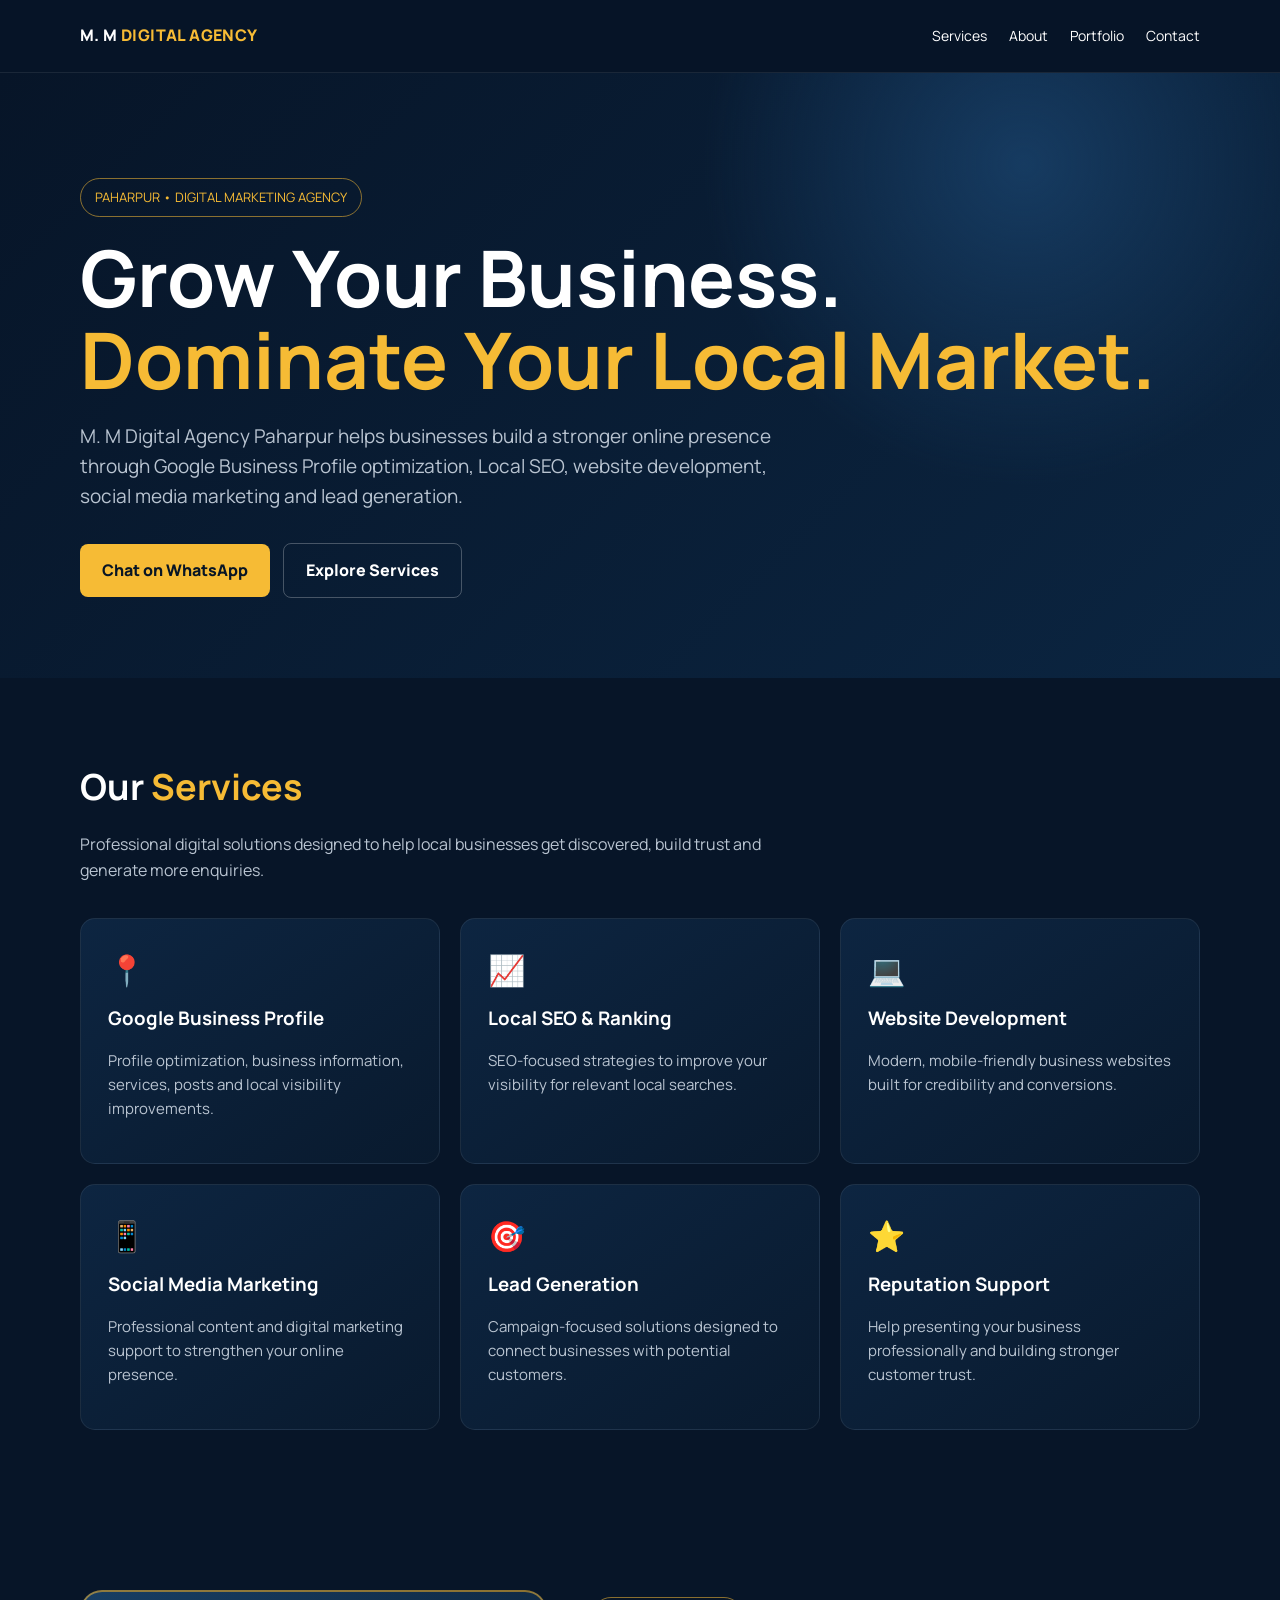
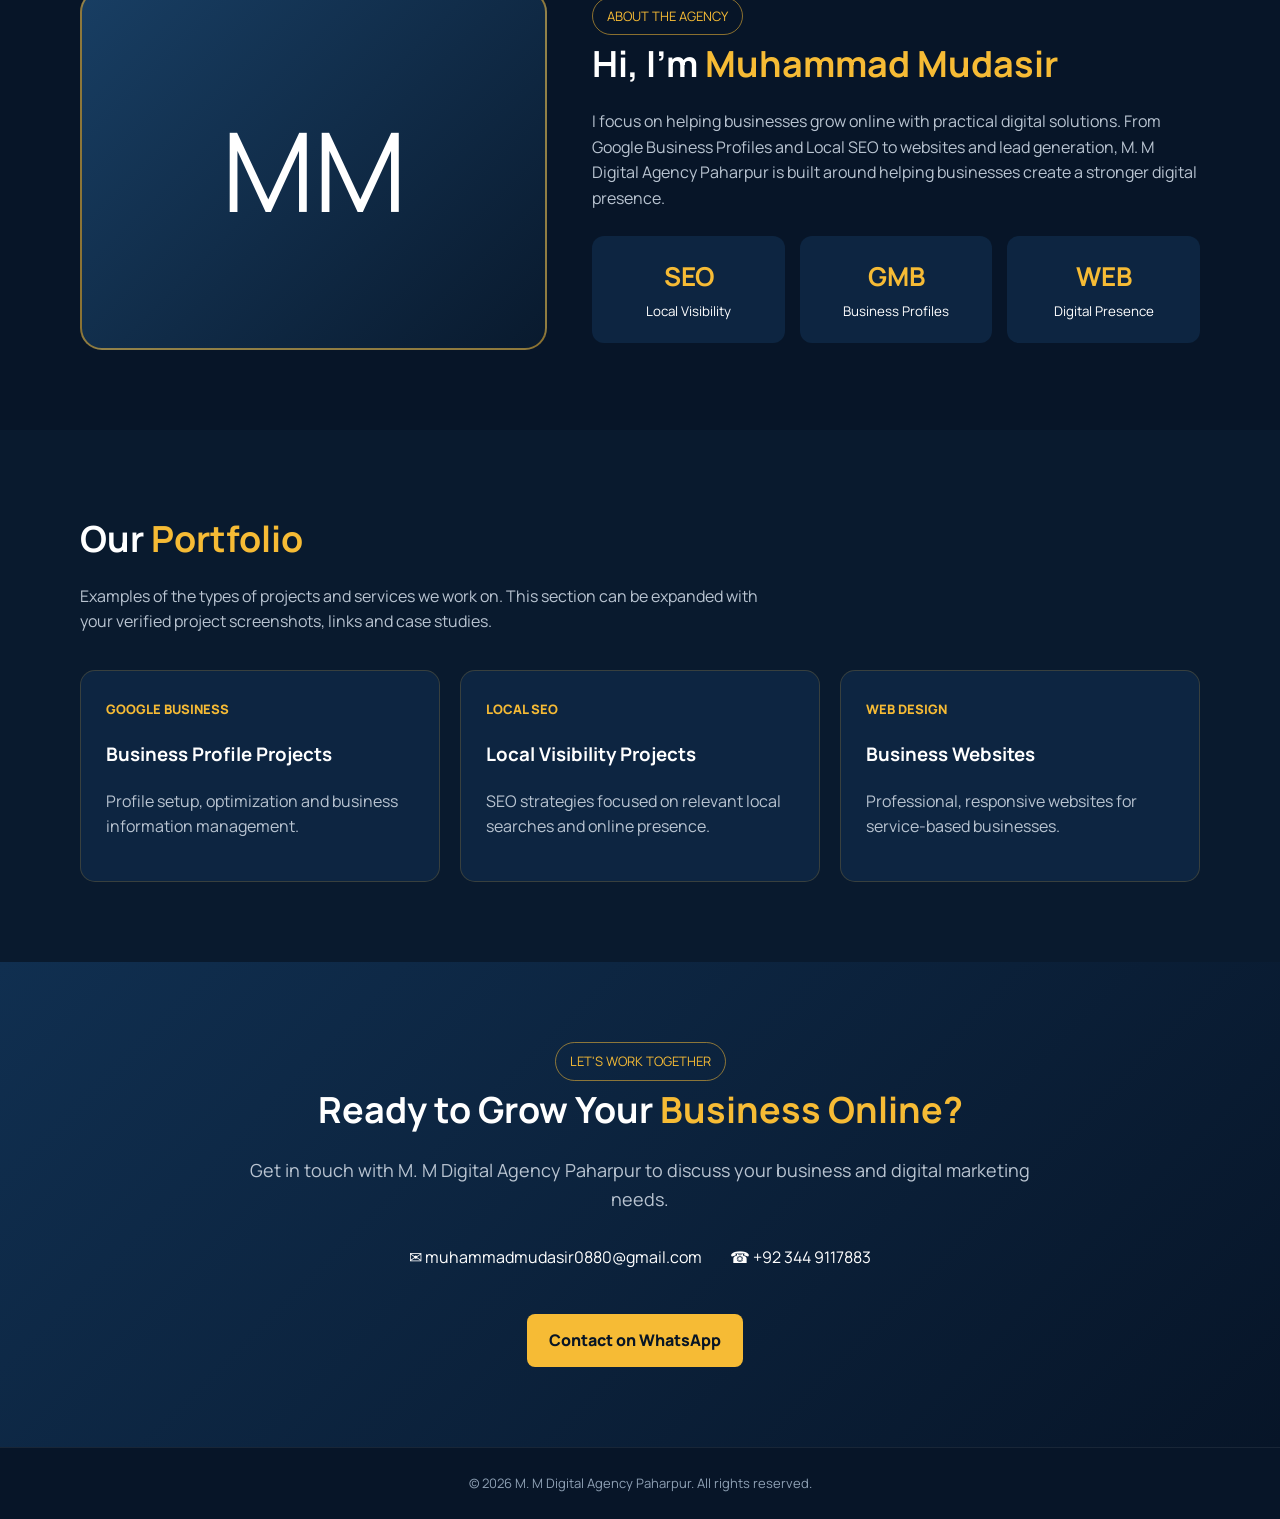
==== index.html @ e7a32da1 "Add files via upload" ====
<!DOCTYPE html>
<html lang="en">
<head>
<meta charset="UTF-8">
<meta name="viewport" content="width=device-width, initial-scale=1.0">
<meta name="description" content="M. M Digital Agency Paharpur provides Google Business Profile optimization, Local SEO, website development, social media marketing and lead generation.">
<title>M. M Digital Agency Paharpur | Digital Marketing & Local SEO</title>
<link rel="preconnect" href="https://fonts.googleapis.com">
<link rel="preconnect" href="https://fonts.gstatic.com" crossorigin>
<link href="https://fonts.googleapis.com/css2?family=Manrope:wght@400;500;600;700;800&family=Playfair+Display:wght@700&display=swap" rel="stylesheet">
<style>
:root{--bg:#071528;--panel:#0c2038;--gold:#f6bb35;--white:#fff;--muted:#b9c4d1}
*{box-sizing:border-box}html{scroll-behavior:smooth}body{margin:0;font-family:Manrope,Arial,sans-serif;background:var(--bg);color:var(--white);line-height:1.6}
.container{width:min(1120px,92%);margin:auto}.nav{position:sticky;top:0;z-index:10;background:rgba(7,21,40,.94);backdrop-filter:blur(12px);border-bottom:1px solid rgba(255,255,255,.08)}
.navin{height:72px;display:flex;align-items:center;justify-content:space-between}.brand{font-weight:800;letter-spacing:.4px}.brand span{color:var(--gold)}
.nav a{color:white;text-decoration:none;margin-left:22px;font-size:14px}.hero{padding:105px 0 80px;background:radial-gradient(circle at 80% 15%,#163b61 0,transparent 28%),linear-gradient(135deg,#071528,#0b2541)}
.badge{display:inline-block;border:1px solid rgba(246,187,53,.55);color:var(--gold);padding:8px 14px;border-radius:99px;font-size:13px}
h1{font-size:clamp(42px,7vw,78px);line-height:1.05;margin:20px 0}.gold{color:var(--gold)}.lead{max-width:720px;color:var(--muted);font-size:19px}
.btn{display:inline-block;background:var(--gold);color:#081525;text-decoration:none;padding:14px 22px;border-radius:8px;font-weight:800;margin:12px 10px 0 0}.btn.alt{background:transparent;color:white;border:1px solid rgba(255,255,255,.25)}
section{padding:80px 0}.title{font-size:36px;margin:0 0 10px}.sub{color:var(--muted);max-width:700px}.grid{display:grid;grid-template-columns:repeat(3,1fr);gap:20px;margin-top:35px}.card{background:linear-gradient(145deg,#0d2541,#091a2e);border:1px solid rgba(255,255,255,.08);padding:27px;border-radius:15px}.icon{font-size:30px}.card h3{margin:10px 0}.card p{color:var(--muted);font-size:15px}
.about{display:grid;grid-template-columns:1fr 1.3fr;gap:45px;align-items:center}.photo{min-height:360px;border-radius:22px;background:linear-gradient(135deg,#183e63,#091a2e);border:2px solid rgba(246,187,53,.55);display:flex;align-items:center;justify-content:center;font-size:110px}
.stats{display:grid;grid-template-columns:repeat(3,1fr);gap:15px;margin-top:25px}.stat{padding:20px;background:#0d2541;border-radius:12px;text-align:center}.stat b{display:block;color:var(--gold);font-size:26px}
.portfolio{background:#091a2e}.project{padding:25px;border-radius:15px;background:#0d2541;border:1px solid rgba(246,187,53,.18)}.project span{color:var(--gold);font-size:13px;font-weight:800}
.contact{background:linear-gradient(135deg,#102f50,#071528);text-align:center}.contact .box{max-width:800px;margin:auto}.contact p{color:var(--muted);font-size:18px}.details{margin:24px 0}.details a{color:white;text-decoration:none;display:inline-block;margin:7px 14px}
footer{padding:25px;text-align:center;color:#8ea0b4;font-size:13px;border-top:1px solid rgba(255,255,255,.07)}
@media(max-width:800px){.nav a{display:none}.grid{grid-template-columns:1fr}.about{grid-template-columns:1fr}.stats{grid-template-columns:1fr 1fr}.hero{padding-top:75px}}
</style>
</head>
<body>
<nav class="nav"><div class="container navin"><div class="brand">M. M <span>DIGITAL AGENCY</span></div><div><a href="#services">Services</a><a href="#about">About</a><a href="#portfolio">Portfolio</a><a href="#contact">Contact</a></div></div></nav>

<header class="hero"><div class="container">
<div class="badge">PAHARPUR • DIGITAL MARKETING AGENCY</div>
<h1>Grow Your Business.<br><span class="gold">Dominate Your Local Market.</span></h1>
<p class="lead">M. M Digital Agency Paharpur helps businesses build a stronger online presence through Google Business Profile optimization, Local SEO, website development, social media marketing and lead generation.</p>
<a class="btn" href="https://wa.me/923449117883" target="_blank">Chat on WhatsApp</a>
<a class="btn alt" href="#services">Explore Services</a>
</div></header>

<section id="services"><div class="container">
<h2 class="title">Our <span class="gold">Services</span></h2>
<p class="sub">Professional digital solutions designed to help local businesses get discovered, build trust and generate more enquiries.</p>
<div class="grid">
<div class="card"><div class="icon">📍</div><h3>Google Business Profile</h3><p>Profile optimization, business information, services, posts and local visibility improvements.</p></div>
<div class="card"><div class="icon">📈</div><h3>Local SEO & Ranking</h3><p>SEO-focused strategies to improve your visibility for relevant local searches.</p></div>
<div class="card"><div class="icon">💻</div><h3>Website Development</h3><p>Modern, mobile-friendly business websites built for credibility and conversions.</p></div>
<div class="card"><div class="icon">📱</div><h3>Social Media Marketing</h3><p>Professional content and digital marketing support to strengthen your online presence.</p></div>
<div class="card"><div class="icon">🎯</div><h3>Lead Generation</h3><p>Campaign-focused solutions designed to connect businesses with potential customers.</p></div>
<div class="card"><div class="icon">⭐</div><h3>Reputation Support</h3><p>Help presenting your business professionally and building stronger customer trust.</p></div>
</div></div></section>

<section id="about"><div class="container about"><div class="photo">MM</div><div>
<div class="badge">ABOUT THE AGENCY</div><h2 class="title">Hi, I'm <span class="gold">Muhammad Mudasir</span></h2>
<p class="sub">I focus on helping businesses grow online with practical digital solutions. From Google Business Profiles and Local SEO to websites and lead generation, M. M Digital Agency Paharpur is built around helping businesses create a stronger digital presence.</p>
<div class="stats"><div class="stat"><b>SEO</b><small>Local Visibility</small></div><div class="stat"><b>GMB</b><small>Business Profiles</small></div><div class="stat"><b>WEB</b><small>Digital Presence</small></div></div>
</div></div></section>

<section id="portfolio" class="portfolio"><div class="container">
<h2 class="title">Our <span class="gold">Portfolio</span></h2>
<p class="sub">Examples of the types of projects and services we work on. This section can be expanded with your verified project screenshots, links and case studies.</p>
<div class="grid">
<div class="project"><span>GOOGLE BUSINESS</span><h3>Business Profile Projects</h3><p class="sub">Profile setup, optimization and business information management.</p></div>
<div class="project"><span>LOCAL SEO</span><h3>Local Visibility Projects</h3><p class="sub">SEO strategies focused on relevant local searches and online presence.</p></div>
<div class="project"><span>WEB DESIGN</span><h3>Business Websites</h3><p class="sub">Professional, responsive websites for service-based businesses.</p></div>
</div></div></section>

<section id="contact" class="contact"><div class="container box">
<div class="badge">LET'S WORK TOGETHER</div><h2 class="title">Ready to Grow Your <span class="gold">Business Online?</span></h2>
<p>Get in touch with M. M Digital Agency Paharpur to discuss your business and digital marketing needs.</p>
<div class="details"><a href="mailto:muhammadmudasir0880@gmail.com">✉ muhammadmudasir0880@gmail.com</a><a href="https://wa.me/923449117883" target="_blank">☎ +92 344 9117883</a></div>
<a class="btn" href="https://wa.me/923449117883" target="_blank">Contact on WhatsApp</a>
</div></section>
<footer>© 2026 M. M Digital Agency Paharpur. All rights reserved.</footer>
</body></html>
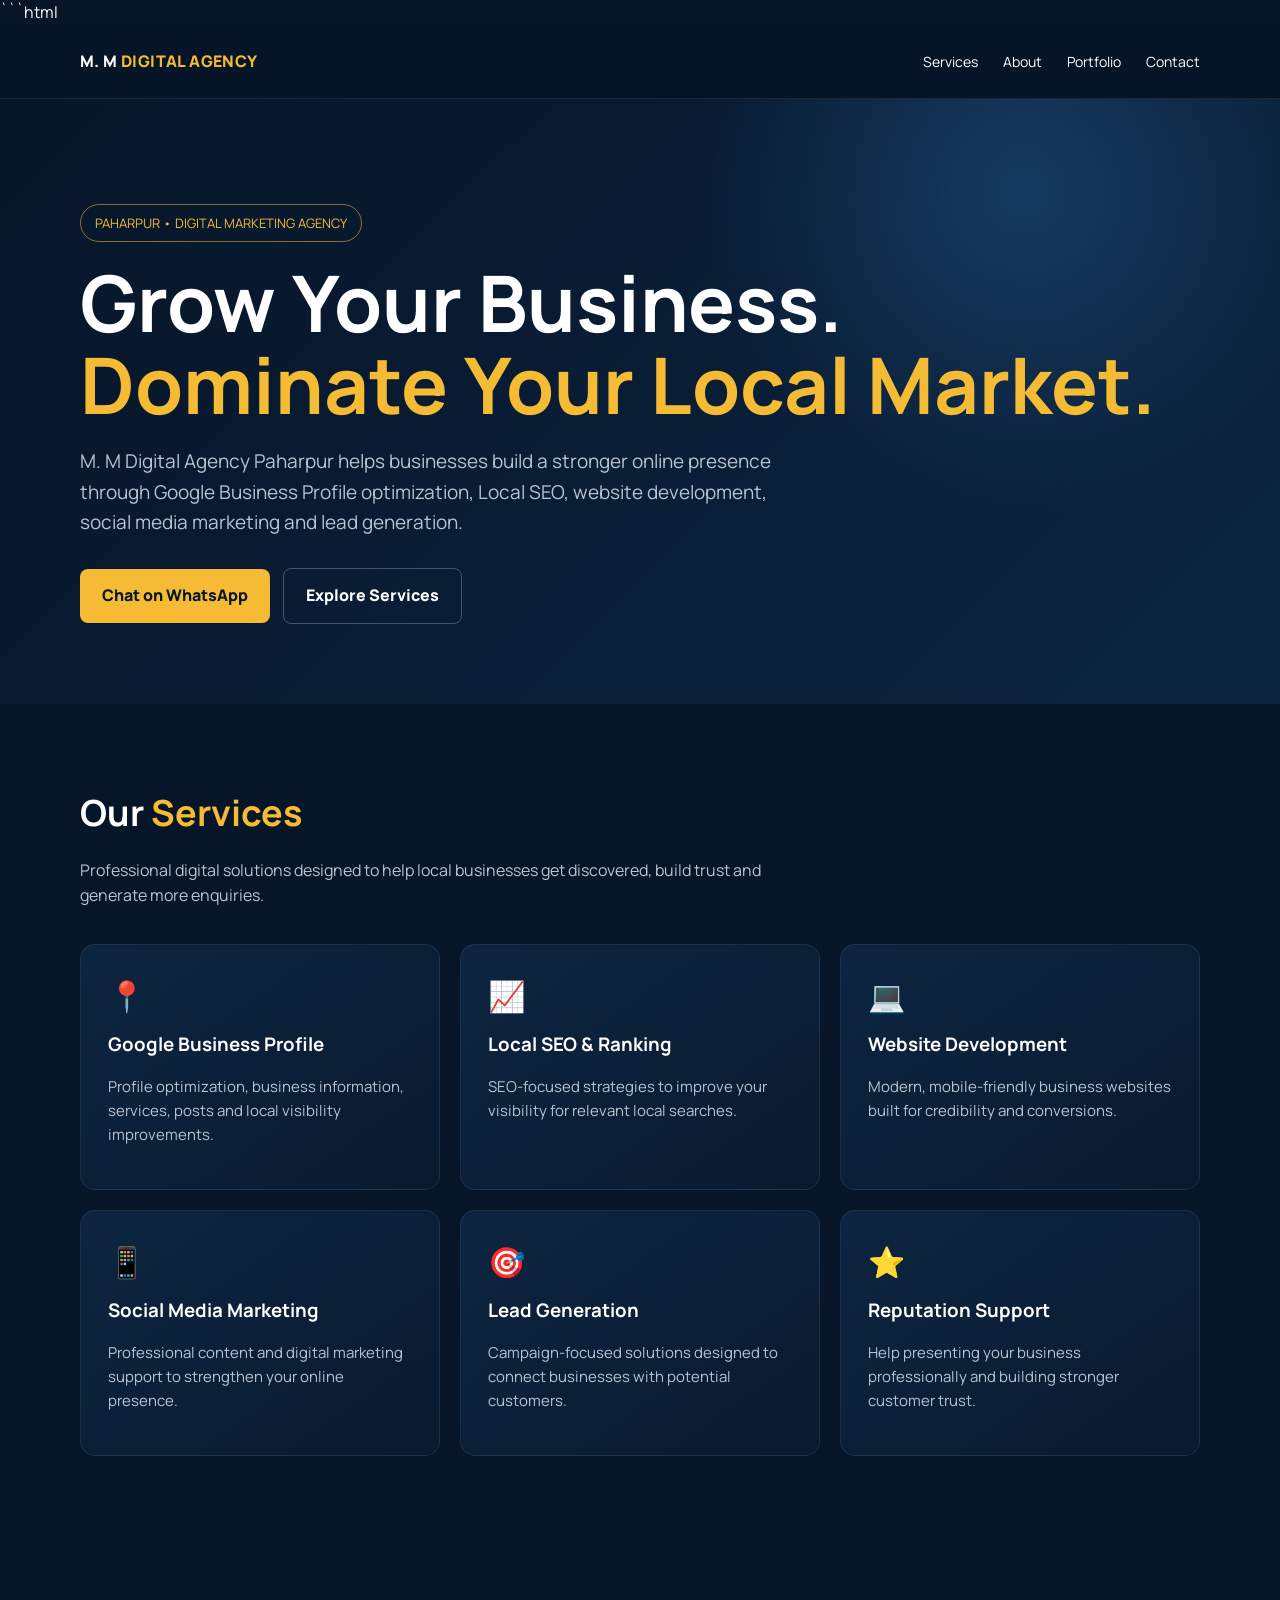
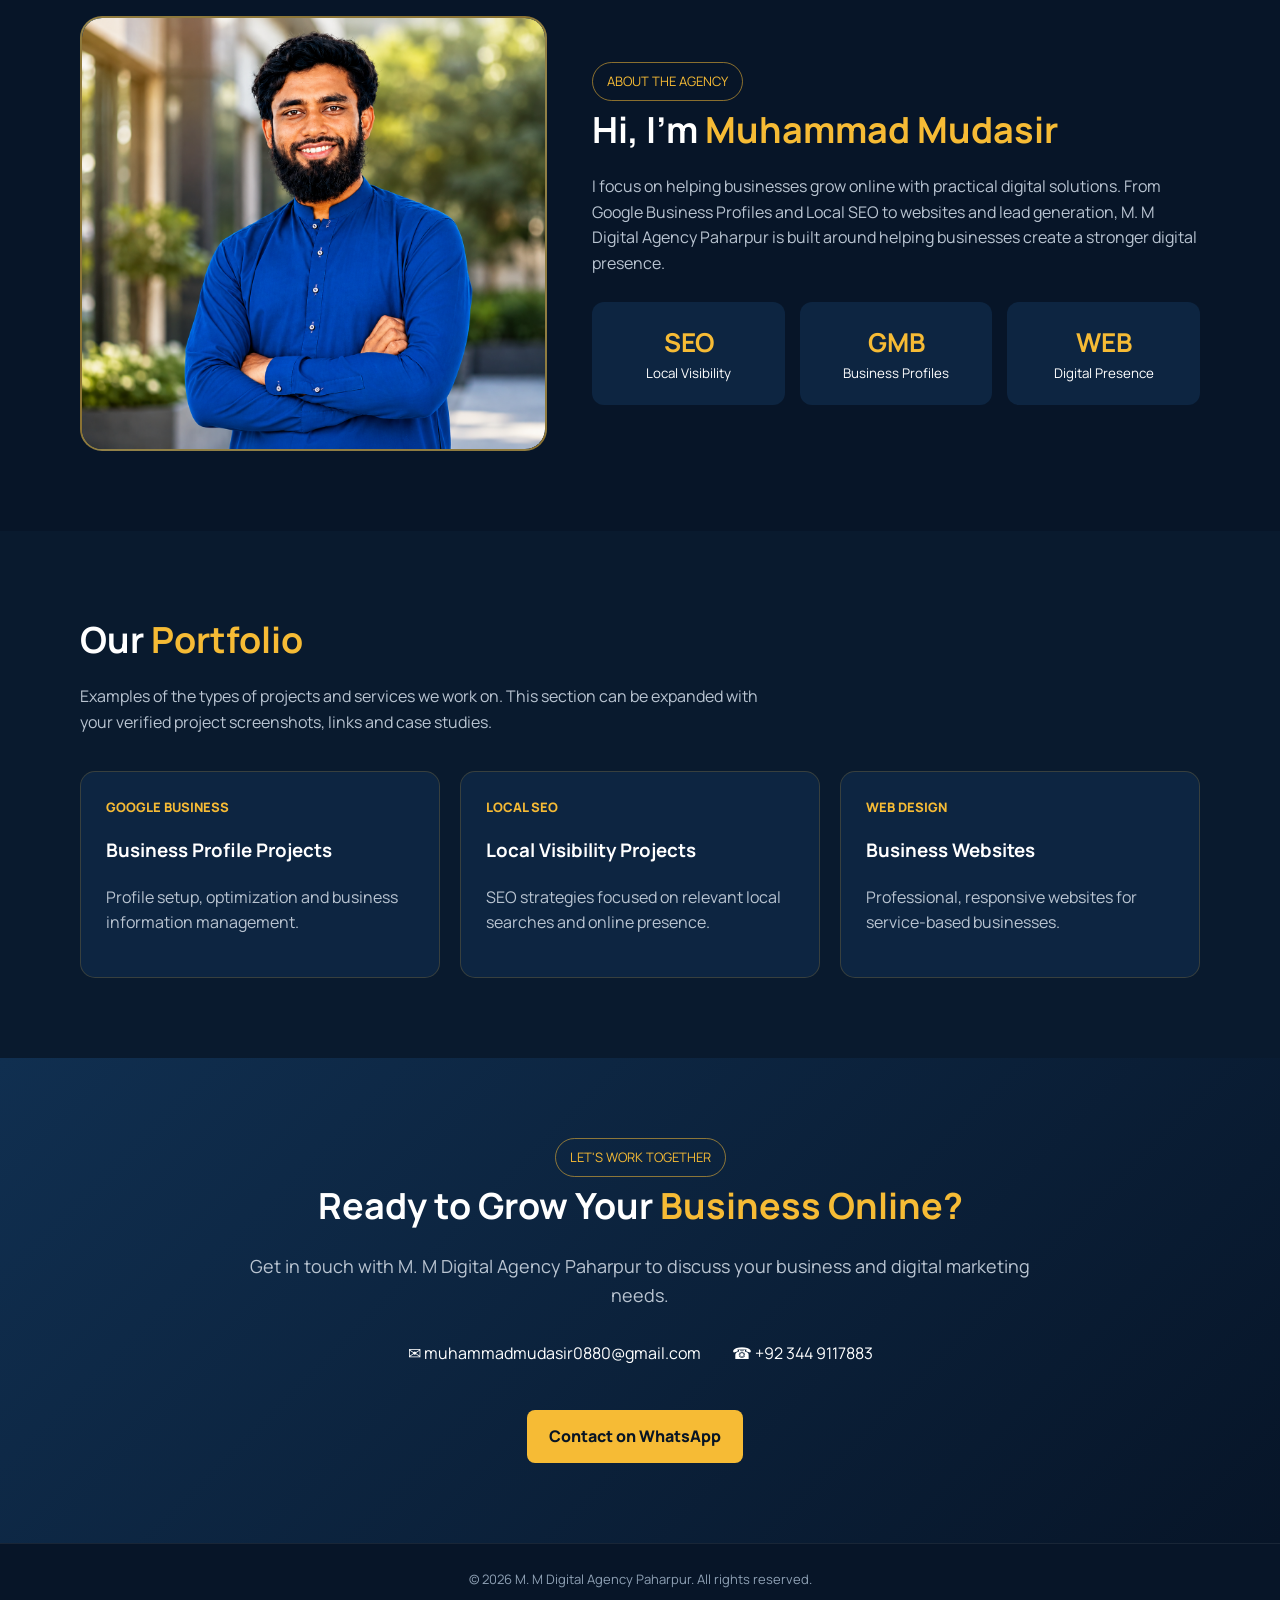
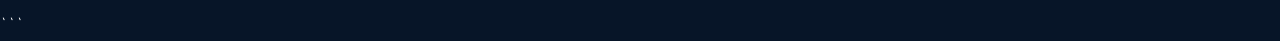
==== commit 19ae1313: "Update index.html" ====
--- a/index.html
+++ b/index.html
@@ -1,74 +1,558 @@
+```html
 <!DOCTYPE html>
 <html lang="en">
 <head>
 <meta charset="UTF-8">
 <meta name="viewport" content="width=device-width, initial-scale=1.0">
+
 <meta name="description" content="M. M Digital Agency Paharpur provides Google Business Profile optimization, Local SEO, website development, social media marketing and lead generation.">
+
 <title>M. M Digital Agency Paharpur | Digital Marketing & Local SEO</title>
+
 <link rel="preconnect" href="https://fonts.googleapis.com">
 <link rel="preconnect" href="https://fonts.gstatic.com" crossorigin>
+
 <link href="https://fonts.googleapis.com/css2?family=Manrope:wght@400;500;600;700;800&family=Playfair+Display:wght@700&display=swap" rel="stylesheet">
+
 <style>
-:root{--bg:#071528;--panel:#0c2038;--gold:#f6bb35;--white:#fff;--muted:#b9c4d1}
-*{box-sizing:border-box}html{scroll-behavior:smooth}body{margin:0;font-family:Manrope,Arial,sans-serif;background:var(--bg);color:var(--white);line-height:1.6}
-.container{width:min(1120px,92%);margin:auto}.nav{position:sticky;top:0;z-index:10;background:rgba(7,21,40,.94);backdrop-filter:blur(12px);border-bottom:1px solid rgba(255,255,255,.08)}
-.navin{height:72px;display:flex;align-items:center;justify-content:space-between}.brand{font-weight:800;letter-spacing:.4px}.brand span{color:var(--gold)}
-.nav a{color:white;text-decoration:none;margin-left:22px;font-size:14px}.hero{padding:105px 0 80px;background:radial-gradient(circle at 80% 15%,#163b61 0,transparent 28%),linear-gradient(135deg,#071528,#0b2541)}
-.badge{display:inline-block;border:1px solid rgba(246,187,53,.55);color:var(--gold);padding:8px 14px;border-radius:99px;font-size:13px}
-h1{font-size:clamp(42px,7vw,78px);line-height:1.05;margin:20px 0}.gold{color:var(--gold)}.lead{max-width:720px;color:var(--muted);font-size:19px}
-.btn{display:inline-block;background:var(--gold);color:#081525;text-decoration:none;padding:14px 22px;border-radius:8px;font-weight:800;margin:12px 10px 0 0}.btn.alt{background:transparent;color:white;border:1px solid rgba(255,255,255,.25)}
-section{padding:80px 0}.title{font-size:36px;margin:0 0 10px}.sub{color:var(--muted);max-width:700px}.grid{display:grid;grid-template-columns:repeat(3,1fr);gap:20px;margin-top:35px}.card{background:linear-gradient(145deg,#0d2541,#091a2e);border:1px solid rgba(255,255,255,.08);padding:27px;border-radius:15px}.icon{font-size:30px}.card h3{margin:10px 0}.card p{color:var(--muted);font-size:15px}
-.about{display:grid;grid-template-columns:1fr 1.3fr;gap:45px;align-items:center}.photo{min-height:360px;border-radius:22px;background:linear-gradient(135deg,#183e63,#091a2e);border:2px solid rgba(246,187,53,.55);display:flex;align-items:center;justify-content:center;font-size:110px}
-.stats{display:grid;grid-template-columns:repeat(3,1fr);gap:15px;margin-top:25px}.stat{padding:20px;background:#0d2541;border-radius:12px;text-align:center}.stat b{display:block;color:var(--gold);font-size:26px}
-.portfolio{background:#091a2e}.project{padding:25px;border-radius:15px;background:#0d2541;border:1px solid rgba(246,187,53,.18)}.project span{color:var(--gold);font-size:13px;font-weight:800}
-.contact{background:linear-gradient(135deg,#102f50,#071528);text-align:center}.contact .box{max-width:800px;margin:auto}.contact p{color:var(--muted);font-size:18px}.details{margin:24px 0}.details a{color:white;text-decoration:none;display:inline-block;margin:7px 14px}
-footer{padding:25px;text-align:center;color:#8ea0b4;font-size:13px;border-top:1px solid rgba(255,255,255,.07)}
-@media(max-width:800px){.nav a{display:none}.grid{grid-template-columns:1fr}.about{grid-template-columns:1fr}.stats{grid-template-columns:1fr 1fr}.hero{padding-top:75px}}
+:root{
+  --bg:#071528;
+  --panel:#0c2038;
+  --gold:#f6bb35;
+  --white:#fff;
+  --muted:#b9c4d1
+}
+
+*{
+  box-sizing:border-box
+}
+
+html{
+  scroll-behavior:smooth
+}
+
+body{
+  margin:0;
+  font-family:Manrope,Arial,sans-serif;
+  background:var(--bg);
+  color:var(--white);
+  line-height:1.6
+}
+
+.container{
+  width:min(1120px,92%);
+  margin:auto
+}
+
+.nav{
+  position:sticky;
+  top:0;
+  z-index:10;
+  background:rgba(7,21,40,.94);
+  backdrop-filter:blur(12px);
+  border-bottom:1px solid rgba(255,255,255,.08)
+}
+
+.navin{
+  height:72px;
+  display:flex;
+  align-items:center;
+  justify-content:space-between
+}
+
+.brand{
+  font-weight:800;
+  letter-spacing:.4px
+}
+
+.brand span{
+  color:var(--gold)
+}
+
+.nav a{
+  color:white;
+  text-decoration:none;
+  margin-left:22px;
+  font-size:14px
+}
+
+.hero{
+  padding:105px 0 80px;
+  background:
+  radial-gradient(circle at 80% 15%,#163b61 0,transparent 28%),
+  linear-gradient(135deg,#071528,#0b2541)
+}
+
+.badge{
+  display:inline-block;
+  border:1px solid rgba(246,187,53,.55);
+  color:var(--gold);
+  padding:8px 14px;
+  border-radius:99px;
+  font-size:13px
+}
+
+h1{
+  font-size:clamp(42px,7vw,78px);
+  line-height:1.05;
+  margin:20px 0
+}
+
+.gold{
+  color:var(--gold)
+}
+
+.lead{
+  max-width:720px;
+  color:var(--muted);
+  font-size:19px
+}
+
+.btn{
+  display:inline-block;
+  background:var(--gold);
+  color:#081525;
+  text-decoration:none;
+  padding:14px 22px;
+  border-radius:8px;
+  font-weight:800;
+  margin:12px 10px 0 0
+}
+
+.btn.alt{
+  background:transparent;
+  color:white;
+  border:1px solid rgba(255,255,255,.25)
+}
+
+section{
+  padding:80px 0
+}
+
+.title{
+  font-size:36px;
+  margin:0 0 10px
+}
+
+.sub{
+  color:var(--muted);
+  max-width:700px
+}
+
+.grid{
+  display:grid;
+  grid-template-columns:repeat(3,1fr);
+  gap:20px;
+  margin-top:35px
+}
+
+.card{
+  background:linear-gradient(145deg,#0d2541,#091a2e);
+  border:1px solid rgba(255,255,255,.08);
+  padding:27px;
+  border-radius:15px
+}
+
+.icon{
+  font-size:30px
+}
+
+.card h3{
+  margin:10px 0
+}
+
+.card p{
+  color:var(--muted);
+  font-size:15px
+}
+
+.about{
+  display:grid;
+  grid-template-columns:1fr 1.3fr;
+  gap:45px;
+  align-items:center
+}
+
+/* Updated photo section */
+.photo{
+  min-height:360px;
+  border-radius:22px;
+  background:linear-gradient(135deg,#183e63,#091a2e);
+  border:2px solid rgba(246,187,53,.55);
+  display:flex;
+  align-items:center;
+  justify-content:center;
+  overflow:hidden;
+  padding:0
+}
+
+.photo img{
+  width:100%;
+  height:100%;
+  min-height:360px;
+  object-fit:cover;
+  object-position:center;
+  display:block;
+  border-radius:20px
+}
+
+.stats{
+  display:grid;
+  grid-template-columns:repeat(3,1fr);
+  gap:15px;
+  margin-top:25px
+}
+
+.stat{
+  padding:20px;
+  background:#0d2541;
+  border-radius:12px;
+  text-align:center
+}
+
+.stat b{
+  display:block;
+  color:var(--gold);
+  font-size:26px
+}
+
+.portfolio{
+  background:#091a2e
+}
+
+.project{
+  padding:25px;
+  border-radius:15px;
+  background:#0d2541;
+  border:1px solid rgba(246,187,53,.18)
+}
+
+.project span{
+  color:var(--gold);
+  font-size:13px;
+  font-weight:800
+}
+
+.contact{
+  background:linear-gradient(135deg,#102f50,#071528);
+  text-align:center
+}
+
+.contact .box{
+  max-width:800px;
+  margin:auto
+}
+
+.contact p{
+  color:var(--muted);
+  font-size:18px
+}
+
+.details{
+  margin:24px 0
+}
+
+.details a{
+  color:white;
+  text-decoration:none;
+  display:inline-block;
+  margin:7px 14px
+}
+
+footer{
+  padding:25px;
+  text-align:center;
+  color:#8ea0b4;
+  font-size:13px;
+  border-top:1px solid rgba(255,255,255,.07)
+}
+
+@media(max-width:800px){
+
+  .nav a{
+    display:none
+  }
+
+  .grid{
+    grid-template-columns:1fr
+  }
+
+  .about{
+    grid-template-columns:1fr
+  }
+
+  .stats{
+    grid-template-columns:1fr 1fr
+  }
+
+  .hero{
+    padding-top:75px
+  }
+
+  .photo{
+    min-height:320px
+  }
+
+  .photo img{
+    min-height:320px
+  }
+}
 </style>
+
 </head>
+
 <body>
-<nav class="nav"><div class="container navin"><div class="brand">M. M <span>DIGITAL AGENCY</span></div><div><a href="#services">Services</a><a href="#about">About</a><a href="#portfolio">Portfolio</a><a href="#contact">Contact</a></div></div></nav>
-
-<header class="hero"><div class="container">
-<div class="badge">PAHARPUR • DIGITAL MARKETING AGENCY</div>
-<h1>Grow Your Business.<br><span class="gold">Dominate Your Local Market.</span></h1>
-<p class="lead">M. M Digital Agency Paharpur helps businesses build a stronger online presence through Google Business Profile optimization, Local SEO, website development, social media marketing and lead generation.</p>
-<a class="btn" href="https://wa.me/923449117883" target="_blank">Chat on WhatsApp</a>
-<a class="btn alt" href="#services">Explore Services</a>
-</div></header>
-
-<section id="services"><div class="container">
-<h2 class="title">Our <span class="gold">Services</span></h2>
-<p class="sub">Professional digital solutions designed to help local businesses get discovered, build trust and generate more enquiries.</p>
-<div class="grid">
-<div class="card"><div class="icon">📍</div><h3>Google Business Profile</h3><p>Profile optimization, business information, services, posts and local visibility improvements.</p></div>
-<div class="card"><div class="icon">📈</div><h3>Local SEO & Ranking</h3><p>SEO-focused strategies to improve your visibility for relevant local searches.</p></div>
-<div class="card"><div class="icon">💻</div><h3>Website Development</h3><p>Modern, mobile-friendly business websites built for credibility and conversions.</p></div>
-<div class="card"><div class="icon">📱</div><h3>Social Media Marketing</h3><p>Professional content and digital marketing support to strengthen your online presence.</p></div>
-<div class="card"><div class="icon">🎯</div><h3>Lead Generation</h3><p>Campaign-focused solutions designed to connect businesses with potential customers.</p></div>
-<div class="card"><div class="icon">⭐</div><h3>Reputation Support</h3><p>Help presenting your business professionally and building stronger customer trust.</p></div>
-</div></div></section>
-
-<section id="about"><div class="container about"><div class="photo">MM</div><div>
-<div class="badge">ABOUT THE AGENCY</div><h2 class="title">Hi, I'm <span class="gold">Muhammad Mudasir</span></h2>
-<p class="sub">I focus on helping businesses grow online with practical digital solutions. From Google Business Profiles and Local SEO to websites and lead generation, M. M Digital Agency Paharpur is built around helping businesses create a stronger digital presence.</p>
-<div class="stats"><div class="stat"><b>SEO</b><small>Local Visibility</small></div><div class="stat"><b>GMB</b><small>Business Profiles</small></div><div class="stat"><b>WEB</b><small>Digital Presence</small></div></div>
-</div></div></section>
-
-<section id="portfolio" class="portfolio"><div class="container">
-<h2 class="title">Our <span class="gold">Portfolio</span></h2>
-<p class="sub">Examples of the types of projects and services we work on. This section can be expanded with your verified project screenshots, links and case studies.</p>
-<div class="grid">
-<div class="project"><span>GOOGLE BUSINESS</span><h3>Business Profile Projects</h3><p class="sub">Profile setup, optimization and business information management.</p></div>
-<div class="project"><span>LOCAL SEO</span><h3>Local Visibility Projects</h3><p class="sub">SEO strategies focused on relevant local searches and online presence.</p></div>
-<div class="project"><span>WEB DESIGN</span><h3>Business Websites</h3><p class="sub">Professional, responsive websites for service-based businesses.</p></div>
-</div></div></section>
-
-<section id="contact" class="contact"><div class="container box">
-<div class="badge">LET'S WORK TOGETHER</div><h2 class="title">Ready to Grow Your <span class="gold">Business Online?</span></h2>
-<p>Get in touch with M. M Digital Agency Paharpur to discuss your business and digital marketing needs.</p>
-<div class="details"><a href="mailto:muhammadmudasir0880@gmail.com">✉ muhammadmudasir0880@gmail.com</a><a href="https://wa.me/923449117883" target="_blank">☎ +92 344 9117883</a></div>
-<a class="btn" href="https://wa.me/923449117883" target="_blank">Contact on WhatsApp</a>
-</div></section>
-<footer>© 2026 M. M Digital Agency Paharpur. All rights reserved.</footer>
-</body></html>+
+<nav class="nav">
+  <div class="container navin">
+
+    <div class="brand">
+      M. M <span>DIGITAL AGENCY</span>
+    </div>
+
+    <div>
+      <a href="#services">Services</a>
+      <a href="#about">About</a>
+      <a href="#portfolio">Portfolio</a>
+      <a href="#contact">Contact</a>
+    </div>
+
+  </div>
+</nav>
+
+
+<header class="hero">
+  <div class="container">
+
+    <div class="badge">
+      PAHARPUR • DIGITAL MARKETING AGENCY
+    </div>
+
+    <h1>
+      Grow Your Business.<br>
+      <span class="gold">Dominate Your Local Market.</span>
+    </h1>
+
+    <p class="lead">
+      M. M Digital Agency Paharpur helps businesses build a stronger online presence through Google Business Profile optimization, Local SEO, website development, social media marketing and lead generation.
+    </p>
+
+    <a class="btn" href="https://wa.me/923449117883" target="_blank">
+      Chat on WhatsApp
+    </a>
+
+    <a class="btn alt" href="#services">
+      Explore Services
+    </a>
+
+  </div>
+</header>
+
+
+<section id="services">
+
+  <div class="container">
+
+    <h2 class="title">
+      Our <span class="gold">Services</span>
+    </h2>
+
+    <p class="sub">
+      Professional digital solutions designed to help local businesses get discovered, build trust and generate more enquiries.
+    </p>
+
+    <div class="grid">
+
+      <div class="card">
+        <div class="icon">📍</div>
+        <h3>Google Business Profile</h3>
+        <p>
+          Profile optimization, business information, services, posts and local visibility improvements.
+        </p>
+      </div>
+
+      <div class="card">
+        <div class="icon">📈</div>
+        <h3>Local SEO & Ranking</h3>
+        <p>
+          SEO-focused strategies to improve your visibility for relevant local searches.
+        </p>
+      </div>
+
+      <div class="card">
+        <div class="icon">💻</div>
+        <h3>Website Development</h3>
+        <p>
+          Modern, mobile-friendly business websites built for credibility and conversions.
+        </p>
+      </div>
+
+      <div class="card">
+        <div class="icon">📱</div>
+        <h3>Social Media Marketing</h3>
+        <p>
+          Professional content and digital marketing support to strengthen your online presence.
+        </p>
+      </div>
+
+      <div class="card">
+        <div class="icon">🎯</div>
+        <h3>Lead Generation</h3>
+        <p>
+          Campaign-focused solutions designed to connect businesses with potential customers.
+        </p>
+      </div>
+
+      <div class="card">
+        <div class="icon">⭐</div>
+        <h3>Reputation Support</h3>
+        <p>
+          Help presenting your business professionally and building stronger customer trust.
+        </p>
+      </div>
+
+    </div>
+
+  </div>
+
+</section>
+
+
+<section id="about">
+
+  <div class="container about">
+
+    <!-- Your photo -->
+    <div class="photo">
+      <img src="muhammad-mudasir.png" alt="Muhammad Mudasir - Digital Solutions Expert">
+    </div>
+
+    <div>
+
+      <div class="badge">
+        ABOUT THE AGENCY
+      </div>
+
+      <h2 class="title">
+        Hi, I'm <span class="gold">Muhammad Mudasir</span>
+      </h2>
+
+      <p class="sub">
+        I focus on helping businesses grow online with practical digital solutions. From Google Business Profiles and Local SEO to websites and lead generation, M. M Digital Agency Paharpur is built around helping businesses create a stronger digital presence.
+      </p>
+
+      <div class="stats">
+
+        <div class="stat">
+          <b>SEO</b>
+          <small>Local Visibility</small>
+        </div>
+
+        <div class="stat">
+          <b>GMB</b>
+          <small>Business Profiles</small>
+        </div>
+
+        <div class="stat">
+          <b>WEB</b>
+          <small>Digital Presence</small>
+        </div>
+
+      </div>
+
+    </div>
+
+  </div>
+
+</section>
+
+
+<section id="portfolio" class="portfolio">
+
+  <div class="container">
+
+    <h2 class="title">
+      Our <span class="gold">Portfolio</span>
+    </h2>
+
+    <p class="sub">
+      Examples of the types of projects and services we work on. This section can be expanded with your verified project screenshots, links and case studies.
+    </p>
+
+    <div class="grid">
+
+      <div class="project">
+        <span>GOOGLE BUSINESS</span>
+        <h3>Business Profile Projects</h3>
+        <p class="sub">
+          Profile setup, optimization and business information management.
+        </p>
+      </div>
+
+      <div class="project">
+        <span>LOCAL SEO</span>
+        <h3>Local Visibility Projects</h3>
+        <p class="sub">
+          SEO strategies focused on relevant local searches and online presence.
+        </p>
+      </div>
+
+      <div class="project">
+        <span>WEB DESIGN</span>
+        <h3>Business Websites</h3>
+        <p class="sub">
+          Professional, responsive websites for service-based businesses.
+        </p>
+      </div>
+
+    </div>
+
+  </div>
+
+</section>
+
+
+<section id="contact" class="contact">
+
+  <div class="container box">
+
+    <div class="badge">
+      LET'S WORK TOGETHER
+    </div>
+
+    <h2 class="title">
+      Ready to Grow Your <span class="gold">Business Online?</span>
+    </h2>
+
+    <p>
+      Get in touch with M. M Digital Agency Paharpur to discuss your business and digital marketing needs.
+    </p>
+
+    <div class="details">
+
+      <a href="mailto:muhammadmudasir0880@gmail.com">
+        ✉ muhammadmudasir0880@gmail.com
+      </a>
+
+      <a href="https://wa.me/923449117883" target="_blank">
+        ☎ +92 344 9117883
+      </a>
+
+    </div>
+
+    <a class="btn" href="https://wa.me/923449117883" target="_blank">
+      Contact on WhatsApp
+    </a>
+
+  </div>
+
+</section>
+
+
+<footer>
+  © 2026 M. M Digital Agency Paharpur. All rights reserved.
+</footer>
+
+</body>
+</html>
+```
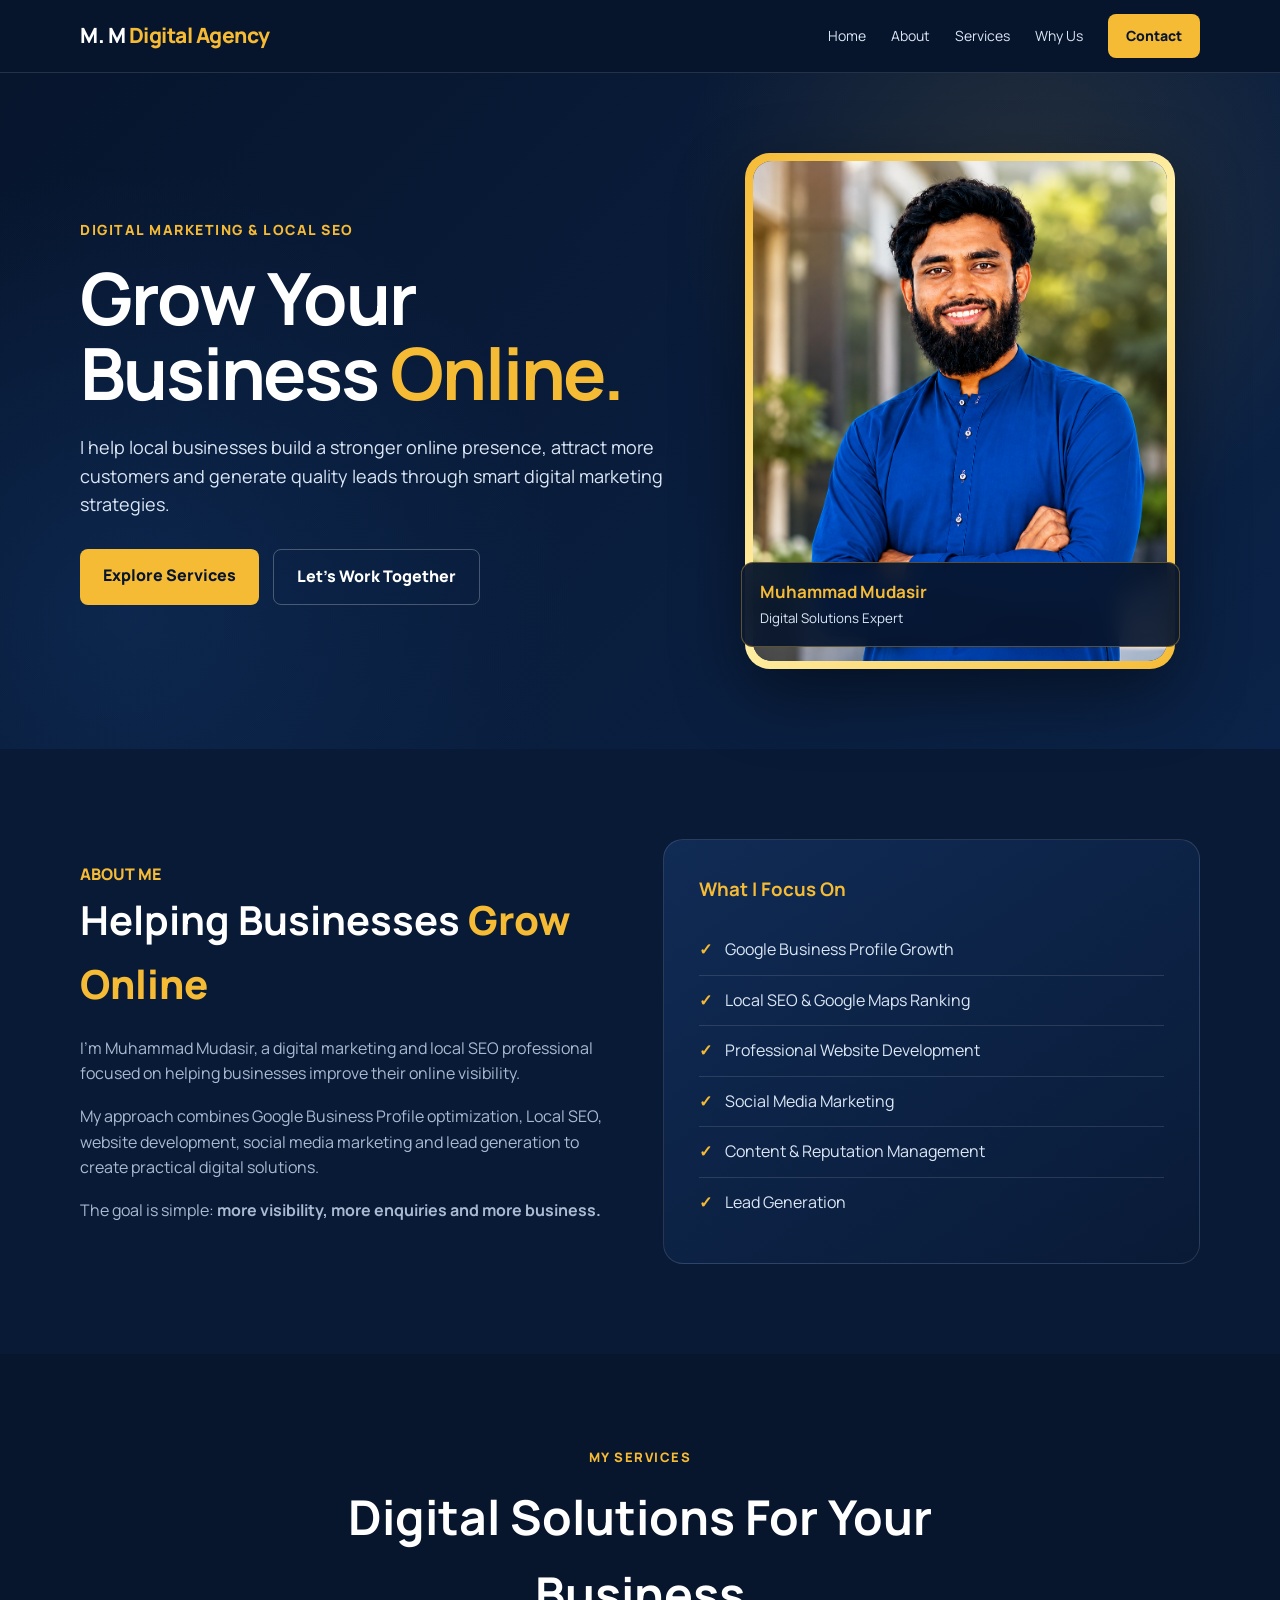
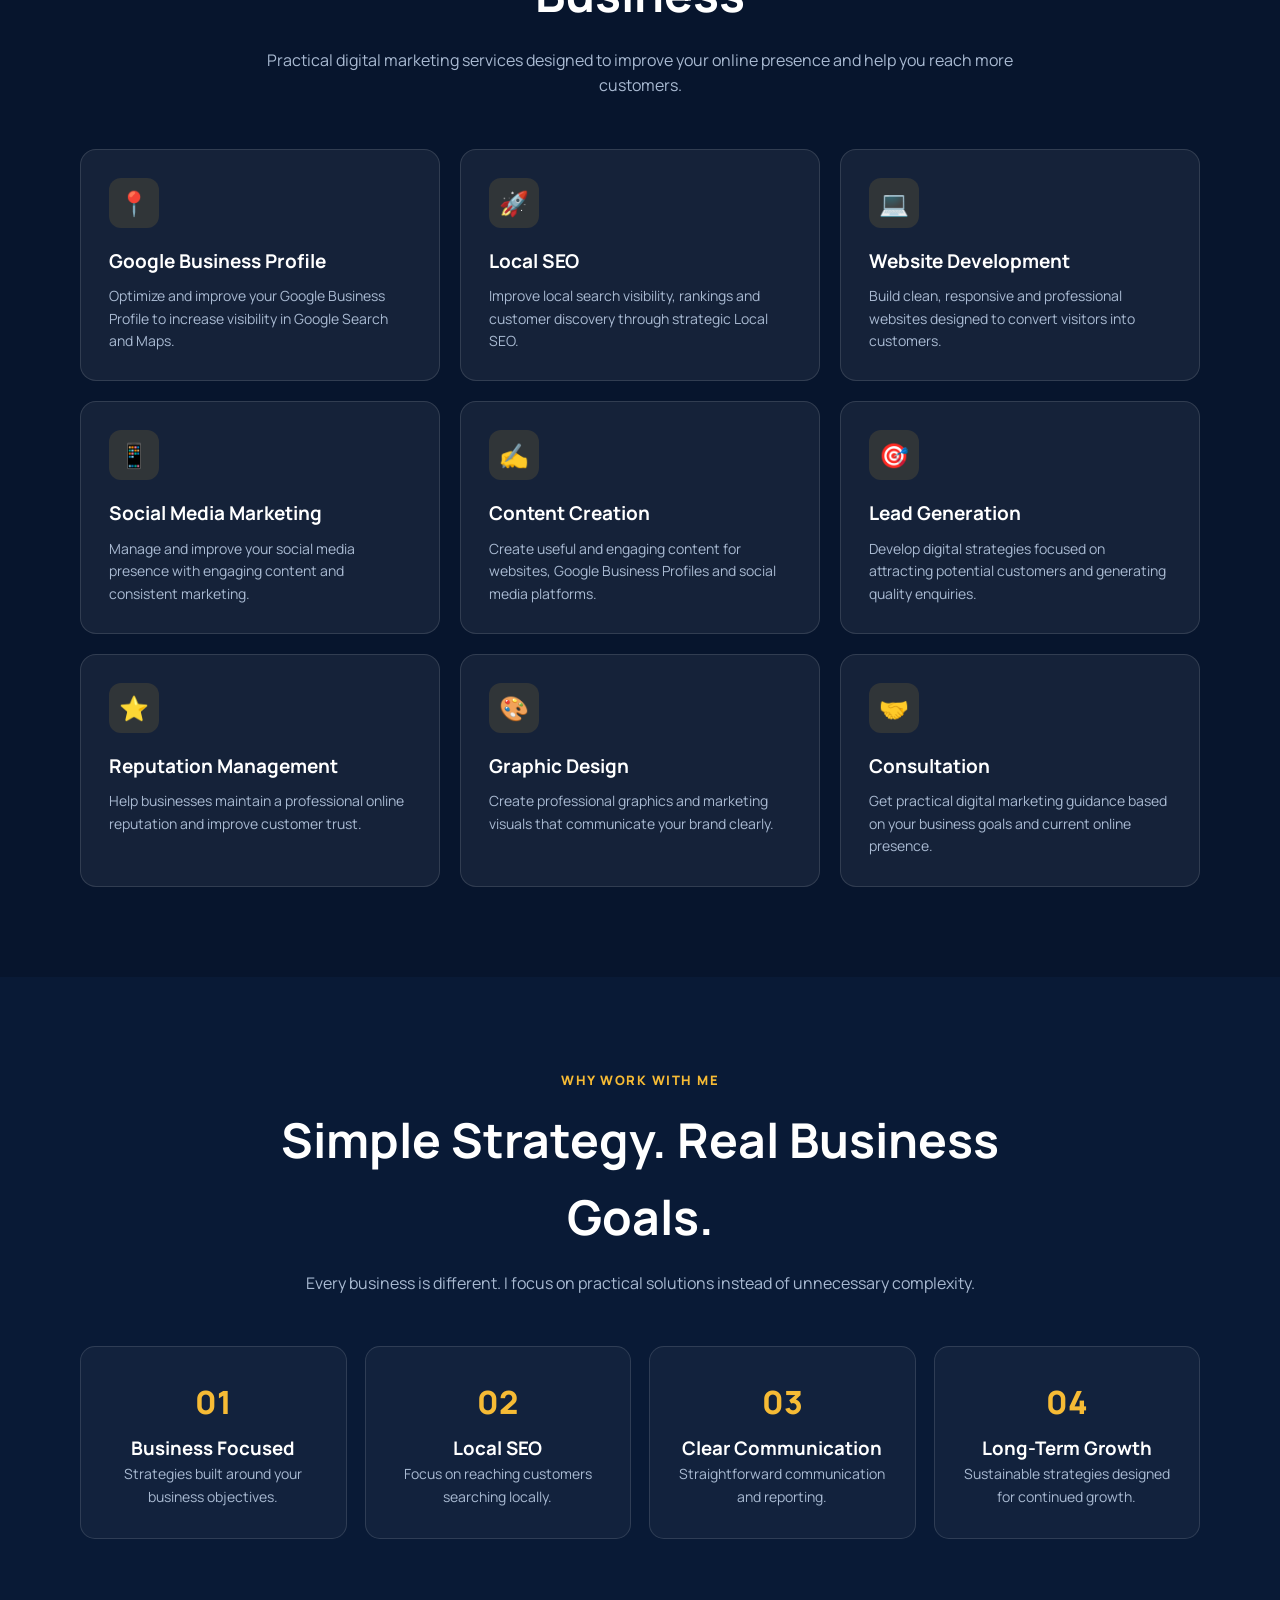
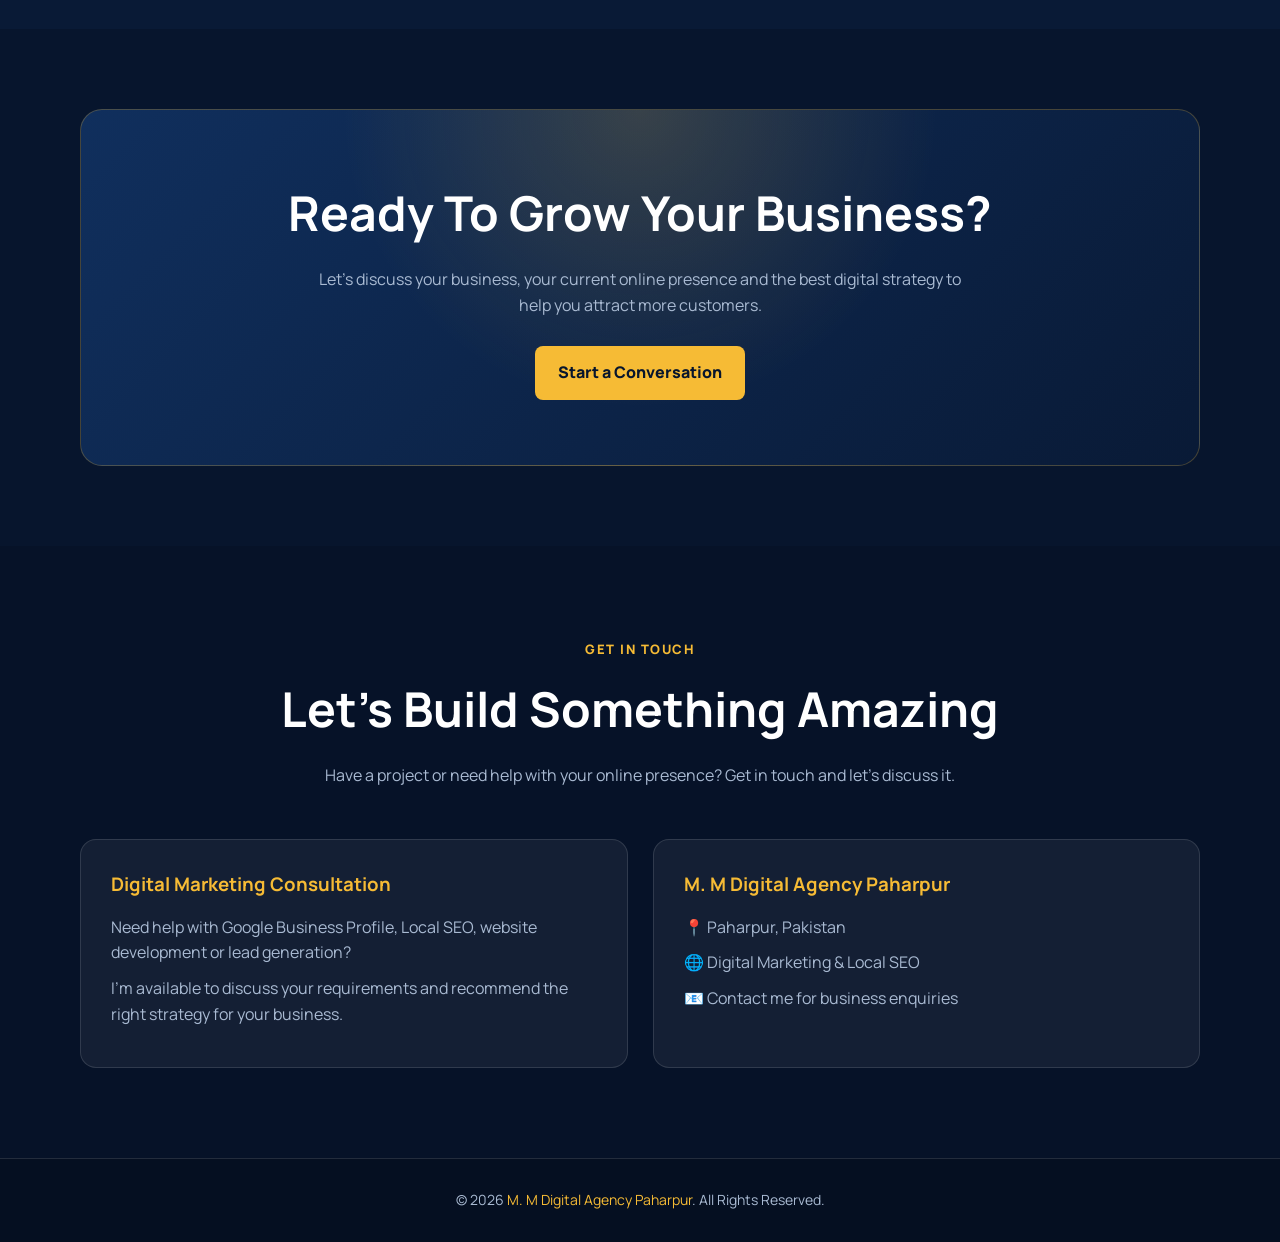
==== commit beaa02f8: "Update index.html" ====
--- a/index.html
+++ b/index.html
@@ -1,558 +1,1152 @@
-```html
 <!DOCTYPE html>
 <html lang="en">
 <head>
-<meta charset="UTF-8">
-<meta name="viewport" content="width=device-width, initial-scale=1.0">
-
-<meta name="description" content="M. M Digital Agency Paharpur provides Google Business Profile optimization, Local SEO, website development, social media marketing and lead generation.">
-
-<title>M. M Digital Agency Paharpur | Digital Marketing & Local SEO</title>
-
-<link rel="preconnect" href="https://fonts.googleapis.com">
-<link rel="preconnect" href="https://fonts.gstatic.com" crossorigin>
-
-<link href="https://fonts.googleapis.com/css2?family=Manrope:wght@400;500;600;700;800&family=Playfair+Display:wght@700&display=swap" rel="stylesheet">
-
-<style>
-:root{
-  --bg:#071528;
-  --panel:#0c2038;
-  --gold:#f6bb35;
-  --white:#fff;
-  --muted:#b9c4d1
-}
-
-*{
-  box-sizing:border-box
-}
-
-html{
-  scroll-behavior:smooth
-}
-
-body{
-  margin:0;
-  font-family:Manrope,Arial,sans-serif;
-  background:var(--bg);
-  color:var(--white);
-  line-height:1.6
-}
-
-.container{
-  width:min(1120px,92%);
-  margin:auto
-}
-
-.nav{
-  position:sticky;
-  top:0;
-  z-index:10;
-  background:rgba(7,21,40,.94);
-  backdrop-filter:blur(12px);
-  border-bottom:1px solid rgba(255,255,255,.08)
-}
-
-.navin{
-  height:72px;
-  display:flex;
-  align-items:center;
-  justify-content:space-between
-}
-
-.brand{
-  font-weight:800;
-  letter-spacing:.4px
-}
-
-.brand span{
-  color:var(--gold)
-}
-
-.nav a{
-  color:white;
-  text-decoration:none;
-  margin-left:22px;
-  font-size:14px
-}
-
-.hero{
-  padding:105px 0 80px;
-  background:
-  radial-gradient(circle at 80% 15%,#163b61 0,transparent 28%),
-  linear-gradient(135deg,#071528,#0b2541)
-}
-
-.badge{
-  display:inline-block;
-  border:1px solid rgba(246,187,53,.55);
-  color:var(--gold);
-  padding:8px 14px;
-  border-radius:99px;
-  font-size:13px
-}
-
-h1{
-  font-size:clamp(42px,7vw,78px);
-  line-height:1.05;
-  margin:20px 0
-}
-
-.gold{
-  color:var(--gold)
-}
-
-.lead{
-  max-width:720px;
-  color:var(--muted);
-  font-size:19px
-}
-
-.btn{
-  display:inline-block;
-  background:var(--gold);
-  color:#081525;
-  text-decoration:none;
-  padding:14px 22px;
-  border-radius:8px;
-  font-weight:800;
-  margin:12px 10px 0 0
-}
-
-.btn.alt{
-  background:transparent;
-  color:white;
-  border:1px solid rgba(255,255,255,.25)
-}
-
-section{
-  padding:80px 0
-}
-
-.title{
-  font-size:36px;
-  margin:0 0 10px
-}
-
-.sub{
-  color:var(--muted);
-  max-width:700px
-}
-
-.grid{
-  display:grid;
-  grid-template-columns:repeat(3,1fr);
-  gap:20px;
-  margin-top:35px
-}
-
-.card{
-  background:linear-gradient(145deg,#0d2541,#091a2e);
-  border:1px solid rgba(255,255,255,.08);
-  padding:27px;
-  border-radius:15px
-}
-
-.icon{
-  font-size:30px
-}
-
-.card h3{
-  margin:10px 0
-}
-
-.card p{
-  color:var(--muted);
-  font-size:15px
-}
-
-.about{
-  display:grid;
-  grid-template-columns:1fr 1.3fr;
-  gap:45px;
-  align-items:center
-}
-
-/* Updated photo section */
-.photo{
-  min-height:360px;
-  border-radius:22px;
-  background:linear-gradient(135deg,#183e63,#091a2e);
-  border:2px solid rgba(246,187,53,.55);
-  display:flex;
-  align-items:center;
-  justify-content:center;
-  overflow:hidden;
-  padding:0
-}
-
-.photo img{
-  width:100%;
-  height:100%;
-  min-height:360px;
-  object-fit:cover;
-  object-position:center;
-  display:block;
-  border-radius:20px
-}
-
-.stats{
-  display:grid;
-  grid-template-columns:repeat(3,1fr);
-  gap:15px;
-  margin-top:25px
-}
-
-.stat{
-  padding:20px;
-  background:#0d2541;
-  border-radius:12px;
-  text-align:center
-}
-
-.stat b{
-  display:block;
-  color:var(--gold);
-  font-size:26px
-}
-
-.portfolio{
-  background:#091a2e
-}
-
-.project{
-  padding:25px;
-  border-radius:15px;
-  background:#0d2541;
-  border:1px solid rgba(246,187,53,.18)
-}
-
-.project span{
-  color:var(--gold);
-  font-size:13px;
-  font-weight:800
-}
-
-.contact{
-  background:linear-gradient(135deg,#102f50,#071528);
-  text-align:center
-}
-
-.contact .box{
-  max-width:800px;
-  margin:auto
-}
-
-.contact p{
-  color:var(--muted);
-  font-size:18px
-}
-
-.details{
-  margin:24px 0
-}
-
-.details a{
-  color:white;
-  text-decoration:none;
-  display:inline-block;
-  margin:7px 14px
-}
-
-footer{
-  padding:25px;
-  text-align:center;
-  color:#8ea0b4;
-  font-size:13px;
-  border-top:1px solid rgba(255,255,255,.07)
-}
-
-@media(max-width:800px){
-
-  .nav a{
-    display:none
-  }
-
-  .grid{
-    grid-template-columns:1fr
-  }
-
-  .about{
-    grid-template-columns:1fr
-  }
-
-  .stats{
-    grid-template-columns:1fr 1fr
-  }
-
-  .hero{
-    padding-top:75px
-  }
-
-  .photo{
-    min-height:320px
-  }
-
-  .photo img{
-    min-height:320px
-  }
-}
-</style>
-
+  <meta charset="UTF-8">
+  <meta name="viewport" content="width=device-width, initial-scale=1.0">
+
+  <title>M. M Digital Agency Paharpur | Digital Marketing & Local SEO</title>
+
+  <meta name="description" content="M. M Digital Agency Paharpur provides Google Business Profile optimization, Local SEO, website development, social media marketing, content creation and lead generation.">
+
+  <meta name="keywords" content="Google Business Profile, GMB SEO, Local SEO, Digital Marketing, Website Development, Lead Generation, Social Media Marketing, Paharpur">
+
+  <meta name="author" content="Muhammad Mudasir">
+
+  <link rel="preconnect" href="https://fonts.googleapis.com">
+  <link rel="preconnect" href="https://fonts.gstatic.com" crossorigin>
+
+  <link href="https://fonts.googleapis.com/css2?family=Manrope:wght@400;500;600;700;800&family=Playfair+Display:wght@700&display=swap" rel="stylesheet">
+
+  <style>
+
+    * {
+      margin: 0;
+      padding: 0;
+      box-sizing: border-box;
+    }
+
+    html {
+      scroll-behavior: smooth;
+    }
+
+    body {
+      font-family: "Manrope", Arial, sans-serif;
+      background: #07152d;
+      color: #ffffff;
+      line-height: 1.6;
+    }
+
+    :root {
+      --navy: #07152d;
+      --navy2: #0d2346;
+      --blue: #123b75;
+      --gold: #f6bb35;
+      --gold2: #ffcf5a;
+      --white: #ffffff;
+      --light: #dce7f5;
+      --muted: #a9bad2;
+      --card: rgba(255,255,255,0.06);
+      --border: rgba(255,255,255,0.12);
+    }
+
+    a {
+      color: inherit;
+      text-decoration: none;
+    }
+
+    img {
+      max-width: 100%;
+      display: block;
+    }
+
+    .container {
+      width: min(1120px, 92%);
+      margin: auto;
+    }
+
+    /* NAVIGATION */
+
+    nav {
+      position: sticky;
+      top: 0;
+      z-index: 999;
+      background: rgba(7,21,45,0.94);
+      backdrop-filter: blur(15px);
+      border-bottom: 1px solid var(--border);
+    }
+
+    .nav-inner {
+      min-height: 72px;
+      display: flex;
+      align-items: center;
+      justify-content: space-between;
+      gap: 25px;
+    }
+
+    .logo {
+      font-size: 21px;
+      font-weight: 800;
+      letter-spacing: -0.5px;
+    }
+
+    .logo span {
+      color: var(--gold);
+    }
+
+    .nav-links {
+      display: flex;
+      align-items: center;
+      gap: 25px;
+    }
+
+    .nav-links a {
+      font-size: 14px;
+      color: #dce7f5;
+      transition: 0.3s;
+    }
+
+    .nav-links a:hover {
+      color: var(--gold);
+    }
+
+    .nav-btn {
+      background: var(--gold);
+      color: #07152d !important;
+      padding: 11px 18px;
+      border-radius: 8px;
+      font-weight: 800;
+    }
+
+    /* HERO */
+
+    .hero {
+      min-height: 650px;
+      display: flex;
+      align-items: center;
+      padding: 80px 0;
+      background:
+        radial-gradient(circle at 80% 20%, rgba(246,187,53,0.12), transparent 30%),
+        radial-gradient(circle at 10% 80%, rgba(24,76,145,0.25), transparent 35%),
+        linear-gradient(135deg, #07152d, #0b2348);
+    }
+
+    .hero-grid {
+      display: grid;
+      grid-template-columns: 1.1fr 0.9fr;
+      align-items: center;
+      gap: 55px;
+    }
+
+    .eyebrow {
+      display: inline-block;
+      color: var(--gold);
+      font-weight: 800;
+      font-size: 14px;
+      letter-spacing: 1.5px;
+      text-transform: uppercase;
+      margin-bottom: 18px;
+    }
+
+    h1 {
+      font-size: clamp(42px, 6vw, 72px);
+      line-height: 1.05;
+      letter-spacing: -2px;
+      margin-bottom: 22px;
+    }
+
+    h1 span {
+      color: var(--gold);
+    }
+
+    .hero-text {
+      color: var(--light);
+      font-size: 18px;
+      max-width: 650px;
+      margin-bottom: 30px;
+    }
+
+    .buttons {
+      display: flex;
+      gap: 14px;
+      flex-wrap: wrap;
+    }
+
+    .btn {
+      display: inline-block;
+      padding: 14px 23px;
+      border-radius: 8px;
+      font-weight: 800;
+      transition: 0.3s;
+    }
+
+    .btn-primary {
+      background: var(--gold);
+      color: #07152d;
+    }
+
+    .btn-primary:hover {
+      background: var(--gold2);
+      transform: translateY(-2px);
+    }
+
+    .btn-outline {
+      border: 1px solid rgba(255,255,255,0.25);
+      color: white;
+    }
+
+    .btn-outline:hover {
+      border-color: var(--gold);
+      color: var(--gold);
+    }
+
+    /* PHOTO */
+
+    .hero-photo {
+      position: relative;
+      display: flex;
+      justify-content: center;
+    }
+
+    .photo-frame {
+      width: min(430px, 100%);
+      padding: 8px;
+      border-radius: 25px;
+      background: linear-gradient(135deg, var(--gold), #fff0a8, var(--gold));
+      box-shadow: 0 25px 70px rgba(0,0,0,0.45);
+    }
+
+    .photo-frame img {
+      width: 100%;
+      height: 500px;
+      object-fit: cover;
+      object-position: center top;
+      border-radius: 19px;
+      background: #10284c;
+    }
+
+    .photo-label {
+      position: absolute;
+      bottom: 22px;
+      left: 20px;
+      right: 20px;
+      padding: 15px 18px;
+      background: rgba(7,21,45,0.92);
+      border: 1px solid rgba(246,187,53,0.35);
+      border-radius: 12px;
+      backdrop-filter: blur(10px);
+    }
+
+    .photo-label strong {
+      display: block;
+      color: var(--gold);
+      font-size: 17px;
+    }
+
+    .photo-label small {
+      color: #dce7f5;
+    }
+
+    /* SECTION */
+
+    section {
+      padding: 90px 0;
+    }
+
+    .section-heading {
+      text-align: center;
+      max-width: 750px;
+      margin: 0 auto 50px;
+    }
+
+    .section-heading span {
+      color: var(--gold);
+      font-weight: 800;
+      text-transform: uppercase;
+      font-size: 13px;
+      letter-spacing: 1.5px;
+    }
+
+    .section-heading h2 {
+      font-size: clamp(32px, 5vw, 48px);
+      margin: 10px 0 15px;
+    }
+
+    .section-heading p {
+      color: var(--muted);
+    }
+
+    /* ABOUT */
+
+    .about {
+      background: #091a36;
+    }
+
+    .about-grid {
+      display: grid;
+      grid-template-columns: 1fr 1fr;
+      gap: 45px;
+      align-items: center;
+    }
+
+    .about h2 {
+      font-size: 40px;
+      margin-bottom: 20px;
+    }
+
+    .about p {
+      color: var(--muted);
+      margin-bottom: 17px;
+    }
+
+    .highlight {
+      color: var(--gold);
+      font-weight: 800;
+    }
+
+    .about-card {
+      background: linear-gradient(145deg, #102b55, #091a36);
+      border: 1px solid var(--border);
+      padding: 35px;
+      border-radius: 20px;
+    }
+
+    .about-card h3 {
+      color: var(--gold);
+      margin-bottom: 20px;
+    }
+
+    .about-list {
+      list-style: none;
+    }
+
+    .about-list li {
+      padding: 12px 0;
+      border-bottom: 1px solid var(--border);
+      color: #dce7f5;
+    }
+
+    .about-list li:last-child {
+      border-bottom: 0;
+    }
+
+    .about-list li::before {
+      content: "✓";
+      color: var(--gold);
+      font-weight: 800;
+      margin-right: 10px;
+    }
+
+    /* SERVICES */
+
+    .services-grid {
+      display: grid;
+      grid-template-columns: repeat(3, 1fr);
+      gap: 20px;
+    }
+
+    .service {
+      padding: 28px;
+      background: var(--card);
+      border: 1px solid var(--border);
+      border-radius: 16px;
+      transition: 0.3s;
+    }
+
+    .service:hover {
+      transform: translateY(-6px);
+      border-color: rgba(246,187,53,0.55);
+      background: rgba(255,255,255,0.08);
+    }
+
+    .service-icon {
+      width: 50px;
+      height: 50px;
+      border-radius: 12px;
+      display: grid;
+      place-items: center;
+      background: rgba(246,187,53,0.12);
+      color: var(--gold);
+      font-size: 24px;
+      margin-bottom: 18px;
+    }
+
+    .service h3 {
+      font-size: 19px;
+      margin-bottom: 9px;
+    }
+
+    .service p {
+      color: var(--muted);
+      font-size: 14px;
+    }
+
+    /* WHY US */
+
+    .why {
+      background: #091a36;
+    }
+
+    .why-grid {
+      display: grid;
+      grid-template-columns: repeat(4, 1fr);
+      gap: 18px;
+    }
+
+    .why-box {
+      text-align: center;
+      padding: 30px 20px;
+      border: 1px solid var(--border);
+      border-radius: 15px;
+      background: rgba(255,255,255,0.04);
+    }
+
+    .why-number {
+      color: var(--gold);
+      font-size: 32px;
+      font-weight: 800;
+      margin-bottom: 5px;
+    }
+
+    .why-box p {
+      color: var(--muted);
+      font-size: 14px;
+    }
+
+    /* CTA */
+
+    .cta {
+      padding: 80px 0;
+    }
+
+    .cta-box {
+      text-align: center;
+      padding: 65px 25px;
+      border-radius: 22px;
+      background:
+        radial-gradient(circle at 50% 0%, rgba(246,187,53,0.18), transparent 45%),
+        linear-gradient(135deg, #102f5d, #091a36);
+      border: 1px solid rgba(246,187,53,0.25);
+    }
+
+    .cta-box h2 {
+      font-size: clamp(32px, 5vw, 48px);
+      margin-bottom: 15px;
+    }
+
+    .cta-box p {
+      color: var(--muted);
+      max-width: 650px;
+      margin: 0 auto 28px;
+    }
+
+    /* CONTACT */
+
+    .contact {
+      background: #061228;
+    }
+
+    .contact-grid {
+      display: grid;
+      grid-template-columns: 1fr 1fr;
+      gap: 25px;
+    }
+
+    .contact-card {
+      padding: 30px;
+      background: var(--card);
+      border: 1px solid var(--border);
+      border-radius: 16px;
+    }
+
+    .contact-card h3 {
+      color: var(--gold);
+      margin-bottom: 15px;
+    }
+
+    .contact-card p {
+      color: var(--muted);
+      margin-bottom: 10px;
+    }
+
+    .contact-card a {
+      color: white;
+    }
+
+    .contact-card a:hover {
+      color: var(--gold);
+    }
+
+    /* FOOTER */
+
+    footer {
+      padding: 30px 0;
+      text-align: center;
+      border-top: 1px solid var(--border);
+      background: #050f21;
+    }
+
+    footer p {
+      color: var(--muted);
+      font-size: 14px;
+    }
+
+    footer span {
+      color: var(--gold);
+    }
+
+    /* MOBILE */
+
+    @media (max-width: 850px) {
+
+      .nav-links {
+        display: none;
+      }
+
+      .hero {
+        padding: 60px 0;
+      }
+
+      .hero-grid {
+        grid-template-columns: 1fr;
+        text-align: center;
+      }
+
+      .hero-text {
+        margin-left: auto;
+        margin-right: auto;
+      }
+
+      .buttons {
+        justify-content: center;
+      }
+
+      .hero-photo {
+        order: -1;
+      }
+
+      .photo-frame {
+        max-width: 350px;
+      }
+
+      .photo-frame img {
+        height: 420px;
+      }
+
+      .about-grid {
+        grid-template-columns: 1fr;
+      }
+
+      .services-grid {
+        grid-template-columns: 1fr 1fr;
+      }
+
+      .why-grid {
+        grid-template-columns: 1fr 1fr;
+      }
+
+      .contact-grid {
+        grid-template-columns: 1fr;
+      }
+    }
+
+    @media (max-width: 550px) {
+
+      h1 {
+        font-size: 42px;
+      }
+
+      .services-grid {
+        grid-template-columns: 1fr;
+      }
+
+      .why-grid {
+        grid-template-columns: 1fr;
+      }
+
+      section {
+        padding: 65px 0;
+      }
+
+      .photo-frame img {
+        height: 390px;
+      }
+    }
+
+  </style>
 </head>
 
 <body>
 
-<nav class="nav">
-  <div class="container navin">
-
-    <div class="brand">
-      M. M <span>DIGITAL AGENCY</span>
+  <!-- NAVIGATION -->
+
+  <nav>
+    <div class="container nav-inner">
+
+      <a href="#home" class="logo">
+        M. M <span>Digital Agency</span>
+      </a>
+
+      <div class="nav-links">
+        <a href="#home">Home</a>
+        <a href="#about">About</a>
+        <a href="#services">Services</a>
+        <a href="#why">Why Us</a>
+        <a href="#contact" class="nav-btn">Contact</a>
+      </div>
+
     </div>
-
-    <div>
-      <a href="#services">Services</a>
-      <a href="#about">About</a>
-      <a href="#portfolio">Portfolio</a>
-      <a href="#contact">Contact</a>
+  </nav>
+
+
+  <!-- HERO -->
+
+  <section class="hero" id="home">
+
+    <div class="container hero-grid">
+
+      <div>
+
+        <div class="eyebrow">
+          Digital Marketing & Local SEO
+        </div>
+
+        <h1>
+          Grow Your Business
+          <span>Online.</span>
+        </h1>
+
+        <p class="hero-text">
+          I help local businesses build a stronger online presence,
+          attract more customers and generate quality leads through
+          smart digital marketing strategies.
+        </p>
+
+        <div class="buttons">
+
+          <a href="#services" class="btn btn-primary">
+            Explore Services
+          </a>
+
+          <a href="#contact" class="btn btn-outline">
+            Let's Work Together
+          </a>
+
+        </div>
+
+      </div>
+
+
+      <!-- YOUR PHOTO -->
+
+      <div class="hero-photo">
+
+        <div class="photo-frame">
+
+          <img
+            src="muhammad-mudasir.png"
+            alt="Muhammad Mudasir - Digital Solutions Expert"
+          >
+
+        </div>
+
+        <div class="photo-label">
+
+          <strong>Muhammad Mudasir</strong>
+
+          <small>
+            Digital Solutions Expert
+          </small>
+
+        </div>
+
+      </div>
+
     </div>
 
-  </div>
-</nav>
-
-
-<header class="hero">
-  <div class="container">
-
-    <div class="badge">
-      PAHARPUR • DIGITAL MARKETING AGENCY
+  </section>
+
+
+  <!-- ABOUT -->
+
+  <section class="about" id="about">
+
+    <div class="container about-grid">
+
+      <div>
+
+        <span class="highlight">
+          ABOUT ME
+        </span>
+
+        <h2>
+          Helping Businesses
+          <span class="highlight">Grow Online</span>
+        </h2>
+
+        <p>
+          I'm Muhammad Mudasir, a digital marketing and local SEO
+          professional focused on helping businesses improve their
+          online visibility.
+        </p>
+
+        <p>
+          My approach combines Google Business Profile optimization,
+          Local SEO, website development, social media marketing and
+          lead generation to create practical digital solutions.
+        </p>
+
+        <p>
+          The goal is simple:
+          <strong>more visibility, more enquiries and more business.</strong>
+        </p>
+
+      </div>
+
+
+      <div class="about-card">
+
+        <h3>What I Focus On</h3>
+
+        <ul class="about-list">
+
+          <li>
+            Google Business Profile Growth
+          </li>
+
+          <li>
+            Local SEO & Google Maps Ranking
+          </li>
+
+          <li>
+            Professional Website Development
+          </li>
+
+          <li>
+            Social Media Marketing
+          </li>
+
+          <li>
+            Content & Reputation Management
+          </li>
+
+          <li>
+            Lead Generation
+          </li>
+
+        </ul>
+
+      </div>
+
     </div>
 
-    <h1>
-      Grow Your Business.<br>
-      <span class="gold">Dominate Your Local Market.</span>
-    </h1>
-
-    <p class="lead">
-      M. M Digital Agency Paharpur helps businesses build a stronger online presence through Google Business Profile optimization, Local SEO, website development, social media marketing and lead generation.
-    </p>
-
-    <a class="btn" href="https://wa.me/923449117883" target="_blank">
-      Chat on WhatsApp
-    </a>
-
-    <a class="btn alt" href="#services">
-      Explore Services
-    </a>
-
-  </div>
-</header>
-
-
-<section id="services">
-
-  <div class="container">
-
-    <h2 class="title">
-      Our <span class="gold">Services</span>
-    </h2>
-
-    <p class="sub">
-      Professional digital solutions designed to help local businesses get discovered, build trust and generate more enquiries.
-    </p>
-
-    <div class="grid">
-
-      <div class="card">
-        <div class="icon">📍</div>
-        <h3>Google Business Profile</h3>
+  </section>
+
+
+  <!-- SERVICES -->
+
+  <section id="services">
+
+    <div class="container">
+
+      <div class="section-heading">
+
+        <span>My Services</span>
+
+        <h2>
+          Digital Solutions For Your Business
+        </h2>
+
         <p>
-          Profile optimization, business information, services, posts and local visibility improvements.
+          Practical digital marketing services designed to improve
+          your online presence and help you reach more customers.
         </p>
+
       </div>
 
-      <div class="card">
-        <div class="icon">📈</div>
-        <h3>Local SEO & Ranking</h3>
+
+      <div class="services-grid">
+
+
+        <div class="service">
+
+          <div class="service-icon">
+            📍
+          </div>
+
+          <h3>
+            Google Business Profile
+          </h3>
+
+          <p>
+            Optimize and improve your Google Business Profile
+            to increase visibility in Google Search and Maps.
+          </p>
+
+        </div>
+
+
+        <div class="service">
+
+          <div class="service-icon">
+            🚀
+          </div>
+
+          <h3>
+            Local SEO
+          </h3>
+
+          <p>
+            Improve local search visibility, rankings and
+            customer discovery through strategic Local SEO.
+          </p>
+
+        </div>
+
+
+        <div class="service">
+
+          <div class="service-icon">
+            💻
+          </div>
+
+          <h3>
+            Website Development
+          </h3>
+
+          <p>
+            Build clean, responsive and professional websites
+            designed to convert visitors into customers.
+          </p>
+
+        </div>
+
+
+        <div class="service">
+
+          <div class="service-icon">
+            📱
+          </div>
+
+          <h3>
+            Social Media Marketing
+          </h3>
+
+          <p>
+            Manage and improve your social media presence with
+            engaging content and consistent marketing.
+          </p>
+
+        </div>
+
+
+        <div class="service">
+
+          <div class="service-icon">
+            ✍️
+          </div>
+
+          <h3>
+            Content Creation
+          </h3>
+
+          <p>
+            Create useful and engaging content for websites,
+            Google Business Profiles and social media platforms.
+          </p>
+
+        </div>
+
+
+        <div class="service">
+
+          <div class="service-icon">
+            🎯
+          </div>
+
+          <h3>
+            Lead Generation
+          </h3>
+
+          <p>
+            Develop digital strategies focused on attracting
+            potential customers and generating quality enquiries.
+          </p>
+
+        </div>
+
+
+        <div class="service">
+
+          <div class="service-icon">
+            ⭐
+          </div>
+
+          <h3>
+            Reputation Management
+          </h3>
+
+          <p>
+            Help businesses maintain a professional online
+            reputation and improve customer trust.
+          </p>
+
+        </div>
+
+
+        <div class="service">
+
+          <div class="service-icon">
+            🎨
+          </div>
+
+          <h3>
+            Graphic Design
+          </h3>
+
+          <p>
+            Create professional graphics and marketing visuals
+            that communicate your brand clearly.
+          </p>
+
+        </div>
+
+
+        <div class="service">
+
+          <div class="service-icon">
+            🤝
+          </div>
+
+          <h3>
+            Consultation
+          </h3>
+
+          <p>
+            Get practical digital marketing guidance based on
+            your business goals and current online presence.
+          </p>
+
+        </div>
+
+      </div>
+
+    </div>
+
+  </section>
+
+
+  <!-- WHY US -->
+
+  <section class="why" id="why">
+
+    <div class="container">
+
+      <div class="section-heading">
+
+        <span>Why Work With Me</span>
+
+        <h2>
+          Simple Strategy. Real Business Goals.
+        </h2>
+
         <p>
-          SEO-focused strategies to improve your visibility for relevant local searches.
+          Every business is different. I focus on practical
+          solutions instead of unnecessary complexity.
         </p>
+
       </div>
 
-      <div class="card">
-        <div class="icon">💻</div>
-        <h3>Website Development</h3>
+
+      <div class="why-grid">
+
+        <div class="why-box">
+
+          <div class="why-number">
+            01
+          </div>
+
+          <h3>
+            Business Focused
+          </h3>
+
+          <p>
+            Strategies built around your business objectives.
+          </p>
+
+        </div>
+
+
+        <div class="why-box">
+
+          <div class="why-number">
+            02
+          </div>
+
+          <h3>
+            Local SEO
+          </h3>
+
+          <p>
+            Focus on reaching customers searching locally.
+          </p>
+
+        </div>
+
+
+        <div class="why-box">
+
+          <div class="why-number">
+            03
+          </div>
+
+          <h3>
+            Clear Communication
+          </h3>
+
+          <p>
+            Straightforward communication and reporting.
+          </p>
+
+        </div>
+
+
+        <div class="why-box">
+
+          <div class="why-number">
+            04
+          </div>
+
+          <h3>
+            Long-Term Growth
+          </h3>
+
+          <p>
+            Sustainable strategies designed for continued growth.
+          </p>
+
+        </div>
+
+      </div>
+
+    </div>
+
+  </section>
+
+
+  <!-- CTA -->
+
+  <section class="cta">
+
+    <div class="container">
+
+      <div class="cta-box">
+
+        <h2>
+          Ready To Grow Your Business?
+        </h2>
+
         <p>
-          Modern, mobile-friendly business websites built for credibility and conversions.
+          Let's discuss your business, your current online presence
+          and the best digital strategy to help you attract more
+          customers.
         </p>
+
+        <a href="#contact" class="btn btn-primary">
+          Start a Conversation
+        </a>
+
       </div>
 
-      <div class="card">
-        <div class="icon">📱</div>
-        <h3>Social Media Marketing</h3>
+    </div>
+
+  </section>
+
+
+  <!-- CONTACT -->
+
+  <section class="contact" id="contact">
+
+    <div class="container">
+
+      <div class="section-heading">
+
+        <span>Get In Touch</span>
+
+        <h2>
+          Let's Build Something Amazing
+        </h2>
+
         <p>
-          Professional content and digital marketing support to strengthen your online presence.
+          Have a project or need help with your online presence?
+          Get in touch and let's discuss it.
         </p>
+
       </div>
 
-      <div class="card">
-        <div class="icon">🎯</div>
-        <h3>Lead Generation</h3>
-        <p>
-          Campaign-focused solutions designed to connect businesses with potential customers.
-        </p>
+
+      <div class="contact-grid">
+
+        <div class="contact-card">
+
+          <h3>
+            Digital Marketing Consultation
+          </h3>
+
+          <p>
+            Need help with Google Business Profile, Local SEO,
+            website development or lead generation?
+          </p>
+
+          <p>
+            I'm available to discuss your requirements and
+            recommend the right strategy for your business.
+          </p>
+
+        </div>
+
+
+        <div class="contact-card">
+
+          <h3>
+            M. M Digital Agency Paharpur
+          </h3>
+
+          <p>
+            📍 Paharpur, Pakistan
+          </p>
+
+          <p>
+            🌐 Digital Marketing & Local SEO
+          </p>
+
+          <p>
+            📧 Contact me for business enquiries
+          </p>
+
+        </div>
+
       </div>
 
-      <div class="card">
-        <div class="icon">⭐</div>
-        <h3>Reputation Support</h3>
-        <p>
-          Help presenting your business professionally and building stronger customer trust.
-        </p>
-      </div>
-
     </div>
 
-  </div>
-
-</section>
-
-
-<section id="about">
-
-  <div class="container about">
-
-    <!-- Your photo -->
-    <div class="photo">
-      <img src="muhammad-mudasir.png" alt="Muhammad Mudasir - Digital Solutions Expert">
+  </section>
+
+
+  <!-- FOOTER -->
+
+  <footer>
+
+    <div class="container">
+
+      <p>
+        © 2026 <span>M. M Digital Agency Paharpur</span>.
+        All Rights Reserved.
+      </p>
+
     </div>
 
-    <div>
-
-      <div class="badge">
-        ABOUT THE AGENCY
-      </div>
-
-      <h2 class="title">
-        Hi, I'm <span class="gold">Muhammad Mudasir</span>
-      </h2>
-
-      <p class="sub">
-        I focus on helping businesses grow online with practical digital solutions. From Google Business Profiles and Local SEO to websites and lead generation, M. M Digital Agency Paharpur is built around helping businesses create a stronger digital presence.
-      </p>
-
-      <div class="stats">
-
-        <div class="stat">
-          <b>SEO</b>
-          <small>Local Visibility</small>
-        </div>
-
-        <div class="stat">
-          <b>GMB</b>
-          <small>Business Profiles</small>
-        </div>
-
-        <div class="stat">
-          <b>WEB</b>
-          <small>Digital Presence</small>
-        </div>
-
-      </div>
-
-    </div>
-
-  </div>
-
-</section>
-
-
-<section id="portfolio" class="portfolio">
-
-  <div class="container">
-
-    <h2 class="title">
-      Our <span class="gold">Portfolio</span>
-    </h2>
-
-    <p class="sub">
-      Examples of the types of projects and services we work on. This section can be expanded with your verified project screenshots, links and case studies.
-    </p>
-
-    <div class="grid">
-
-      <div class="project">
-        <span>GOOGLE BUSINESS</span>
-        <h3>Business Profile Projects</h3>
-        <p class="sub">
-          Profile setup, optimization and business information management.
-        </p>
-      </div>
-
-      <div class="project">
-        <span>LOCAL SEO</span>
-        <h3>Local Visibility Projects</h3>
-        <p class="sub">
-          SEO strategies focused on relevant local searches and online presence.
-        </p>
-      </div>
-
-      <div class="project">
-        <span>WEB DESIGN</span>
-        <h3>Business Websites</h3>
-        <p class="sub">
-          Professional, responsive websites for service-based businesses.
-        </p>
-      </div>
-
-    </div>
-
-  </div>
-
-</section>
-
-
-<section id="contact" class="contact">
-
-  <div class="container box">
-
-    <div class="badge">
-      LET'S WORK TOGETHER
-    </div>
-
-    <h2 class="title">
-      Ready to Grow Your <span class="gold">Business Online?</span>
-    </h2>
-
-    <p>
-      Get in touch with M. M Digital Agency Paharpur to discuss your business and digital marketing needs.
-    </p>
-
-    <div class="details">
-
-      <a href="mailto:muhammadmudasir0880@gmail.com">
-        ✉ muhammadmudasir0880@gmail.com
-      </a>
-
-      <a href="https://wa.me/923449117883" target="_blank">
-        ☎ +92 344 9117883
-      </a>
-
-    </div>
-
-    <a class="btn" href="https://wa.me/923449117883" target="_blank">
-      Contact on WhatsApp
-    </a>
-
-  </div>
-
-</section>
-
-
-<footer>
-  © 2026 M. M Digital Agency Paharpur. All rights reserved.
-</footer>
+  </footer>
+
 
 </body>
 </html>
-```
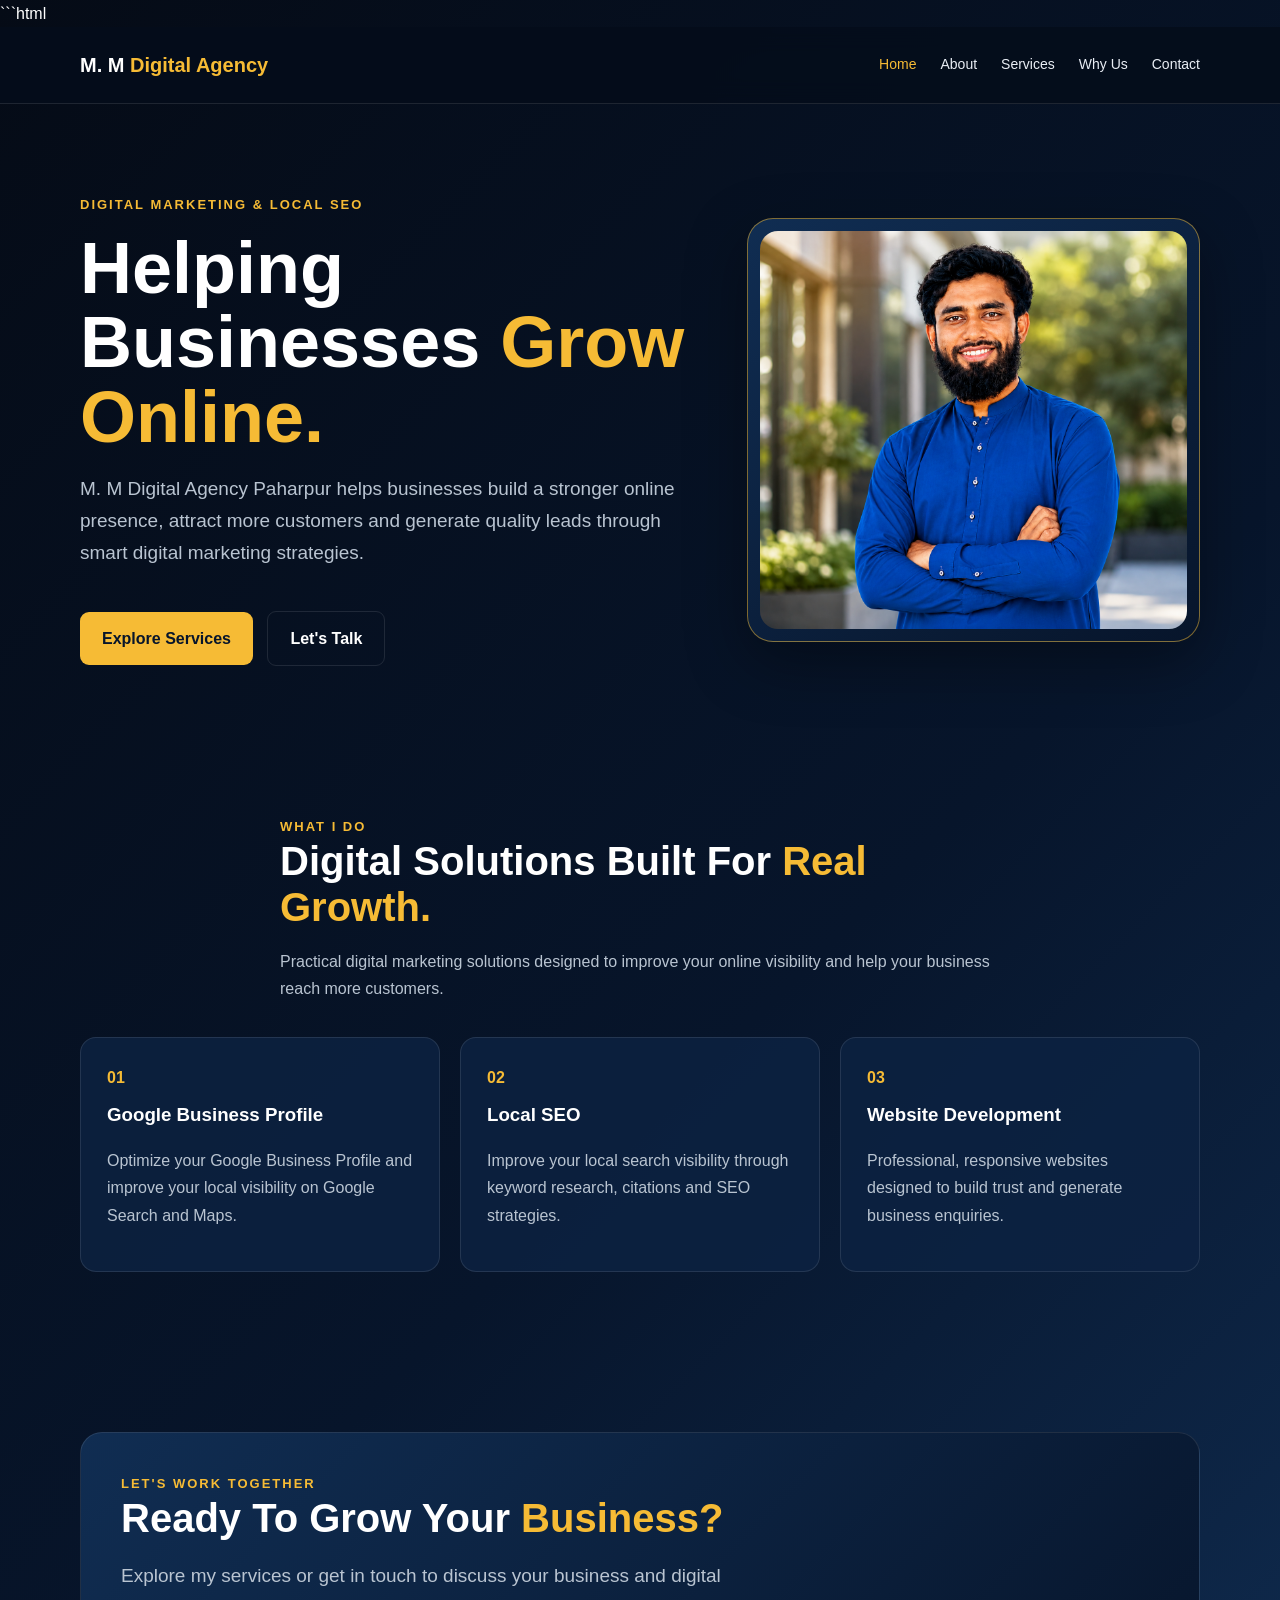
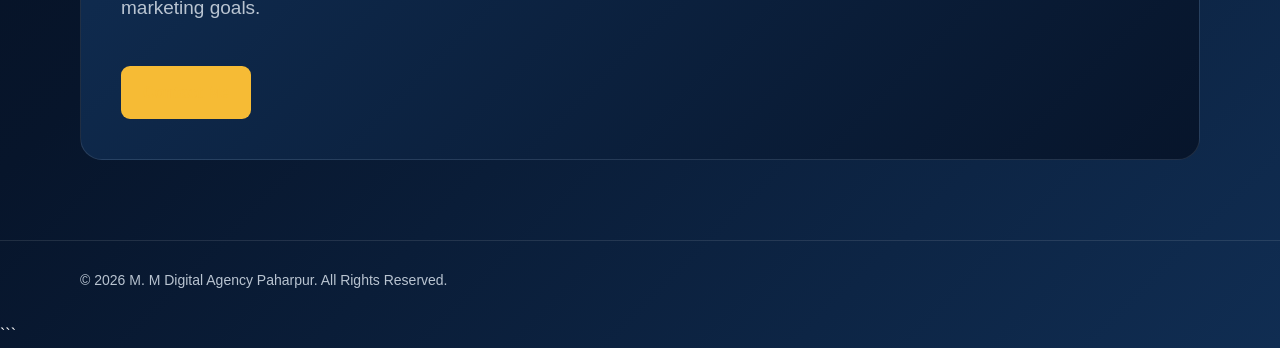
==== commit 3ff95adf: "Update index.html" ====
--- a/index.html
+++ b/index.html
@@ -1,3 +1,4 @@
+```html
 <!DOCTYPE html>
 <html lang="en">
 <head>
@@ -6,629 +7,65 @@
 
   <title>M. M Digital Agency Paharpur | Digital Marketing & Local SEO</title>
 
-  <meta name="description" content="M. M Digital Agency Paharpur provides Google Business Profile optimization, Local SEO, website development, social media marketing, content creation and lead generation.">
-
-  <meta name="keywords" content="Google Business Profile, GMB SEO, Local SEO, Digital Marketing, Website Development, Lead Generation, Social Media Marketing, Paharpur">
-
-  <meta name="author" content="Muhammad Mudasir">
-
-  <link rel="preconnect" href="https://fonts.googleapis.com">
-  <link rel="preconnect" href="https://fonts.gstatic.com" crossorigin>
-
-  <link href="https://fonts.googleapis.com/css2?family=Manrope:wght@400;500;600;700;800&family=Playfair+Display:wght@700&display=swap" rel="stylesheet">
-
-  <style>
-
-    * {
-      margin: 0;
-      padding: 0;
-      box-sizing: border-box;
-    }
-
-    html {
-      scroll-behavior: smooth;
-    }
-
-    body {
-      font-family: "Manrope", Arial, sans-serif;
-      background: #07152d;
-      color: #ffffff;
-      line-height: 1.6;
-    }
-
-    :root {
-      --navy: #07152d;
-      --navy2: #0d2346;
-      --blue: #123b75;
-      --gold: #f6bb35;
-      --gold2: #ffcf5a;
-      --white: #ffffff;
-      --light: #dce7f5;
-      --muted: #a9bad2;
-      --card: rgba(255,255,255,0.06);
-      --border: rgba(255,255,255,0.12);
-    }
-
-    a {
-      color: inherit;
-      text-decoration: none;
-    }
-
-    img {
-      max-width: 100%;
-      display: block;
-    }
-
-    .container {
-      width: min(1120px, 92%);
-      margin: auto;
-    }
-
-    /* NAVIGATION */
-
-    nav {
-      position: sticky;
-      top: 0;
-      z-index: 999;
-      background: rgba(7,21,45,0.94);
-      backdrop-filter: blur(15px);
-      border-bottom: 1px solid var(--border);
-    }
-
-    .nav-inner {
-      min-height: 72px;
-      display: flex;
-      align-items: center;
-      justify-content: space-between;
-      gap: 25px;
-    }
-
-    .logo {
-      font-size: 21px;
-      font-weight: 800;
-      letter-spacing: -0.5px;
-    }
-
-    .logo span {
-      color: var(--gold);
-    }
-
-    .nav-links {
-      display: flex;
-      align-items: center;
-      gap: 25px;
-    }
-
-    .nav-links a {
-      font-size: 14px;
-      color: #dce7f5;
-      transition: 0.3s;
-    }
-
-    .nav-links a:hover {
-      color: var(--gold);
-    }
-
-    .nav-btn {
-      background: var(--gold);
-      color: #07152d !important;
-      padding: 11px 18px;
-      border-radius: 8px;
-      font-weight: 800;
-    }
-
-    /* HERO */
-
-    .hero {
-      min-height: 650px;
-      display: flex;
-      align-items: center;
-      padding: 80px 0;
-      background:
-        radial-gradient(circle at 80% 20%, rgba(246,187,53,0.12), transparent 30%),
-        radial-gradient(circle at 10% 80%, rgba(24,76,145,0.25), transparent 35%),
-        linear-gradient(135deg, #07152d, #0b2348);
-    }
-
-    .hero-grid {
-      display: grid;
-      grid-template-columns: 1.1fr 0.9fr;
-      align-items: center;
-      gap: 55px;
-    }
-
-    .eyebrow {
-      display: inline-block;
-      color: var(--gold);
-      font-weight: 800;
-      font-size: 14px;
-      letter-spacing: 1.5px;
-      text-transform: uppercase;
-      margin-bottom: 18px;
-    }
-
-    h1 {
-      font-size: clamp(42px, 6vw, 72px);
-      line-height: 1.05;
-      letter-spacing: -2px;
-      margin-bottom: 22px;
-    }
-
-    h1 span {
-      color: var(--gold);
-    }
-
-    .hero-text {
-      color: var(--light);
-      font-size: 18px;
-      max-width: 650px;
-      margin-bottom: 30px;
-    }
-
-    .buttons {
-      display: flex;
-      gap: 14px;
-      flex-wrap: wrap;
-    }
-
-    .btn {
-      display: inline-block;
-      padding: 14px 23px;
-      border-radius: 8px;
-      font-weight: 800;
-      transition: 0.3s;
-    }
-
-    .btn-primary {
-      background: var(--gold);
-      color: #07152d;
-    }
-
-    .btn-primary:hover {
-      background: var(--gold2);
-      transform: translateY(-2px);
-    }
-
-    .btn-outline {
-      border: 1px solid rgba(255,255,255,0.25);
-      color: white;
-    }
-
-    .btn-outline:hover {
-      border-color: var(--gold);
-      color: var(--gold);
-    }
-
-    /* PHOTO */
-
-    .hero-photo {
-      position: relative;
-      display: flex;
-      justify-content: center;
-    }
-
-    .photo-frame {
-      width: min(430px, 100%);
-      padding: 8px;
-      border-radius: 25px;
-      background: linear-gradient(135deg, var(--gold), #fff0a8, var(--gold));
-      box-shadow: 0 25px 70px rgba(0,0,0,0.45);
-    }
-
-    .photo-frame img {
-      width: 100%;
-      height: 500px;
-      object-fit: cover;
-      object-position: center top;
-      border-radius: 19px;
-      background: #10284c;
-    }
-
-    .photo-label {
-      position: absolute;
-      bottom: 22px;
-      left: 20px;
-      right: 20px;
-      padding: 15px 18px;
-      background: rgba(7,21,45,0.92);
-      border: 1px solid rgba(246,187,53,0.35);
-      border-radius: 12px;
-      backdrop-filter: blur(10px);
-    }
-
-    .photo-label strong {
-      display: block;
-      color: var(--gold);
-      font-size: 17px;
-    }
-
-    .photo-label small {
-      color: #dce7f5;
-    }
-
-    /* SECTION */
-
-    section {
-      padding: 90px 0;
-    }
-
-    .section-heading {
-      text-align: center;
-      max-width: 750px;
-      margin: 0 auto 50px;
-    }
-
-    .section-heading span {
-      color: var(--gold);
-      font-weight: 800;
-      text-transform: uppercase;
-      font-size: 13px;
-      letter-spacing: 1.5px;
-    }
-
-    .section-heading h2 {
-      font-size: clamp(32px, 5vw, 48px);
-      margin: 10px 0 15px;
-    }
-
-    .section-heading p {
-      color: var(--muted);
-    }
-
-    /* ABOUT */
-
-    .about {
-      background: #091a36;
-    }
-
-    .about-grid {
-      display: grid;
-      grid-template-columns: 1fr 1fr;
-      gap: 45px;
-      align-items: center;
-    }
-
-    .about h2 {
-      font-size: 40px;
-      margin-bottom: 20px;
-    }
-
-    .about p {
-      color: var(--muted);
-      margin-bottom: 17px;
-    }
-
-    .highlight {
-      color: var(--gold);
-      font-weight: 800;
-    }
-
-    .about-card {
-      background: linear-gradient(145deg, #102b55, #091a36);
-      border: 1px solid var(--border);
-      padding: 35px;
-      border-radius: 20px;
-    }
-
-    .about-card h3 {
-      color: var(--gold);
-      margin-bottom: 20px;
-    }
-
-    .about-list {
-      list-style: none;
-    }
-
-    .about-list li {
-      padding: 12px 0;
-      border-bottom: 1px solid var(--border);
-      color: #dce7f5;
-    }
-
-    .about-list li:last-child {
-      border-bottom: 0;
-    }
-
-    .about-list li::before {
-      content: "✓";
-      color: var(--gold);
-      font-weight: 800;
-      margin-right: 10px;
-    }
-
-    /* SERVICES */
-
-    .services-grid {
-      display: grid;
-      grid-template-columns: repeat(3, 1fr);
-      gap: 20px;
-    }
-
-    .service {
-      padding: 28px;
-      background: var(--card);
-      border: 1px solid var(--border);
-      border-radius: 16px;
-      transition: 0.3s;
-    }
-
-    .service:hover {
-      transform: translateY(-6px);
-      border-color: rgba(246,187,53,0.55);
-      background: rgba(255,255,255,0.08);
-    }
-
-    .service-icon {
-      width: 50px;
-      height: 50px;
-      border-radius: 12px;
-      display: grid;
-      place-items: center;
-      background: rgba(246,187,53,0.12);
-      color: var(--gold);
-      font-size: 24px;
-      margin-bottom: 18px;
-    }
-
-    .service h3 {
-      font-size: 19px;
-      margin-bottom: 9px;
-    }
-
-    .service p {
-      color: var(--muted);
-      font-size: 14px;
-    }
-
-    /* WHY US */
-
-    .why {
-      background: #091a36;
-    }
-
-    .why-grid {
-      display: grid;
-      grid-template-columns: repeat(4, 1fr);
-      gap: 18px;
-    }
-
-    .why-box {
-      text-align: center;
-      padding: 30px 20px;
-      border: 1px solid var(--border);
-      border-radius: 15px;
-      background: rgba(255,255,255,0.04);
-    }
-
-    .why-number {
-      color: var(--gold);
-      font-size: 32px;
-      font-weight: 800;
-      margin-bottom: 5px;
-    }
-
-    .why-box p {
-      color: var(--muted);
-      font-size: 14px;
-    }
-
-    /* CTA */
-
-    .cta {
-      padding: 80px 0;
-    }
-
-    .cta-box {
-      text-align: center;
-      padding: 65px 25px;
-      border-radius: 22px;
-      background:
-        radial-gradient(circle at 50% 0%, rgba(246,187,53,0.18), transparent 45%),
-        linear-gradient(135deg, #102f5d, #091a36);
-      border: 1px solid rgba(246,187,53,0.25);
-    }
-
-    .cta-box h2 {
-      font-size: clamp(32px, 5vw, 48px);
-      margin-bottom: 15px;
-    }
-
-    .cta-box p {
-      color: var(--muted);
-      max-width: 650px;
-      margin: 0 auto 28px;
-    }
-
-    /* CONTACT */
-
-    .contact {
-      background: #061228;
-    }
-
-    .contact-grid {
-      display: grid;
-      grid-template-columns: 1fr 1fr;
-      gap: 25px;
-    }
-
-    .contact-card {
-      padding: 30px;
-      background: var(--card);
-      border: 1px solid var(--border);
-      border-radius: 16px;
-    }
-
-    .contact-card h3 {
-      color: var(--gold);
-      margin-bottom: 15px;
-    }
-
-    .contact-card p {
-      color: var(--muted);
-      margin-bottom: 10px;
-    }
-
-    .contact-card a {
-      color: white;
-    }
-
-    .contact-card a:hover {
-      color: var(--gold);
-    }
-
-    /* FOOTER */
-
-    footer {
-      padding: 30px 0;
-      text-align: center;
-      border-top: 1px solid var(--border);
-      background: #050f21;
-    }
-
-    footer p {
-      color: var(--muted);
-      font-size: 14px;
-    }
-
-    footer span {
-      color: var(--gold);
-    }
-
-    /* MOBILE */
-
-    @media (max-width: 850px) {
-
-      .nav-links {
-        display: none;
-      }
-
-      .hero {
-        padding: 60px 0;
-      }
-
-      .hero-grid {
-        grid-template-columns: 1fr;
-        text-align: center;
-      }
-
-      .hero-text {
-        margin-left: auto;
-        margin-right: auto;
-      }
-
-      .buttons {
-        justify-content: center;
-      }
-
-      .hero-photo {
-        order: -1;
-      }
-
-      .photo-frame {
-        max-width: 350px;
-      }
-
-      .photo-frame img {
-        height: 420px;
-      }
-
-      .about-grid {
-        grid-template-columns: 1fr;
-      }
-
-      .services-grid {
-        grid-template-columns: 1fr 1fr;
-      }
-
-      .why-grid {
-        grid-template-columns: 1fr 1fr;
-      }
-
-      .contact-grid {
-        grid-template-columns: 1fr;
-      }
-    }
-
-    @media (max-width: 550px) {
-
-      h1 {
-        font-size: 42px;
-      }
-
-      .services-grid {
-        grid-template-columns: 1fr;
-      }
-
-      .why-grid {
-        grid-template-columns: 1fr;
-      }
-
-      section {
-        padding: 65px 0;
-      }
-
-      .photo-frame img {
-        height: 390px;
-      }
-    }
-
-  </style>
+  <meta name="description" content="M. M Digital Agency Paharpur provides Google Business Profile optimization, Local SEO, website development, social media marketing and lead generation.">
+
+  <link rel="stylesheet" href="style.css">
 </head>
 
 <body>
 
-  <!-- NAVIGATION -->
-
-  <nav>
-    <div class="container nav-inner">
-
-      <a href="#home" class="logo">
-        M. M <span>Digital Agency</span>
-      </a>
-
-      <div class="nav-links">
-        <a href="#home">Home</a>
-        <a href="#about">About</a>
-        <a href="#services">Services</a>
-        <a href="#why">Why Us</a>
-        <a href="#contact" class="nav-btn">Contact</a>
-      </div>
-
-    </div>
-  </nav>
-
-
-  <!-- HERO -->
-
-  <section class="hero" id="home">
-
-    <div class="container hero-grid">
+<header>
+  <div class="wrap nav">
+
+    <a class="brand" href="index.html">
+      M. M <span>Digital Agency</span>
+    </a>
+
+    <nav>
+      <a class="active" href="index.html">Home</a>
+      <a href="about.html">About</a>
+      <a href="services.html">Services</a>
+      <a href="why.html">Why Us</a>
+      <a href="contact.html">Contact</a>
+    </nav>
+
+  </div>
+</header>
+
+
+<main>
+
+  <!-- HOME HERO -->
+
+  <section class="hero">
+
+    <div class="wrap hero-grid">
 
       <div>
 
         <div class="eyebrow">
-          Digital Marketing & Local SEO
+          DIGITAL MARKETING & LOCAL SEO
         </div>
 
         <h1>
-          Grow Your Business
-          <span>Online.</span>
+          Helping Businesses
+          <span class="gold">Grow Online.</span>
         </h1>
 
-        <p class="hero-text">
-          I help local businesses build a stronger online presence,
-          attract more customers and generate quality leads through
-          smart digital marketing strategies.
+        <p class="lead">
+          M. M Digital Agency Paharpur helps businesses build a stronger
+          online presence, attract more customers and generate quality
+          leads through smart digital marketing strategies.
         </p>
 
         <div class="buttons">
 
-          <a href="#services" class="btn btn-primary">
+          <a class="btn" href="services.html">
             Explore Services
           </a>
 
-          <a href="#contact" class="btn btn-outline">
-            Let's Work Together
+          <a class="btn alt" href="contact.html">
+            Let's Talk
           </a>
 
         </div>
@@ -638,26 +75,12 @@
 
       <!-- YOUR PHOTO -->
 
-      <div class="hero-photo">
-
-        <div class="photo-frame">
-
-          <img
-            src="muhammad-mudasir.png"
-            alt="Muhammad Mudasir - Digital Solutions Expert"
-          >
-
-        </div>
-
-        <div class="photo-label">
-
-          <strong>Muhammad Mudasir</strong>
-
-          <small>
-            Digital Solutions Expert
-          </small>
-
-        </div>
+      <div class="photo">
+
+        <img
+          src="muhammad-mudasir.png"
+          alt="Muhammad Mudasir - Digital Solutions Expert"
+        >
 
       </div>
 
@@ -666,74 +89,75 @@
   </section>
 
 
-  <!-- ABOUT -->
-
-  <section class="about" id="about">
-
-    <div class="container about-grid">
-
-      <div>
-
-        <span class="highlight">
-          ABOUT ME
-        </span>
-
-        <h2>
-          Helping Businesses
-          <span class="highlight">Grow Online</span>
-        </h2>
-
-        <p>
-          I'm Muhammad Mudasir, a digital marketing and local SEO
-          professional focused on helping businesses improve their
-          online visibility.
-        </p>
-
-        <p>
-          My approach combines Google Business Profile optimization,
-          Local SEO, website development, social media marketing and
-          lead generation to create practical digital solutions.
-        </p>
-
-        <p>
-          The goal is simple:
-          <strong>more visibility, more enquiries and more business.</strong>
-        </p>
-
-      </div>
-
-
-      <div class="about-card">
-
-        <h3>What I Focus On</h3>
-
-        <ul class="about-list">
-
-          <li>
-            Google Business Profile Growth
-          </li>
-
-          <li>
-            Local SEO & Google Maps Ranking
-          </li>
-
-          <li>
-            Professional Website Development
-          </li>
-
-          <li>
-            Social Media Marketing
-          </li>
-
-          <li>
-            Content & Reputation Management
-          </li>
-
-          <li>
-            Lead Generation
-          </li>
-
-        </ul>
+  <!-- HOME SERVICES PREVIEW -->
+
+  <section class="page">
+
+    <div class="wrap section-head">
+
+      <div class="eyebrow">
+        WHAT I DO
+      </div>
+
+      <h2>
+        Digital Solutions Built For
+        <span class="gold">Real Growth.</span>
+      </h2>
+
+      <p class="muted">
+        Practical digital marketing solutions designed to improve
+        your online visibility and help your business reach more customers.
+      </p>
+
+    </div>
+
+
+    <div class="wrap cards">
+
+      <div class="card">
+
+        <strong>01</strong>
+
+        <h3>
+          Google Business Profile
+        </h3>
+
+        <p class="muted">
+          Optimize your Google Business Profile and improve
+          your local visibility on Google Search and Maps.
+        </p>
+
+      </div>
+
+
+      <div class="card">
+
+        <strong>02</strong>
+
+        <h3>
+          Local SEO
+        </h3>
+
+        <p class="muted">
+          Improve your local search visibility through keyword
+          research, citations and SEO strategies.
+        </p>
+
+      </div>
+
+
+      <div class="card">
+
+        <strong>03</strong>
+
+        <h3>
+          Website Development
+        </h3>
+
+        <p class="muted">
+          Professional, responsive websites designed to build
+          trust and generate business enquiries.
+        </p>
 
       </div>
 
@@ -742,411 +166,49 @@
   </section>
 
 
-  <!-- SERVICES -->
-
-  <section id="services">
-
-    <div class="container">
-
-      <div class="section-heading">
-
-        <span>My Services</span>
-
-        <h2>
-          Digital Solutions For Your Business
-        </h2>
-
-        <p>
-          Practical digital marketing services designed to improve
-          your online presence and help you reach more customers.
-        </p>
-
-      </div>
-
-
-      <div class="services-grid">
-
-
-        <div class="service">
-
-          <div class="service-icon">
-            📍
-          </div>
-
-          <h3>
-            Google Business Profile
-          </h3>
-
-          <p>
-            Optimize and improve your Google Business Profile
-            to increase visibility in Google Search and Maps.
-          </p>
-
-        </div>
-
-
-        <div class="service">
-
-          <div class="service-icon">
-            🚀
-          </div>
-
-          <h3>
-            Local SEO
-          </h3>
-
-          <p>
-            Improve local search visibility, rankings and
-            customer discovery through strategic Local SEO.
-          </p>
-
-        </div>
-
-
-        <div class="service">
-
-          <div class="service-icon">
-            💻
-          </div>
-
-          <h3>
-            Website Development
-          </h3>
-
-          <p>
-            Build clean, responsive and professional websites
-            designed to convert visitors into customers.
-          </p>
-
-        </div>
-
-
-        <div class="service">
-
-          <div class="service-icon">
-            📱
-          </div>
-
-          <h3>
-            Social Media Marketing
-          </h3>
-
-          <p>
-            Manage and improve your social media presence with
-            engaging content and consistent marketing.
-          </p>
-
-        </div>
-
-
-        <div class="service">
-
-          <div class="service-icon">
-            ✍️
-          </div>
-
-          <h3>
-            Content Creation
-          </h3>
-
-          <p>
-            Create useful and engaging content for websites,
-            Google Business Profiles and social media platforms.
-          </p>
-
-        </div>
-
-
-        <div class="service">
-
-          <div class="service-icon">
-            🎯
-          </div>
-
-          <h3>
-            Lead Generation
-          </h3>
-
-          <p>
-            Develop digital strategies focused on attracting
-            potential customers and generating quality enquiries.
-          </p>
-
-        </div>
-
-
-        <div class="service">
-
-          <div class="service-icon">
-            ⭐
-          </div>
-
-          <h3>
-            Reputation Management
-          </h3>
-
-          <p>
-            Help businesses maintain a professional online
-            reputation and improve customer trust.
-          </p>
-
-        </div>
-
-
-        <div class="service">
-
-          <div class="service-icon">
-            🎨
-          </div>
-
-          <h3>
-            Graphic Design
-          </h3>
-
-          <p>
-            Create professional graphics and marketing visuals
-            that communicate your brand clearly.
-          </p>
-
-        </div>
-
-
-        <div class="service">
-
-          <div class="service-icon">
-            🤝
-          </div>
-
-          <h3>
-            Consultation
-          </h3>
-
-          <p>
-            Get practical digital marketing guidance based on
-            your business goals and current online presence.
-          </p>
-
-        </div>
-
-      </div>
+  <!-- CALL TO ACTION -->
+
+  <section class="page">
+
+    <div class="wrap contact">
+
+      <div class="eyebrow">
+        LET'S WORK TOGETHER
+      </div>
+
+      <h2>
+        Ready To Grow Your
+        <span class="gold">Business?</span>
+      </h2>
+
+      <p class="lead">
+        Explore my services or get in touch to discuss your
+        business and digital marketing goals.
+      </p>
+
+      <a class="btn" href="contact.html">
+        Contact Me
+      </a>
 
     </div>
 
   </section>
 
-
-  <!-- WHY US -->
-
-  <section class="why" id="why">
-
-    <div class="container">
-
-      <div class="section-heading">
-
-        <span>Why Work With Me</span>
-
-        <h2>
-          Simple Strategy. Real Business Goals.
-        </h2>
-
-        <p>
-          Every business is different. I focus on practical
-          solutions instead of unnecessary complexity.
-        </p>
-
-      </div>
-
-
-      <div class="why-grid">
-
-        <div class="why-box">
-
-          <div class="why-number">
-            01
-          </div>
-
-          <h3>
-            Business Focused
-          </h3>
-
-          <p>
-            Strategies built around your business objectives.
-          </p>
-
-        </div>
-
-
-        <div class="why-box">
-
-          <div class="why-number">
-            02
-          </div>
-
-          <h3>
-            Local SEO
-          </h3>
-
-          <p>
-            Focus on reaching customers searching locally.
-          </p>
-
-        </div>
-
-
-        <div class="why-box">
-
-          <div class="why-number">
-            03
-          </div>
-
-          <h3>
-            Clear Communication
-          </h3>
-
-          <p>
-            Straightforward communication and reporting.
-          </p>
-
-        </div>
-
-
-        <div class="why-box">
-
-          <div class="why-number">
-            04
-          </div>
-
-          <h3>
-            Long-Term Growth
-          </h3>
-
-          <p>
-            Sustainable strategies designed for continued growth.
-          </p>
-
-        </div>
-
-      </div>
-
-    </div>
-
-  </section>
-
-
-  <!-- CTA -->
-
-  <section class="cta">
-
-    <div class="container">
-
-      <div class="cta-box">
-
-        <h2>
-          Ready To Grow Your Business?
-        </h2>
-
-        <p>
-          Let's discuss your business, your current online presence
-          and the best digital strategy to help you attract more
-          customers.
-        </p>
-
-        <a href="#contact" class="btn btn-primary">
-          Start a Conversation
-        </a>
-
-      </div>
-
-    </div>
-
-  </section>
-
-
-  <!-- CONTACT -->
-
-  <section class="contact" id="contact">
-
-    <div class="container">
-
-      <div class="section-heading">
-
-        <span>Get In Touch</span>
-
-        <h2>
-          Let's Build Something Amazing
-        </h2>
-
-        <p>
-          Have a project or need help with your online presence?
-          Get in touch and let's discuss it.
-        </p>
-
-      </div>
-
-
-      <div class="contact-grid">
-
-        <div class="contact-card">
-
-          <h3>
-            Digital Marketing Consultation
-          </h3>
-
-          <p>
-            Need help with Google Business Profile, Local SEO,
-            website development or lead generation?
-          </p>
-
-          <p>
-            I'm available to discuss your requirements and
-            recommend the right strategy for your business.
-          </p>
-
-        </div>
-
-
-        <div class="contact-card">
-
-          <h3>
-            M. M Digital Agency Paharpur
-          </h3>
-
-          <p>
-            📍 Paharpur, Pakistan
-          </p>
-
-          <p>
-            🌐 Digital Marketing & Local SEO
-          </p>
-
-          <p>
-            📧 Contact me for business enquiries
-          </p>
-
-        </div>
-
-      </div>
-
-    </div>
-
-  </section>
-
-
-  <!-- FOOTER -->
-
-  <footer>
-
-    <div class="container">
-
-      <p>
-        © 2026 <span>M. M Digital Agency Paharpur</span>.
-        All Rights Reserved.
-      </p>
-
-    </div>
-
-  </footer>
-
+</main>
+
+
+<footer>
+
+  <div class="wrap">
+
+    © 2026
+    <span>M. M Digital Agency Paharpur</span>.
+    All Rights Reserved.
+
+  </div>
+
+</footer>
 
 </body>
 </html>
+```
--- a/style.css
+++ b/style.css
@@ -0,0 +1,18 @@
+
+:root{--bg:#07152b;--panel:#0d2342;--gold:#f6bb35;--white:#fff;--muted:#b9c4d1;--line:rgba(255,255,255,.1)}
+*{box-sizing:border-box}html{scroll-behavior:smooth}body{margin:0;font-family:Arial,Helvetica,sans-serif;background:linear-gradient(135deg,#050b16,#07152b 55%,#102d52);color:var(--white);line-height:1.7}
+a{color:inherit;text-decoration:none}.wrap{width:min(1120px,92%);margin:auto}
+header{position:sticky;top:0;z-index:20;background:rgba(5,13,27,.94);backdrop-filter:blur(12px);border-bottom:1px solid var(--line)}
+.nav{min-height:76px;display:flex;align-items:center;justify-content:space-between;gap:25px}.brand{font-weight:800;font-size:20px}.brand span{color:var(--gold)}
+nav{display:flex;gap:24px;flex-wrap:wrap}nav a{font-size:14px;color:#e9eef5}nav a:hover,nav a.active{color:var(--gold)}
+.hero{padding:90px 0 70px}.hero-grid{display:grid;grid-template-columns:1.15fr .85fr;gap:55px;align-items:center}
+.eyebrow{color:var(--gold);font-weight:800;letter-spacing:2px;text-transform:uppercase;font-size:13px}
+h1{font-size:clamp(42px,6vw,72px);line-height:1.03;margin:15px 0}.gold{color:var(--gold)}h2{font-size:40px;line-height:1.15;margin:0 0 18px}h3{margin:8px 0}
+.lead{font-size:19px;color:var(--muted);max-width:680px}.btn{display:inline-block;margin-top:22px;padding:13px 22px;border-radius:9px;background:var(--gold);color:#07152b;font-weight:800}.btn.alt{margin-left:10px;background:transparent;color:#fff;border:1px solid var(--line)}
+.photo{background:linear-gradient(145deg,#102d52,#07152b);padding:12px;border:1px solid rgba(246,187,53,.5);border-radius:26px;box-shadow:0 20px 60px rgba(0,0,0,.35)}.photo img{width:100%;display:block;border-radius:18px}
+.page{padding:80px 0}.section-head{max-width:720px;margin-bottom:35px}.muted{color:var(--muted)}
+.cards{display:grid;grid-template-columns:repeat(3,1fr);gap:20px}.card{background:rgba(13,35,66,.82);border:1px solid var(--line);padding:26px;border-radius:16px}.card strong{color:var(--gold)}
+.about-grid{display:grid;grid-template-columns:.8fr 1.2fr;gap:50px;align-items:center}.list{padding:0;margin:20px 0;list-style:none}.list li{margin:10px 0}.list li:before{content:"✓";color:var(--gold);font-weight:bold;margin-right:10px}
+.contact{background:linear-gradient(135deg,#102d52,#07152b);border:1px solid var(--line);border-radius:22px;padding:40px}.contact a{color:var(--gold)}
+footer{border-top:1px solid var(--line);padding:28px 0;color:var(--muted);font-size:14px}
+@media(max-width:800px){.hero-grid,.about-grid{grid-template-columns:1fr}.cards{grid-template-columns:1fr}.nav{align-items:flex-start;padding:18px 0;flex-direction:column}nav{gap:15px}.hero{padding-top:55px}h1{font-size:46px}.btn.alt{margin-left:0}}
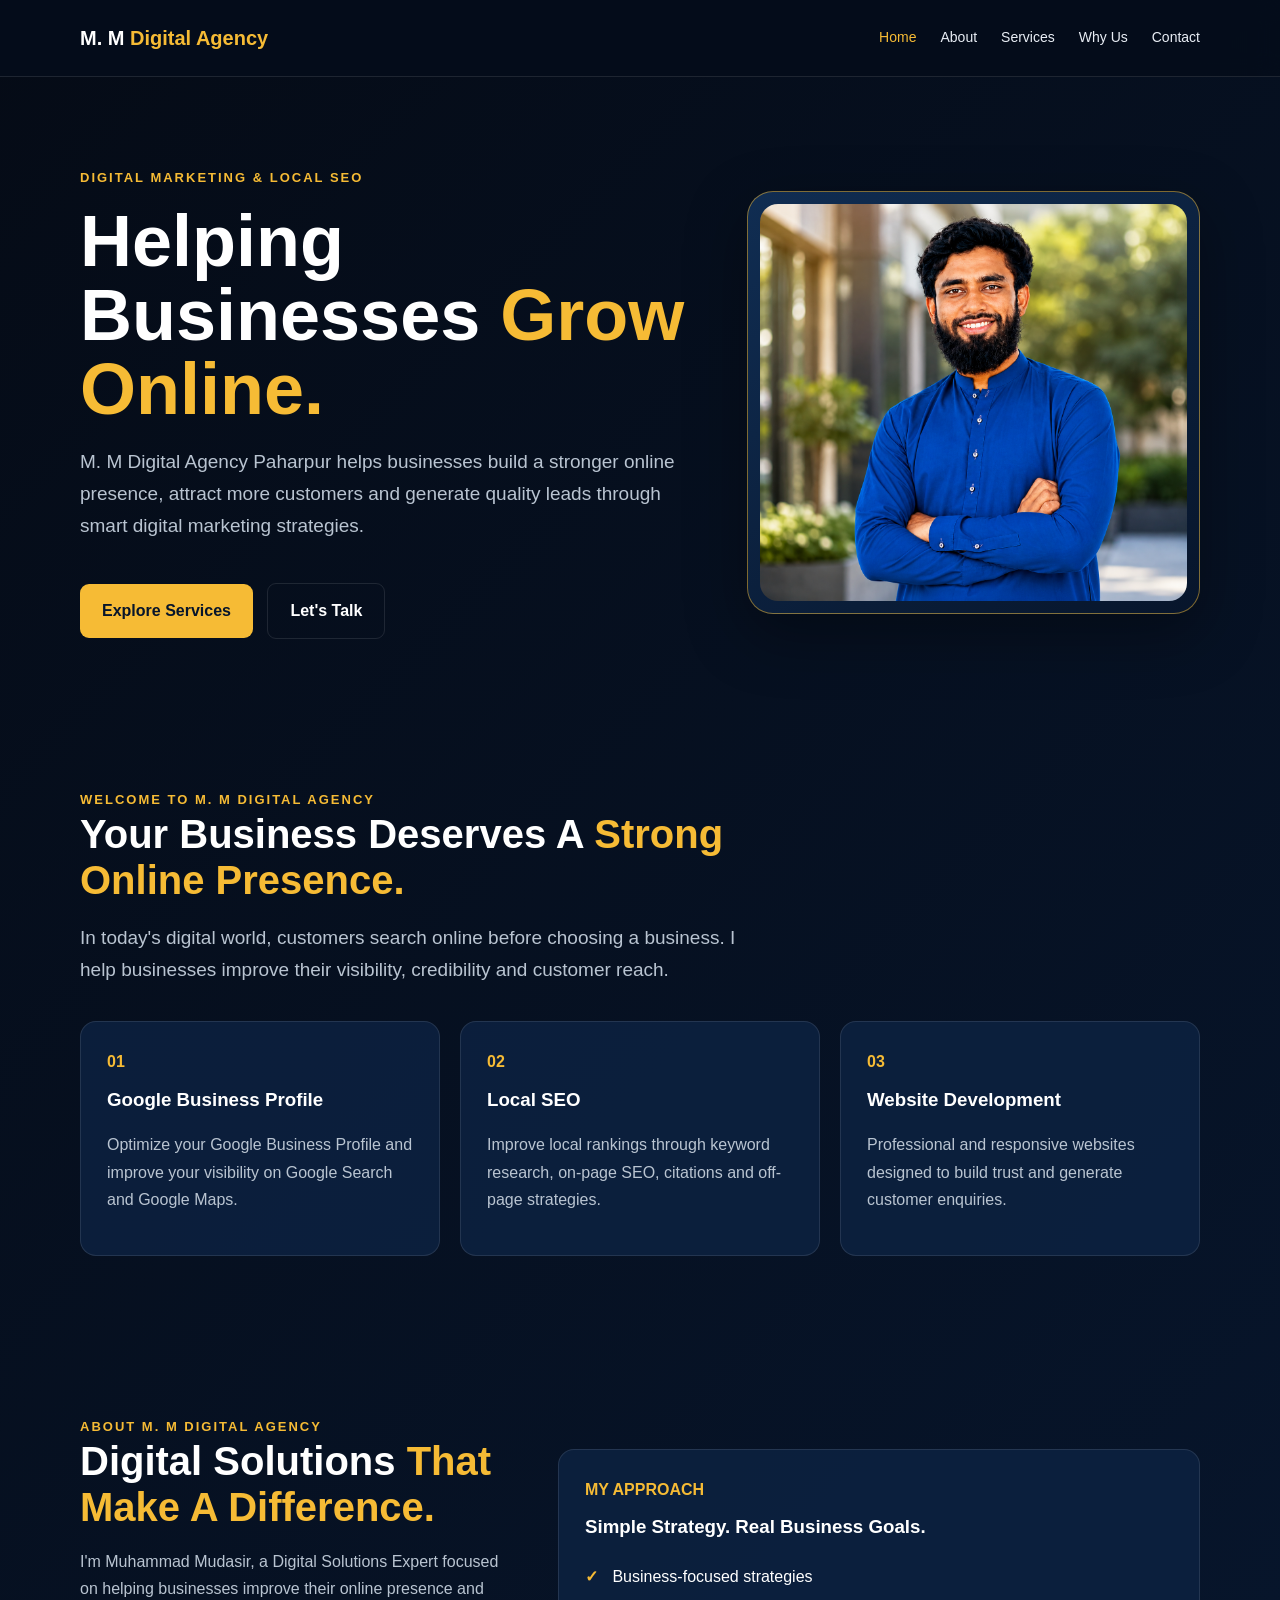
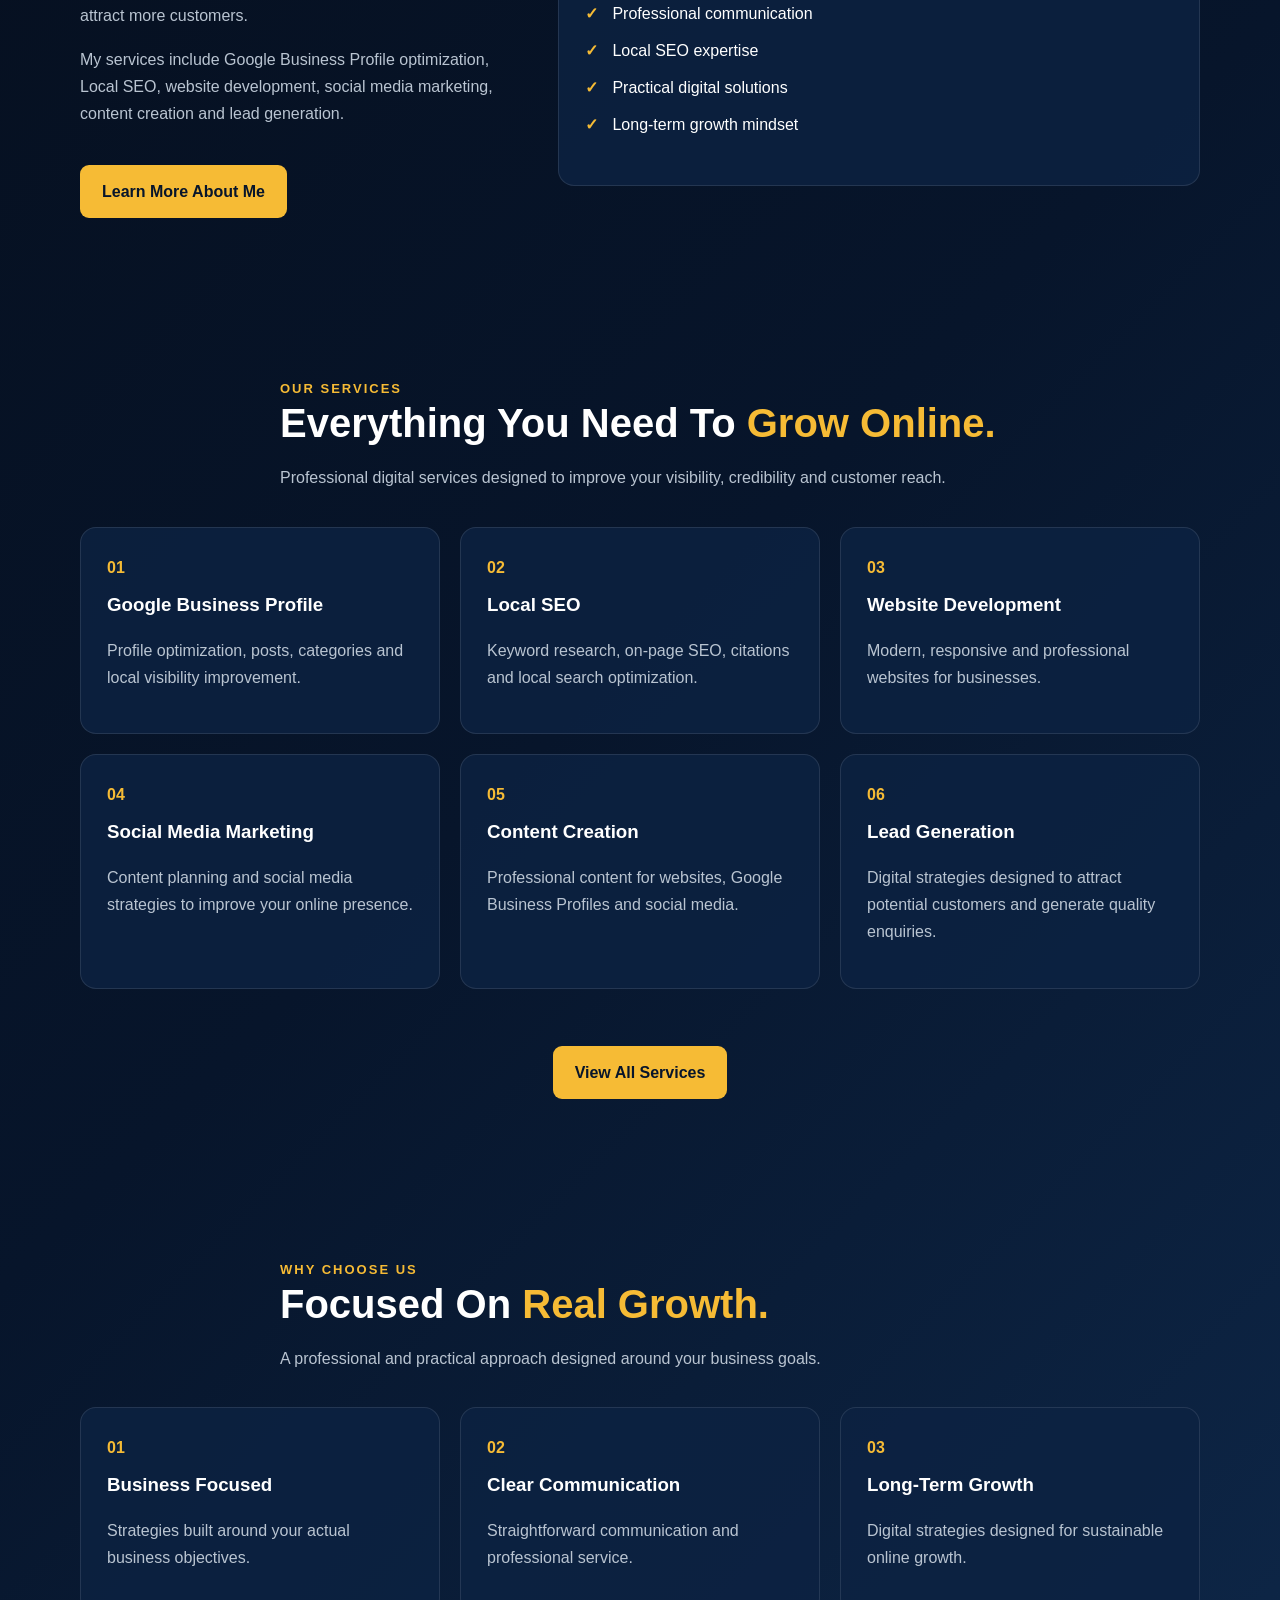
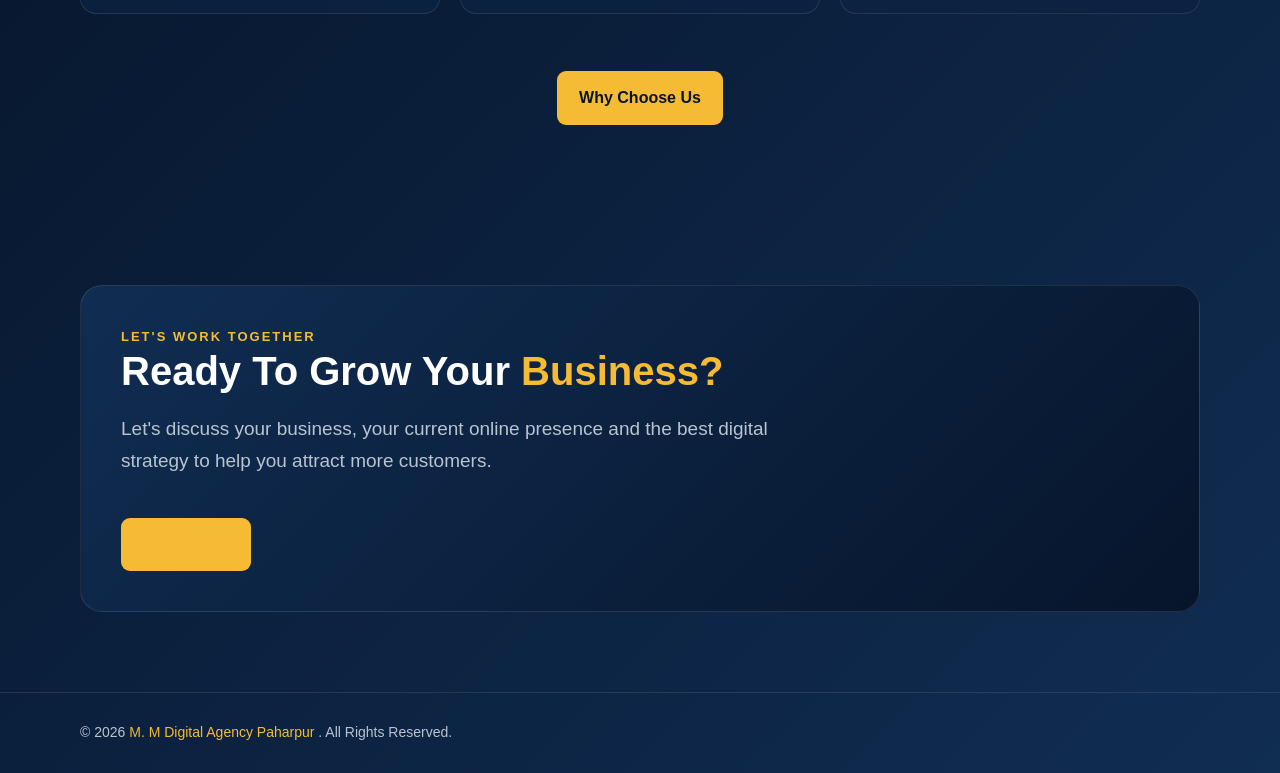
==== commit f5f66413: "Update index.html" ====
--- a/index.html
+++ b/index.html
@@ -1,20 +1,31 @@
-```html
 <!DOCTYPE html>
 <html lang="en">
+
 <head>
   <meta charset="UTF-8">
   <meta name="viewport" content="width=device-width, initial-scale=1.0">
 
   <title>M. M Digital Agency Paharpur | Digital Marketing & Local SEO</title>
 
-  <meta name="description" content="M. M Digital Agency Paharpur provides Google Business Profile optimization, Local SEO, website development, social media marketing and lead generation.">
+  <meta name="description"
+    content="M. M Digital Agency Paharpur provides Digital Marketing, Local SEO, Google Business Profile optimization, website development and lead generation services.">
+
+  <meta name="keywords"
+    content="M. M Digital Agency Paharpur, Digital Marketing Paharpur, Local SEO, Google Business Profile, GMB SEO, Website Development">
+
+  <meta name="author" content="Muhammad Mudasir">
 
   <link rel="stylesheet" href="style.css">
 </head>
 
+
 <body>
 
+
+<!-- ================= NAVIGATION ================= -->
+
 <header>
+
   <div class="wrap nav">
 
     <a class="brand" href="index.html">
@@ -22,193 +33,719 @@
     </a>
 
     <nav>
-      <a class="active" href="index.html">Home</a>
-      <a href="about.html">About</a>
-      <a href="services.html">Services</a>
-      <a href="why.html">Why Us</a>
-      <a href="contact.html">Contact</a>
+
+      <a class="active" href="index.html">
+        Home
+      </a>
+
+      <a href="about.html">
+        About
+      </a>
+
+      <a href="services.html">
+        Services
+      </a>
+
+      <a href="why.html">
+        Why Us
+      </a>
+
+      <a href="contact.html">
+        Contact
+      </a>
+
     </nav>
 
   </div>
+
 </header>
 
 
+
+<!-- ================= MAIN ================= -->
+
 <main>
 
-  <!-- HOME HERO -->
-
-  <section class="hero">
-
-    <div class="wrap hero-grid">
-
-      <div>
-
-        <div class="eyebrow">
-          DIGITAL MARKETING & LOCAL SEO
-        </div>
-
-        <h1>
-          Helping Businesses
-          <span class="gold">Grow Online.</span>
-        </h1>
-
-        <p class="lead">
-          M. M Digital Agency Paharpur helps businesses build a stronger
-          online presence, attract more customers and generate quality
-          leads through smart digital marketing strategies.
-        </p>
-
-        <div class="buttons">
-
-          <a class="btn" href="services.html">
-            Explore Services
-          </a>
-
-          <a class="btn alt" href="contact.html">
-            Let's Talk
-          </a>
-
-        </div>
-
+
+<!-- ================= HERO ================= -->
+
+<section class="hero">
+
+  <div class="wrap hero-grid">
+
+
+    <!-- LEFT SIDE -->
+
+    <div>
+
+      <div class="eyebrow">
+        DIGITAL MARKETING & LOCAL SEO
       </div>
 
 
-      <!-- YOUR PHOTO -->
-
-      <div class="photo">
-
-        <img
-          src="muhammad-mudasir.png"
-          alt="Muhammad Mudasir - Digital Solutions Expert"
-        >
+      <h1>
+
+        Helping Businesses
+
+        <span class="gold">
+          Grow Online.
+        </span>
+
+      </h1>
+
+
+      <p class="lead">
+
+        M. M Digital Agency Paharpur helps businesses build
+        a stronger online presence, attract more customers
+        and generate quality leads through smart digital
+        marketing strategies.
+
+      </p>
+
+
+      <div class="buttons">
+
+        <a
+          class="btn"
+          href="services.html">
+
+          Explore Services
+
+        </a>
+
+
+        <a
+          class="btn alt"
+          href="contact.html">
+
+          Let's Talk
+
+        </a>
 
       </div>
 
     </div>
 
-  </section>
-
-
-  <!-- HOME SERVICES PREVIEW -->
-
-  <section class="page">
-
-    <div class="wrap section-head">
+
+
+    <!-- RIGHT SIDE PHOTO -->
+
+    <div class="photo">
+
+      <img
+        src="muhammad-mudasir.png"
+        alt="Muhammad Mudasir - Digital Marketing Expert">
+
+    </div>
+
+
+  </div>
+
+</section>
+
+
+
+<!-- ================= INTRODUCTION ================= -->
+
+<section class="page">
+
+  <div class="wrap">
+
+
+    <div class="section-head">
 
       <div class="eyebrow">
-        WHAT I DO
+        WELCOME TO M. M DIGITAL AGENCY
       </div>
 
+
       <h2>
-        Digital Solutions Built For
-        <span class="gold">Real Growth.</span>
+
+        Your Business Deserves A
+
+        <span class="gold">
+          Strong Online Presence.
+        </span>
+
       </h2>
 
-      <p class="muted">
-        Practical digital marketing solutions designed to improve
-        your online visibility and help your business reach more customers.
-      </p>
-
-    </div>
-
-
-    <div class="wrap cards">
+
+      <p class="lead">
+
+        In today's digital world, customers search online
+        before choosing a business. I help businesses improve
+        their visibility, credibility and customer reach.
+
+      </p>
+
+    </div>
+
+
+
+    <div class="cards">
+
+
+      <!-- CARD 1 -->
 
       <div class="card">
 
-        <strong>01</strong>
+        <strong>
+          01
+        </strong>
 
         <h3>
           Google Business Profile
         </h3>
 
         <p class="muted">
+
           Optimize your Google Business Profile and improve
-          your local visibility on Google Search and Maps.
+          your visibility on Google Search and Google Maps.
+
         </p>
 
       </div>
 
 
+
+      <!-- CARD 2 -->
+
       <div class="card">
 
-        <strong>02</strong>
+        <strong>
+          02
+        </strong>
 
         <h3>
           Local SEO
         </h3>
 
         <p class="muted">
-          Improve your local search visibility through keyword
-          research, citations and SEO strategies.
+
+          Improve local rankings through keyword research,
+          on-page SEO, citations and off-page strategies.
+
         </p>
 
       </div>
 
 
+
+      <!-- CARD 3 -->
+
       <div class="card">
 
-        <strong>03</strong>
+        <strong>
+          03
+        </strong>
 
         <h3>
           Website Development
         </h3>
 
         <p class="muted">
-          Professional, responsive websites designed to build
-          trust and generate business enquiries.
+
+          Professional and responsive websites designed
+          to build trust and generate customer enquiries.
+
         </p>
 
       </div>
 
-    </div>
-
-  </section>
-
-
-  <!-- CALL TO ACTION -->
-
-  <section class="page">
-
-    <div class="wrap contact">
+
+    </div>
+
+
+  </div>
+
+</section>
+
+
+
+<!-- ================= ABOUT PREVIEW ================= -->
+
+<section class="page">
+
+
+  <div class="wrap about-grid">
+
+
+    <div>
 
       <div class="eyebrow">
-        LET'S WORK TOGETHER
+        ABOUT M. M DIGITAL AGENCY
       </div>
 
+
       <h2>
-        Ready To Grow Your
-        <span class="gold">Business?</span>
+
+        Digital Solutions
+
+        <span class="gold">
+          That Make A Difference.
+        </span>
+
       </h2>
 
-      <p class="lead">
-        Explore my services or get in touch to discuss your
-        business and digital marketing goals.
-      </p>
-
-      <a class="btn" href="contact.html">
-        Contact Me
+
+      <p class="muted">
+
+        I'm Muhammad Mudasir, a Digital Solutions Expert
+        focused on helping businesses improve their online
+        presence and attract more customers.
+
+      </p>
+
+
+      <p class="muted">
+
+        My services include Google Business Profile
+        optimization, Local SEO, website development,
+        social media marketing, content creation and
+        lead generation.
+
+      </p>
+
+
+      <a
+        class="btn"
+        href="about.html">
+
+        Learn More About Me
+
       </a>
 
     </div>
 
-  </section>
+
+
+    <div class="card">
+
+      <strong>
+        MY APPROACH
+      </strong>
+
+
+      <h3>
+        Simple Strategy. Real Business Goals.
+      </h3>
+
+
+      <ul class="list">
+
+        <li>
+          Business-focused strategies
+        </li>
+
+        <li>
+          Professional communication
+        </li>
+
+        <li>
+          Local SEO expertise
+        </li>
+
+        <li>
+          Practical digital solutions
+        </li>
+
+        <li>
+          Long-term growth mindset
+        </li>
+
+      </ul>
+
+    </div>
+
+
+  </div>
+
+</section>
+
+
+
+<!-- ================= SERVICES PREVIEW ================= -->
+
+<section class="page">
+
+
+  <div class="wrap section-head">
+
+    <div class="eyebrow">
+      OUR SERVICES
+    </div>
+
+
+    <h2>
+
+      Everything You Need To
+
+      <span class="gold">
+        Grow Online.
+      </span>
+
+    </h2>
+
+
+    <p class="muted">
+
+      Professional digital services designed to improve
+      your visibility, credibility and customer reach.
+
+    </p>
+
+  </div>
+
+
+
+  <div class="wrap cards">
+
+
+    <div class="card">
+
+      <strong>
+        01
+      </strong>
+
+      <h3>
+        Google Business Profile
+      </h3>
+
+      <p class="muted">
+
+        Profile optimization, posts, categories and
+        local visibility improvement.
+
+      </p>
+
+    </div>
+
+
+
+    <div class="card">
+
+      <strong>
+        02
+      </strong>
+
+      <h3>
+        Local SEO
+      </h3>
+
+      <p class="muted">
+
+        Keyword research, on-page SEO, citations and
+        local search optimization.
+
+      </p>
+
+    </div>
+
+
+
+    <div class="card">
+
+      <strong>
+        03
+      </strong>
+
+      <h3>
+        Website Development
+      </h3>
+
+      <p class="muted">
+
+        Modern, responsive and professional websites
+        for businesses.
+
+      </p>
+
+    </div>
+
+
+
+    <div class="card">
+
+      <strong>
+        04
+      </strong>
+
+      <h3>
+        Social Media Marketing
+      </h3>
+
+      <p class="muted">
+
+        Content planning and social media strategies
+        to improve your online presence.
+
+      </p>
+
+    </div>
+
+
+
+    <div class="card">
+
+      <strong>
+        05
+      </strong>
+
+      <h3>
+        Content Creation
+      </h3>
+
+      <p class="muted">
+
+        Professional content for websites, Google
+        Business Profiles and social media.
+
+      </p>
+
+    </div>
+
+
+
+    <div class="card">
+
+      <strong>
+        06
+      </strong>
+
+      <h3>
+        Lead Generation
+      </h3>
+
+      <p class="muted">
+
+        Digital strategies designed to attract potential
+        customers and generate quality enquiries.
+
+      </p>
+
+    </div>
+
+
+  </div>
+
+
+
+  <div
+    style="
+      text-align:center;
+      margin-top:35px;
+    ">
+
+    <a
+      class="btn"
+      href="services.html">
+
+      View All Services
+
+    </a>
+
+  </div>
+
+
+</section>
+
+
+
+<!-- ================= WHY US PREVIEW ================= -->
+
+<section class="page">
+
+
+  <div class="wrap section-head">
+
+    <div class="eyebrow">
+      WHY CHOOSE US
+    </div>
+
+
+    <h2>
+
+      Focused On
+
+      <span class="gold">
+        Real Growth.
+      </span>
+
+    </h2>
+
+
+    <p class="muted">
+
+      A professional and practical approach designed
+      around your business goals.
+
+    </p>
+
+  </div>
+
+
+
+  <div class="wrap cards">
+
+
+    <div class="card">
+
+      <strong>
+        01
+      </strong>
+
+      <h3>
+        Business Focused
+      </h3>
+
+      <p class="muted">
+
+        Strategies built around your actual business
+        objectives.
+
+      </p>
+
+    </div>
+
+
+
+    <div class="card">
+
+      <strong>
+        02
+      </strong>
+
+      <h3>
+        Clear Communication
+      </h3>
+
+      <p class="muted">
+
+        Straightforward communication and professional
+        service.
+
+      </p>
+
+    </div>
+
+
+
+    <div class="card">
+
+      <strong>
+        03
+      </strong>
+
+      <h3>
+        Long-Term Growth
+      </h3>
+
+      <p class="muted">
+
+        Digital strategies designed for sustainable
+        online growth.
+
+      </p>
+
+    </div>
+
+
+  </div>
+
+
+
+  <div
+    style="
+      text-align:center;
+      margin-top:35px;
+    ">
+
+    <a
+      class="btn"
+      href="why.html">
+
+      Why Choose Us
+
+    </a>
+
+  </div>
+
+
+</section>
+
+
+
+<!-- ================= FINAL CTA ================= -->
+
+<section class="page">
+
+
+  <div class="wrap contact">
+
+
+    <div class="eyebrow">
+      LET'S WORK TOGETHER
+    </div>
+
+
+    <h2>
+
+      Ready To Grow Your
+
+      <span class="gold">
+        Business?
+      </span>
+
+    </h2>
+
+
+    <p class="lead">
+
+      Let's discuss your business, your current online
+      presence and the best digital strategy to help you
+      attract more customers.
+
+    </p>
+
+
+    <a
+      class="btn"
+      href="contact.html">
+
+      Contact Me
+
+    </a>
+
+
+  </div>
+
+</section>
+
 
 </main>
 
 
+
+<!-- ================= FOOTER ================= -->
+
 <footer>
 
   <div class="wrap">
 
     © 2026
-    <span>M. M Digital Agency Paharpur</span>.
-    All Rights Reserved.
+
+    <span class="gold">
+      M. M Digital Agency Paharpur
+    </span>
+
+    . All Rights Reserved.
 
   </div>
 
 </footer>
 
+
 </body>
+
 </html>
-```
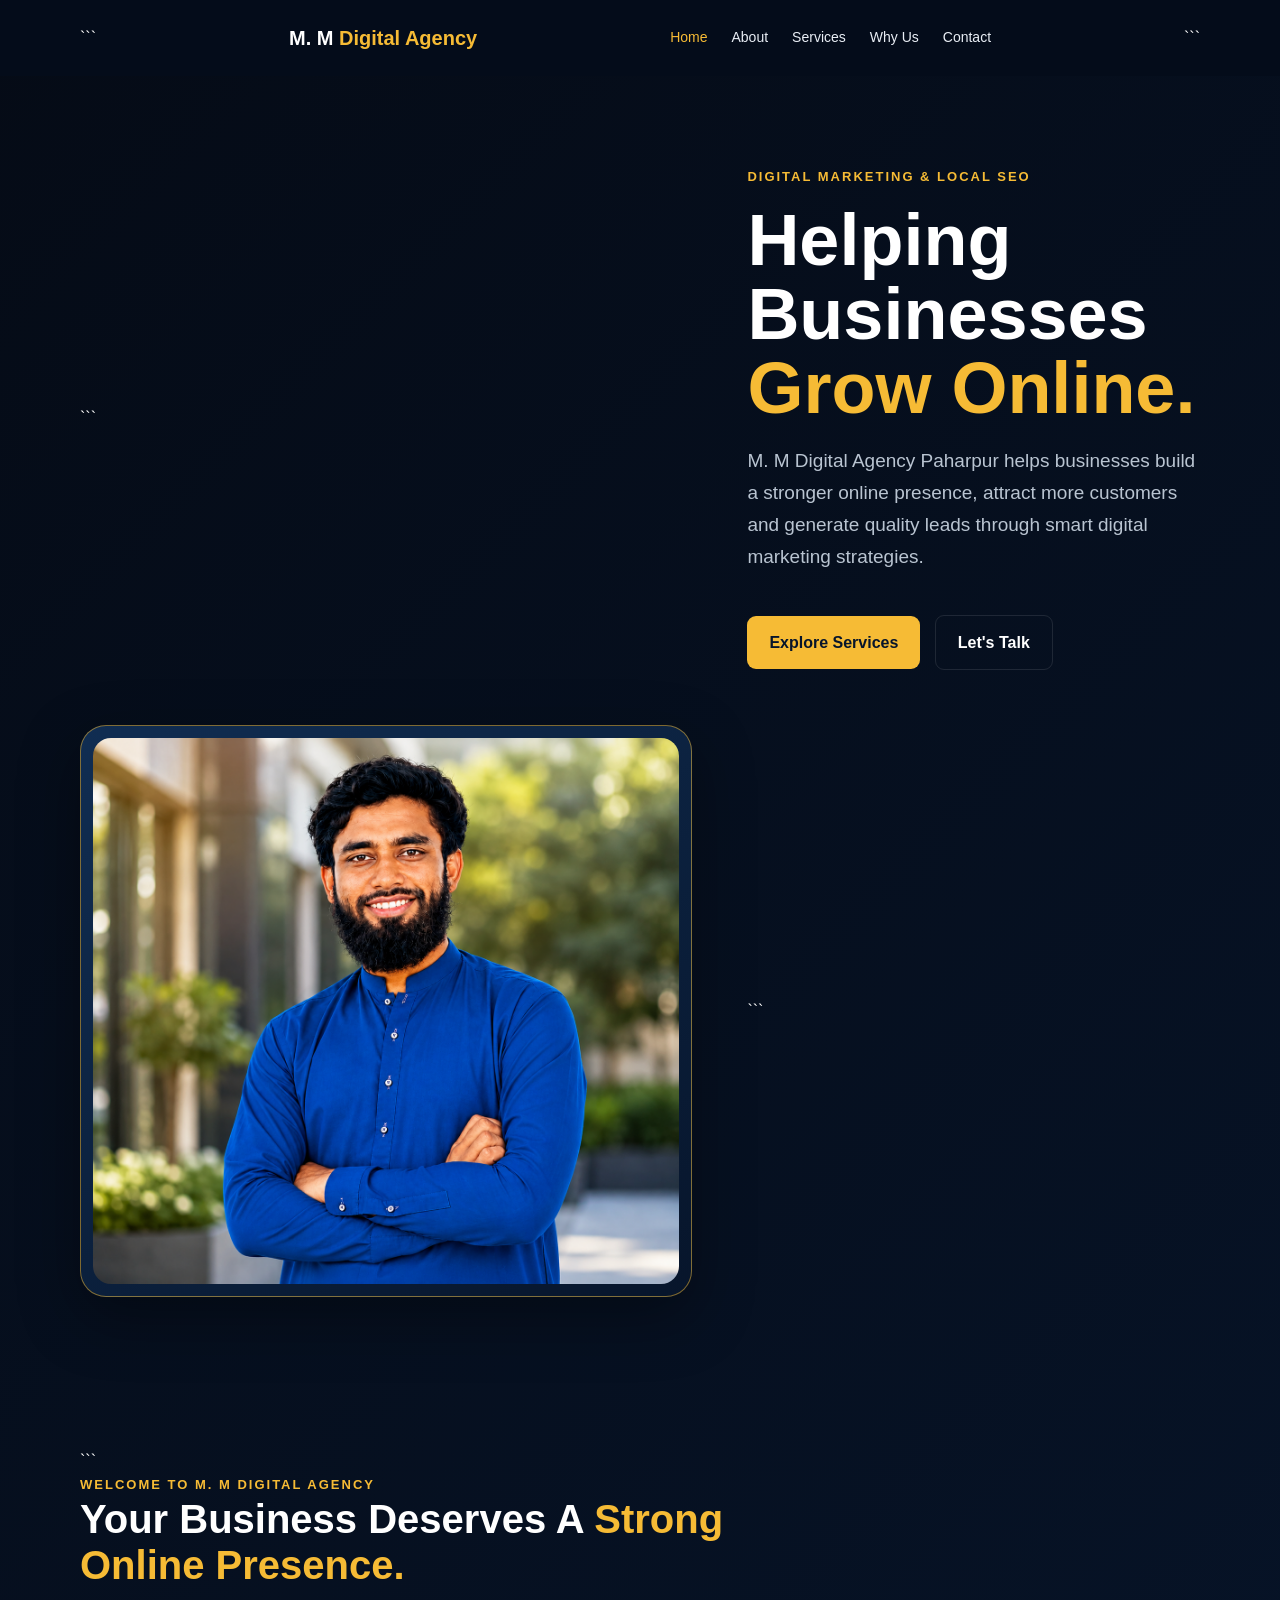
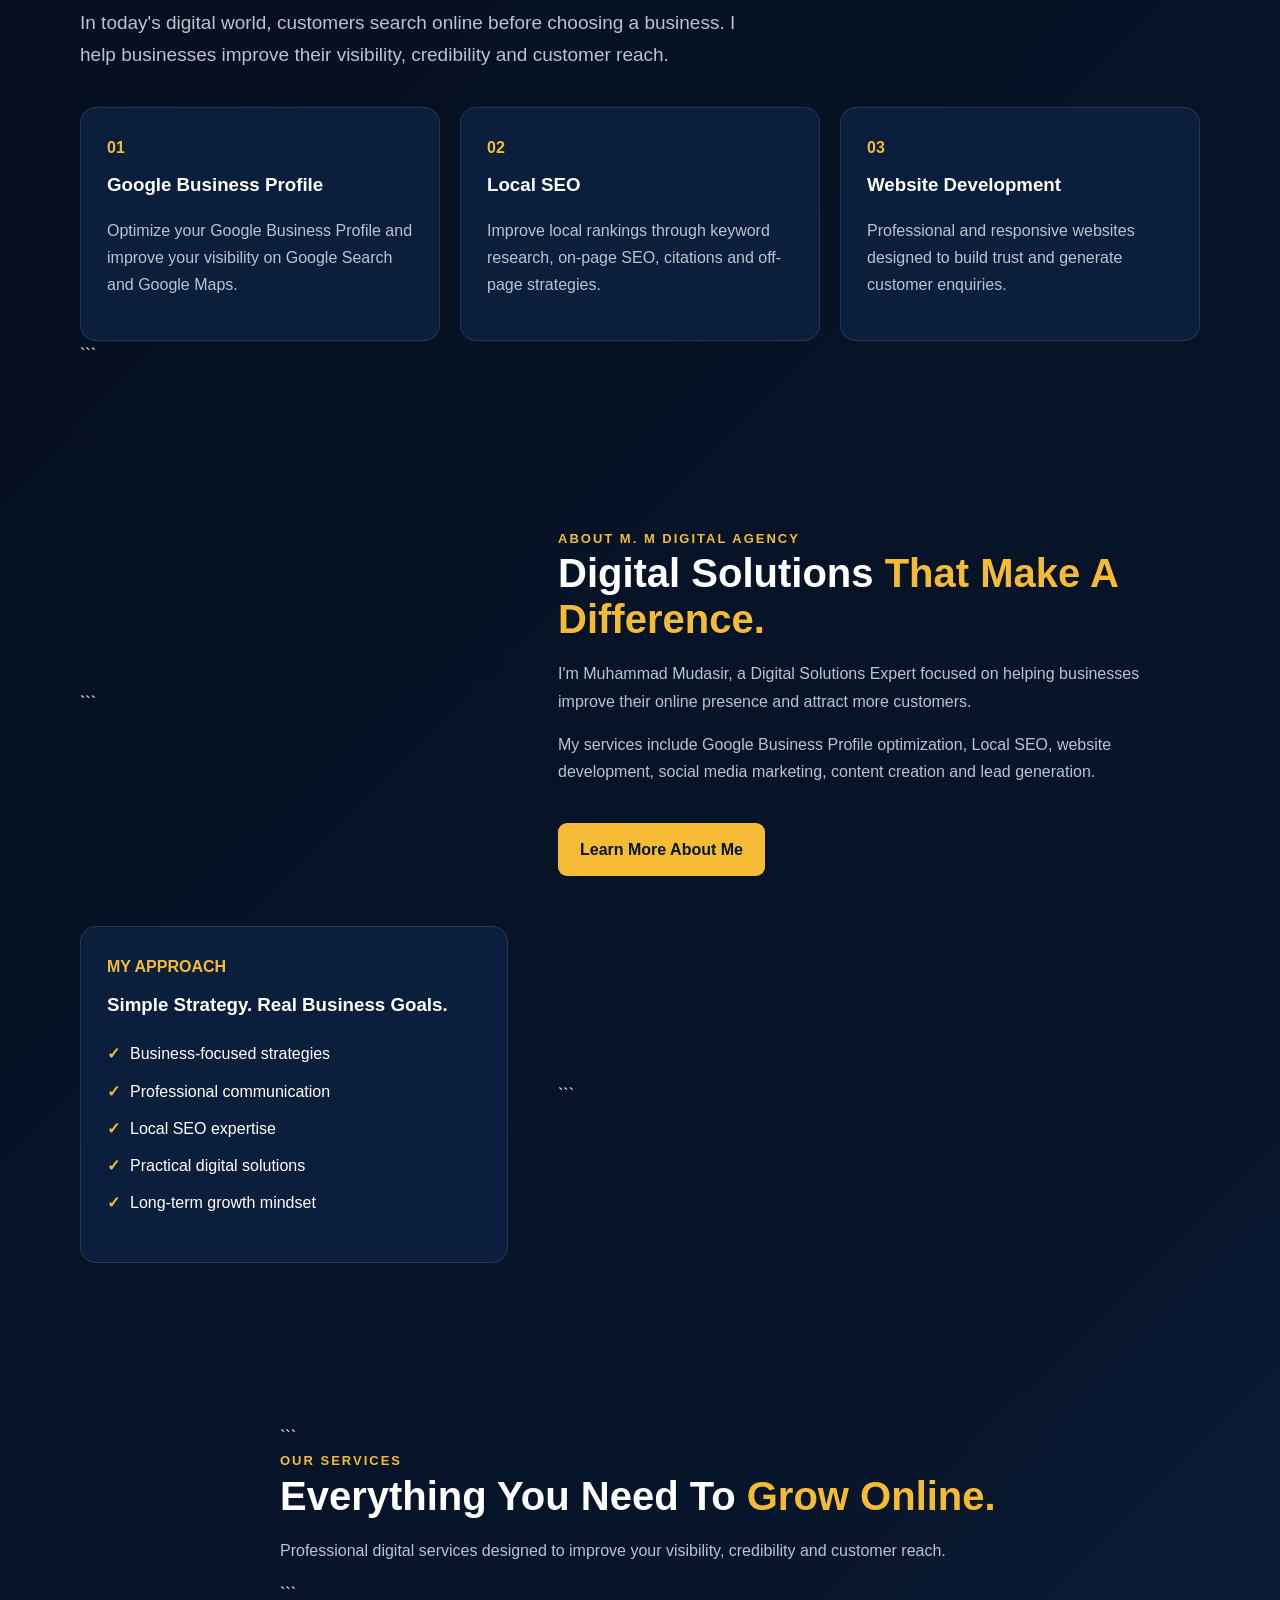
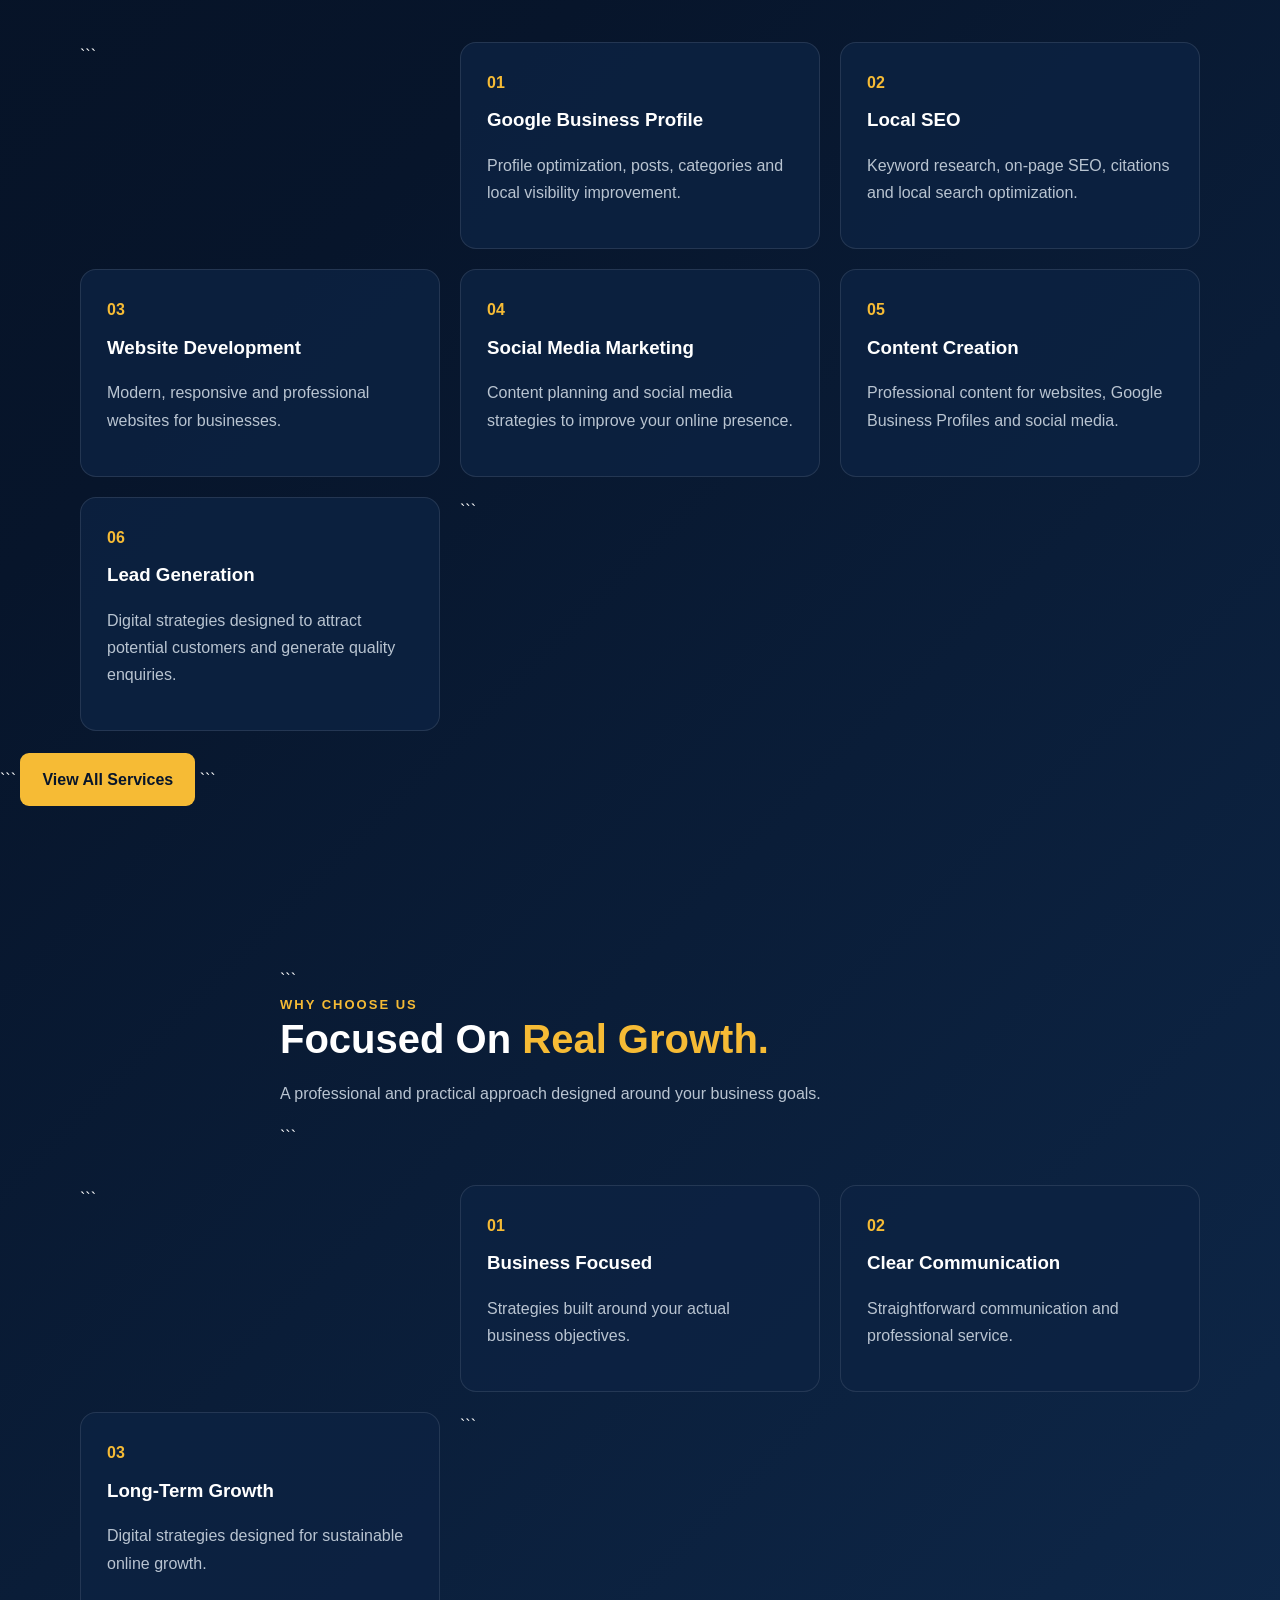
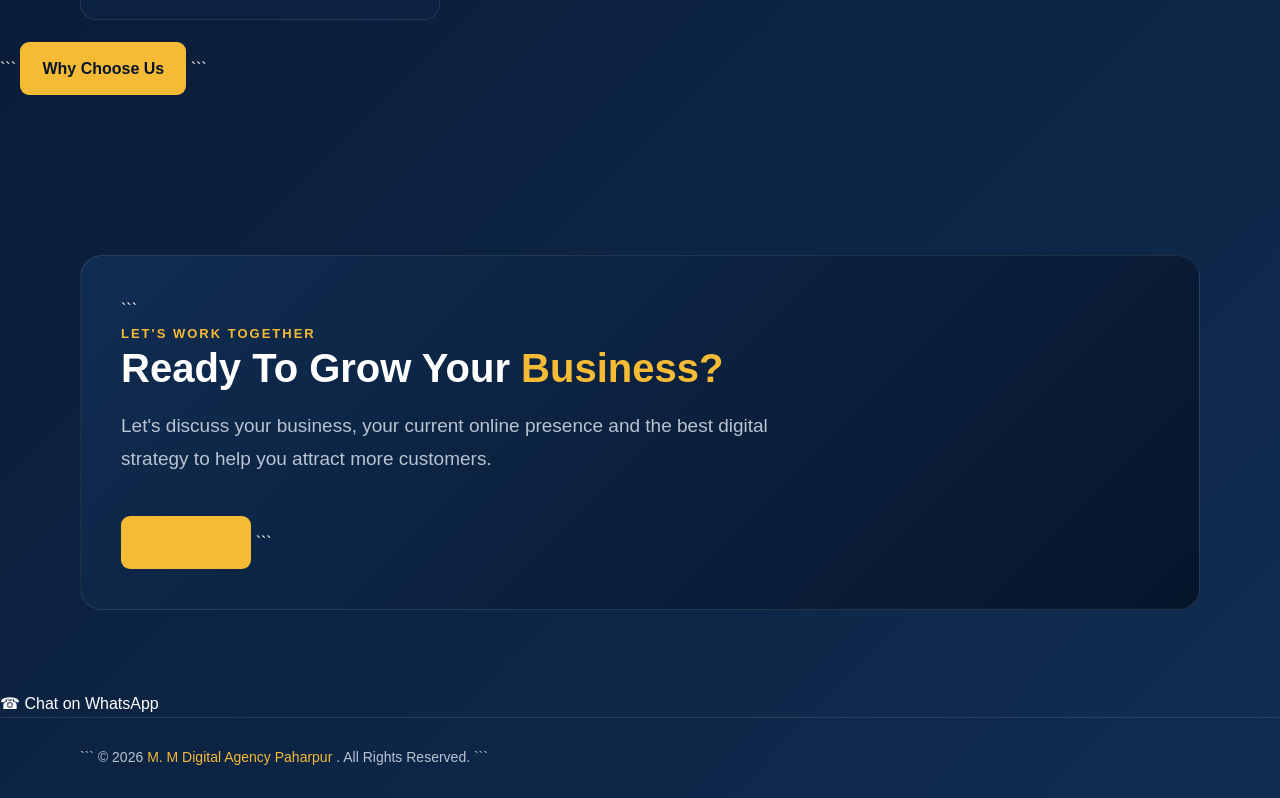
==== commit ef7d29df: "Update index.html" ====
--- a/index.html
+++ b/index.html
@@ -1,4 +1,5 @@
 <!DOCTYPE html>
+
 <html lang="en">
 
 <head>
@@ -7,745 +8,522 @@
 
   <title>M. M Digital Agency Paharpur | Digital Marketing & Local SEO</title>
 
-  <meta name="description"
-    content="M. M Digital Agency Paharpur provides Digital Marketing, Local SEO, Google Business Profile optimization, website development and lead generation services.">
-
-  <meta name="keywords"
-    content="M. M Digital Agency Paharpur, Digital Marketing Paharpur, Local SEO, Google Business Profile, GMB SEO, Website Development">
+<meta name="description"
+ content="M. M Digital Agency Paharpur provides Digital Marketing, Local SEO, Google Business Profile optimization, website development and lead generation services.">
+
+<meta name="keywords"
+ content="M. M Digital Agency Paharpur, Digital Marketing Paharpur, Local SEO, Google Business Profile, GMB SEO, Website Development">
 
   <meta name="author" content="Muhammad Mudasir">
 
   <link rel="stylesheet" href="style.css">
 </head>
 
-
 <body>
 
-
-<!-- ================= NAVIGATION ================= -->
-
 <header>
-
   <div class="wrap nav">
 
-    <a class="brand" href="index.html">
-      M. M <span>Digital Agency</span>
+```
+<a class="brand" href="index.html">
+  M. M <span>Digital Agency</span>
+</a>
+
+<nav>
+  <a class="active" href="index.html">Home</a>
+  <a href="about.html">About</a>
+  <a href="services.html">Services</a>
+  <a href="why.html">Why Us</a>
+  <a href="contact.html">Contact</a>
+</nav>
+```
+
+  </div>
+</header>
+
+<main>
+
+<section class="hero">
+
+  <div class="wrap hero-grid">
+
+```
+<div>
+
+  <div class="eyebrow">
+    DIGITAL MARKETING & LOCAL SEO
+  </div>
+
+  <h1>
+    Helping Businesses
+    <span class="gold">Grow Online.</span>
+  </h1>
+
+  <p class="lead">
+    M. M Digital Agency Paharpur helps businesses build
+    a stronger online presence, attract more customers
+    and generate quality leads through smart digital
+    marketing strategies.
+  </p>
+
+  <div class="buttons">
+
+    <a class="btn" href="services.html">
+      Explore Services
     </a>
 
-    <nav>
-
-      <a class="active" href="index.html">
-        Home
-      </a>
-
-      <a href="about.html">
-        About
-      </a>
-
-      <a href="services.html">
-        Services
-      </a>
-
-      <a href="why.html">
-        Why Us
-      </a>
-
-      <a href="contact.html">
-        Contact
-      </a>
-
-    </nav>
-
-  </div>
-
-</header>
-
-
-
-<!-- ================= MAIN ================= -->
-
-<main>
-
-
-<!-- ================= HERO ================= -->
-
-<section class="hero">
-
-  <div class="wrap hero-grid">
-
-
-    <!-- LEFT SIDE -->
-
-    <div>
-
-      <div class="eyebrow">
-        DIGITAL MARKETING & LOCAL SEO
-      </div>
-
-
-      <h1>
-
-        Helping Businesses
-
-        <span class="gold">
-          Grow Online.
-        </span>
-
-      </h1>
-
-
-      <p class="lead">
-
-        M. M Digital Agency Paharpur helps businesses build
-        a stronger online presence, attract more customers
-        and generate quality leads through smart digital
-        marketing strategies.
-
-      </p>
-
-
-      <div class="buttons">
-
-        <a
-          class="btn"
-          href="services.html">
-
-          Explore Services
-
-        </a>
-
-
-        <a
-          class="btn alt"
-          href="contact.html">
-
-          Let's Talk
-
-        </a>
-
-      </div>
-
-    </div>
-
-
-
-    <!-- RIGHT SIDE PHOTO -->
-
-    <div class="photo">
-
-      <img
-        src="muhammad-mudasir.png"
-        alt="Muhammad Mudasir - Digital Marketing Expert">
-
-    </div>
-
+    <a class="btn alt" href="contact.html">
+      Let's Talk
+    </a>
+
+  </div>
+
+</div>
+
+<div class="photo">
+
+  <img
+    src="muhammad-mudasir.png"
+    alt="Muhammad Mudasir - Digital Marketing Expert">
+
+</div>
+```
 
   </div>
 
 </section>
 
-
-
-<!-- ================= INTRODUCTION ================= -->
-
 <section class="page">
 
   <div class="wrap">
 
-
-    <div class="section-head">
-
-      <div class="eyebrow">
-        WELCOME TO M. M DIGITAL AGENCY
-      </div>
-
-
-      <h2>
-
-        Your Business Deserves A
-
-        <span class="gold">
-          Strong Online Presence.
-        </span>
-
-      </h2>
-
-
-      <p class="lead">
-
-        In today's digital world, customers search online
-        before choosing a business. I help businesses improve
-        their visibility, credibility and customer reach.
-
-      </p>
-
-    </div>
-
-
-
-    <div class="cards">
-
-
-      <!-- CARD 1 -->
-
-      <div class="card">
-
-        <strong>
-          01
-        </strong>
-
-        <h3>
-          Google Business Profile
-        </h3>
-
-        <p class="muted">
-
-          Optimize your Google Business Profile and improve
-          your visibility on Google Search and Google Maps.
-
-        </p>
-
-      </div>
-
-
-
-      <!-- CARD 2 -->
-
-      <div class="card">
-
-        <strong>
-          02
-        </strong>
-
-        <h3>
-          Local SEO
-        </h3>
-
-        <p class="muted">
-
-          Improve local rankings through keyword research,
-          on-page SEO, citations and off-page strategies.
-
-        </p>
-
-      </div>
-
-
-
-      <!-- CARD 3 -->
-
-      <div class="card">
-
-        <strong>
-          03
-        </strong>
-
-        <h3>
-          Website Development
-        </h3>
-
-        <p class="muted">
-
-          Professional and responsive websites designed
-          to build trust and generate customer enquiries.
-
-        </p>
-
-      </div>
-
-
-    </div>
-
+```
+<div class="section-head">
+
+  <div class="eyebrow">
+    WELCOME TO M. M DIGITAL AGENCY
+  </div>
+
+  <h2>
+    Your Business Deserves A
+    <span class="gold">Strong Online Presence.</span>
+  </h2>
+
+  <p class="lead">
+    In today's digital world, customers search online
+    before choosing a business. I help businesses improve
+    their visibility, credibility and customer reach.
+  </p>
+
+</div>
+
+<div class="cards">
+
+  <div class="card">
+
+    <strong>01</strong>
+
+    <h3>
+      Google Business Profile
+    </h3>
+
+    <p class="muted">
+      Optimize your Google Business Profile and improve
+      your visibility on Google Search and Google Maps.
+    </p>
+
+  </div>
+
+
+  <div class="card">
+
+    <strong>02</strong>
+
+    <h3>
+      Local SEO
+    </h3>
+
+    <p class="muted">
+      Improve local rankings through keyword research,
+      on-page SEO, citations and off-page strategies.
+    </p>
+
+  </div>
+
+
+  <div class="card">
+
+    <strong>03</strong>
+
+    <h3>
+      Website Development
+    </h3>
+
+    <p class="muted">
+      Professional and responsive websites designed
+      to build trust and generate customer enquiries.
+    </p>
+
+  </div>
+
+</div>
+```
 
   </div>
 
 </section>
 
-
-
-<!-- ================= ABOUT PREVIEW ================= -->
-
 <section class="page">
 
-
   <div class="wrap about-grid">
 
-
-    <div>
-
-      <div class="eyebrow">
-        ABOUT M. M DIGITAL AGENCY
-      </div>
-
-
-      <h2>
-
-        Digital Solutions
-
-        <span class="gold">
-          That Make A Difference.
-        </span>
-
-      </h2>
-
-
-      <p class="muted">
-
-        I'm Muhammad Mudasir, a Digital Solutions Expert
-        focused on helping businesses improve their online
-        presence and attract more customers.
-
-      </p>
-
-
-      <p class="muted">
-
-        My services include Google Business Profile
-        optimization, Local SEO, website development,
-        social media marketing, content creation and
-        lead generation.
-
-      </p>
-
-
-      <a
-        class="btn"
-        href="about.html">
-
-        Learn More About Me
-
-      </a>
-
-    </div>
-
-
-
-    <div class="card">
-
-      <strong>
-        MY APPROACH
-      </strong>
-
-
-      <h3>
-        Simple Strategy. Real Business Goals.
-      </h3>
-
-
-      <ul class="list">
-
-        <li>
-          Business-focused strategies
-        </li>
-
-        <li>
-          Professional communication
-        </li>
-
-        <li>
-          Local SEO expertise
-        </li>
-
-        <li>
-          Practical digital solutions
-        </li>
-
-        <li>
-          Long-term growth mindset
-        </li>
-
-      </ul>
-
-    </div>
-
+```
+<div>
+
+  <div class="eyebrow">
+    ABOUT M. M DIGITAL AGENCY
+  </div>
+
+  <h2>
+    Digital Solutions
+    <span class="gold">That Make A Difference.</span>
+  </h2>
+
+  <p class="muted">
+    I'm Muhammad Mudasir, a Digital Solutions Expert
+    focused on helping businesses improve their online
+    presence and attract more customers.
+  </p>
+
+  <p class="muted">
+    My services include Google Business Profile
+    optimization, Local SEO, website development,
+    social media marketing, content creation and
+    lead generation.
+  </p>
+
+  <a class="btn" href="about.html">
+    Learn More About Me
+  </a>
+
+</div>
+
+
+<div class="card">
+
+  <strong>
+    MY APPROACH
+  </strong>
+
+  <h3>
+    Simple Strategy. Real Business Goals.
+  </h3>
+
+  <ul class="list">
+
+    <li>Business-focused strategies</li>
+
+    <li>Professional communication</li>
+
+    <li>Local SEO expertise</li>
+
+    <li>Practical digital solutions</li>
+
+    <li>Long-term growth mindset</li>
+
+  </ul>
+
+</div>
+```
 
   </div>
 
 </section>
 
-
-
-<!-- ================= SERVICES PREVIEW ================= -->
-
 <section class="page">
 
-
   <div class="wrap section-head">
 
-    <div class="eyebrow">
-      OUR SERVICES
-    </div>
-
-
-    <h2>
-
-      Everything You Need To
-
-      <span class="gold">
-        Grow Online.
-      </span>
-
-    </h2>
-
-
-    <p class="muted">
-
-      Professional digital services designed to improve
-      your visibility, credibility and customer reach.
-
-    </p>
-
-  </div>
-
-
+```
+<div class="eyebrow">
+  OUR SERVICES
+</div>
+
+<h2>
+  Everything You Need To
+  <span class="gold">Grow Online.</span>
+</h2>
+
+<p class="muted">
+  Professional digital services designed to improve
+  your visibility, credibility and customer reach.
+</p>
+```
+
+  </div>
 
   <div class="wrap cards">
 
-
-    <div class="card">
-
-      <strong>
-        01
-      </strong>
-
-      <h3>
-        Google Business Profile
-      </h3>
-
-      <p class="muted">
-
-        Profile optimization, posts, categories and
-        local visibility improvement.
-
-      </p>
-
-    </div>
-
-
-
-    <div class="card">
-
-      <strong>
-        02
-      </strong>
-
-      <h3>
-        Local SEO
-      </h3>
-
-      <p class="muted">
-
-        Keyword research, on-page SEO, citations and
-        local search optimization.
-
-      </p>
-
-    </div>
-
-
-
-    <div class="card">
-
-      <strong>
-        03
-      </strong>
-
-      <h3>
-        Website Development
-      </h3>
-
-      <p class="muted">
-
-        Modern, responsive and professional websites
-        for businesses.
-
-      </p>
-
-    </div>
-
-
-
-    <div class="card">
-
-      <strong>
-        04
-      </strong>
-
-      <h3>
-        Social Media Marketing
-      </h3>
-
-      <p class="muted">
-
-        Content planning and social media strategies
-        to improve your online presence.
-
-      </p>
-
-    </div>
-
-
-
-    <div class="card">
-
-      <strong>
-        05
-      </strong>
-
-      <h3>
-        Content Creation
-      </h3>
-
-      <p class="muted">
-
-        Professional content for websites, Google
-        Business Profiles and social media.
-
-      </p>
-
-    </div>
-
-
-
-    <div class="card">
-
-      <strong>
-        06
-      </strong>
-
-      <h3>
-        Lead Generation
-      </h3>
-
-      <p class="muted">
-
-        Digital strategies designed to attract potential
-        customers and generate quality enquiries.
-
-      </p>
-
-    </div>
-
-
-  </div>
-
-
-
-  <div
-    style="
-      text-align:center;
-      margin-top:35px;
-    ">
-
-    <a
-      class="btn"
-      href="services.html">
-
-      View All Services
-
-    </a>
-
-  </div>
-
+```
+<div class="card">
+
+  <strong>01</strong>
+
+  <h3>
+    Google Business Profile
+  </h3>
+
+  <p class="muted">
+    Profile optimization, posts, categories and
+    local visibility improvement.
+  </p>
+
+</div>
+
+
+<div class="card">
+
+  <strong>02</strong>
+
+  <h3>
+    Local SEO
+  </h3>
+
+  <p class="muted">
+    Keyword research, on-page SEO, citations and
+    local search optimization.
+  </p>
+
+</div>
+
+
+<div class="card">
+
+  <strong>03</strong>
+
+  <h3>
+    Website Development
+  </h3>
+
+  <p class="muted">
+    Modern, responsive and professional websites
+    for businesses.
+  </p>
+
+</div>
+
+
+<div class="card">
+
+  <strong>04</strong>
+
+  <h3>
+    Social Media Marketing
+  </h3>
+
+  <p class="muted">
+    Content planning and social media strategies
+    to improve your online presence.
+  </p>
+
+</div>
+
+
+<div class="card">
+
+  <strong>05</strong>
+
+  <h3>
+    Content Creation
+  </h3>
+
+  <p class="muted">
+    Professional content for websites, Google
+    Business Profiles and social media.
+  </p>
+
+</div>
+
+
+<div class="card">
+
+  <strong>06</strong>
+
+  <h3>
+    Lead Generation
+  </h3>
+
+  <p class="muted">
+    Digital strategies designed to attract potential
+    customers and generate quality enquiries.
+  </p>
+
+</div>
+```
+
+  </div>
+
+  <div class="center-btn">
+
+```
+<a class="btn" href="services.html">
+  View All Services
+</a>
+```
+
+  </div>
 
 </section>
 
-
-
-<!-- ================= WHY US PREVIEW ================= -->
-
 <section class="page">
 
-
   <div class="wrap section-head">
 
-    <div class="eyebrow">
-      WHY CHOOSE US
-    </div>
-
-
-    <h2>
-
-      Focused On
-
-      <span class="gold">
-        Real Growth.
-      </span>
-
-    </h2>
-
-
-    <p class="muted">
-
-      A professional and practical approach designed
-      around your business goals.
-
-    </p>
-
-  </div>
-
-
+```
+<div class="eyebrow">
+  WHY CHOOSE US
+</div>
+
+<h2>
+  Focused On
+  <span class="gold">Real Growth.</span>
+</h2>
+
+<p class="muted">
+  A professional and practical approach designed
+  around your business goals.
+</p>
+```
+
+  </div>
 
   <div class="wrap cards">
 
-
-    <div class="card">
-
-      <strong>
-        01
-      </strong>
-
-      <h3>
-        Business Focused
-      </h3>
-
-      <p class="muted">
-
-        Strategies built around your actual business
-        objectives.
-
-      </p>
-
-    </div>
-
-
-
-    <div class="card">
-
-      <strong>
-        02
-      </strong>
-
-      <h3>
-        Clear Communication
-      </h3>
-
-      <p class="muted">
-
-        Straightforward communication and professional
-        service.
-
-      </p>
-
-    </div>
-
-
-
-    <div class="card">
-
-      <strong>
-        03
-      </strong>
-
-      <h3>
-        Long-Term Growth
-      </h3>
-
-      <p class="muted">
-
-        Digital strategies designed for sustainable
-        online growth.
-
-      </p>
-
-    </div>
-
-
-  </div>
-
-
-
-  <div
-    style="
-      text-align:center;
-      margin-top:35px;
-    ">
-
-    <a
-      class="btn"
-      href="why.html">
-
-      Why Choose Us
-
-    </a>
-
-  </div>
-
+```
+<div class="card">
+
+  <strong>01</strong>
+
+  <h3>
+    Business Focused
+  </h3>
+
+  <p class="muted">
+    Strategies built around your actual business
+    objectives.
+  </p>
+
+</div>
+
+
+<div class="card">
+
+  <strong>02</strong>
+
+  <h3>
+    Clear Communication
+  </h3>
+
+  <p class="muted">
+    Straightforward communication and professional
+    service.
+  </p>
+
+</div>
+
+
+<div class="card">
+
+  <strong>03</strong>
+
+  <h3>
+    Long-Term Growth
+  </h3>
+
+  <p class="muted">
+    Digital strategies designed for sustainable
+    online growth.
+  </p>
+
+</div>
+```
+
+  </div>
+
+  <div class="center-btn">
+
+```
+<a class="btn" href="why.html">
+  Why Choose Us
+</a>
+```
+
+  </div>
 
 </section>
 
-
-
-<!-- ================= FINAL CTA ================= -->
-
 <section class="page">
 
-
   <div class="wrap contact">
 
-
-    <div class="eyebrow">
-      LET'S WORK TOGETHER
-    </div>
-
-
-    <h2>
-
-      Ready To Grow Your
-
-      <span class="gold">
-        Business?
-      </span>
-
-    </h2>
-
-
-    <p class="lead">
-
-      Let's discuss your business, your current online
-      presence and the best digital strategy to help you
-      attract more customers.
-
-    </p>
-
-
-    <a
-      class="btn"
-      href="contact.html">
-
-      Contact Me
-
-    </a>
-
+```
+<div class="eyebrow">
+  LET'S WORK TOGETHER
+</div>
+
+<h2>
+  Ready To Grow Your
+  <span class="gold">Business?</span>
+</h2>
+
+<p class="lead">
+  Let's discuss your business, your current online
+  presence and the best digital strategy to help you
+  attract more customers.
+</p>
+
+<a class="btn" href="contact.html">
+  Contact Me
+</a>
+```
 
   </div>
 
 </section>
 
-
 </main>
 
-
-
-<!-- ================= FOOTER ================= -->
+<!-- WHATSAPP BUTTON -->
+
+<a
+href="https://wa.me/9234491178833?text=Hello%20M.%20M%20Digital%20Agency%2C%20I%20would%20like%20to%20discuss%20your%20digital%20marketing%20services."
+class="whatsapp-btn"
+target="_blank"
+rel="noopener noreferrer"
+aria-label="Chat with M. M Digital Agency on WhatsApp">
+
+<span class="whatsapp-icon">☎</span>
+Chat on WhatsApp
+
+</a>
 
 <footer>
 
   <div class="wrap">
 
-    © 2026
-
-    <span class="gold">
-      M. M Digital Agency Paharpur
-    </span>
-
-    . All Rights Reserved.
+```
+© 2026
+
+<span class="gold">
+  M. M Digital Agency Paharpur
+</span>
+
+. All Rights Reserved.
+```
 
   </div>
 
 </footer>
 
-
 </body>
-
 </html>
--- a/style.css
+++ b/style.css
@@ -1,18 +1,196 @@
+:root{--bg:#07152b;--panel:#0d2342;--gold:#f6bb35;--white:#fff;--muted:#b9c4d1;--line:rgba(255,255,255,.1)}
+*{box-sizing:border-box}
+html{scroll-behavior:smooth}
+body{margin:0;font-family:Arial,Helvetica,sans-serif;background:linear-gradient(135deg,#050b16,#07152b 55%,#102d52);color:var(--white);line-height:1.7}
+a{color:inherit;text-decoration:none}
+.wrap{width:min(1120px,92%);margin:auto}
 
-:root{--bg:#07152b;--panel:#0d2342;--gold:#f6bb35;--white:#fff;--muted:#b9c4d1;--line:rgba(255,255,255,.1)}
-*{box-sizing:border-box}html{scroll-behavior:smooth}body{margin:0;font-family:Arial,Helvetica,sans-serif;background:linear-gradient(135deg,#050b16,#07152b 55%,#102d52);color:var(--white);line-height:1.7}
-a{color:inherit;text-decoration:none}.wrap{width:min(1120px,92%);margin:auto}
-header{position:sticky;top:0;z-index:20;background:rgba(5,13,27,.94);backdrop-filter:blur(12px);border-bottom:1px solid var(--line)}
-.nav{min-height:76px;display:flex;align-items:center;justify-content:space-between;gap:25px}.brand{font-weight:800;font-size:20px}.brand span{color:var(--gold)}
-nav{display:flex;gap:24px;flex-wrap:wrap}nav a{font-size:14px;color:#e9eef5}nav a:hover,nav a.active{color:var(--gold)}
-.hero{padding:90px 0 70px}.hero-grid{display:grid;grid-template-columns:1.15fr .85fr;gap:55px;align-items:center}
-.eyebrow{color:var(--gold);font-weight:800;letter-spacing:2px;text-transform:uppercase;font-size:13px}
-h1{font-size:clamp(42px,6vw,72px);line-height:1.03;margin:15px 0}.gold{color:var(--gold)}h2{font-size:40px;line-height:1.15;margin:0 0 18px}h3{margin:8px 0}
-.lead{font-size:19px;color:var(--muted);max-width:680px}.btn{display:inline-block;margin-top:22px;padding:13px 22px;border-radius:9px;background:var(--gold);color:#07152b;font-weight:800}.btn.alt{margin-left:10px;background:transparent;color:#fff;border:1px solid var(--line)}
-.photo{background:linear-gradient(145deg,#102d52,#07152b);padding:12px;border:1px solid rgba(246,187,53,.5);border-radius:26px;box-shadow:0 20px 60px rgba(0,0,0,.35)}.photo img{width:100%;display:block;border-radius:18px}
-.page{padding:80px 0}.section-head{max-width:720px;margin-bottom:35px}.muted{color:var(--muted)}
-.cards{display:grid;grid-template-columns:repeat(3,1fr);gap:20px}.card{background:rgba(13,35,66,.82);border:1px solid var(--line);padding:26px;border-radius:16px}.card strong{color:var(--gold)}
-.about-grid{display:grid;grid-template-columns:.8fr 1.2fr;gap:50px;align-items:center}.list{padding:0;margin:20px 0;list-style:none}.list li{margin:10px 0}.list li:before{content:"✓";color:var(--gold);font-weight:bold;margin-right:10px}
-.contact{background:linear-gradient(135deg,#102d52,#07152b);border:1px solid var(--line);border-radius:22px;padding:40px}.contact a{color:var(--gold)}
-footer{border-top:1px solid var(--line);padding:28px 0;color:var(--muted);font-size:14px}
-@media(max-width:800px){.hero-grid,.about-grid{grid-template-columns:1fr}.cards{grid-template-columns:1fr}.nav{align-items:flex-start;padding:18px 0;flex-direction:column}nav{gap:15px}.hero{padding-top:55px}h1{font-size:46px}.btn.alt{margin-left:0}}
+header{
+position:sticky;
+top:0;
+z-index:20;
+background:rgba(5,13,27,.94);
+backdrop-filter:blur(12px)
+}
+
+.nav{
+min-height:76px;
+display:flex;
+align-items:center;
+justify-content:space-between;
+gap:25px
+}
+
+.brand{font-weight:800;font-size:20px}
+.brand span{color:var(--gold)}
+
+nav{
+display:flex;
+gap:24px;
+flex-wrap:wrap
+}
+
+nav a{
+font-size:14px;
+color:#e9eef5
+}
+
+nav a:hover,nav a.active{color:var(--gold)}
+
+.hero{padding:90px 0 70px}
+
+.hero-grid{
+display:grid;
+grid-template-columns:1.15fr .85fr;
+gap:55px;
+align-items:center
+}
+
+.eyebrow{
+color:var(--gold);
+font-weight:800;
+letter-spacing:2px;
+text-transform:uppercase;
+font-size:13px
+}
+
+h1{
+font-size:clamp(42px,6vw,72px);
+line-height:1.03;
+margin:15px 0
+}
+
+.gold{color:var(--gold)}
+
+h2{
+font-size:40px;
+line-height:1.15;
+margin:0 0 18px
+}
+
+h3{margin:8px 0}
+
+.lead{
+font-size:19px;
+color:var(--muted);
+max-width:680px
+}
+
+.btn{
+display:inline-block;
+margin-top:22px;
+padding:13px 22px;
+border-radius:9px;
+background:var(--gold);
+color:#07152b;
+font-weight:800
+}
+
+.btn.alt{
+margin-left:10px;
+background:transparent;
+color:#fff;
+border:1px solid var(--line)
+}
+
+.photo{
+background:linear-gradient(145deg,#102d52,#07152b);
+padding:12px;
+border:1px solid rgba(246,187,53,.5);
+border-radius:26px;
+box-shadow:0 20px 60px rgba(0,0,0,.35)
+}
+
+.photo img{
+width:100%;
+display:block;
+border-radius:18px
+}
+
+.page{padding:80px 0}
+
+.section-head{
+max-width:720px;
+margin-bottom:35px
+}
+
+.muted{color:var(--muted)}
+
+.cards{
+display:grid;
+grid-template-columns:repeat(3,1fr);
+gap:20px
+}
+
+.card{
+background:rgba(13,35,66,.82);
+border:1px solid var(--line);
+padding:26px;
+border-radius:16px
+}
+
+.card strong{color:var(--gold)}
+
+.about-grid{
+display:grid;
+grid-template-columns:.8fr 1.2fr;
+gap:50px;
+align-items:center
+}
+
+.list{
+padding:0;
+margin:20px 0;
+list-style:none
+}
+
+.list li{margin:10px 0}
+
+.list li:before{
+content:"✓";
+color:var(--gold);
+font-weight:bold;
+margin-right:10px
+}
+
+.contact{
+background:linear-gradient(135deg,#102d52,#07152b);
+border:1px solid var(--line);
+border-radius:22px;
+padding:40px
+}
+
+.contact a{color:var(--gold)}
+
+footer{
+border-top:1px solid var(--line);
+padding:28px 0;
+color:var(--muted);
+font-size:14px
+}
+
+@media(max-width:800px){
+
+.hero-grid,.about-grid{
+grid-template-columns:1fr
+}
+
+.cards{
+grid-template-columns:1fr
+}
+
+.nav{
+align-items:flex-start;
+padding:18px 0;
+flex-direction:column
+}
+
+nav{gap:15px}
+
+.hero{padding-top:55px}
+
+h1{font-size:46px}
+
+.btn.alt{margin-left:0}
+
+}
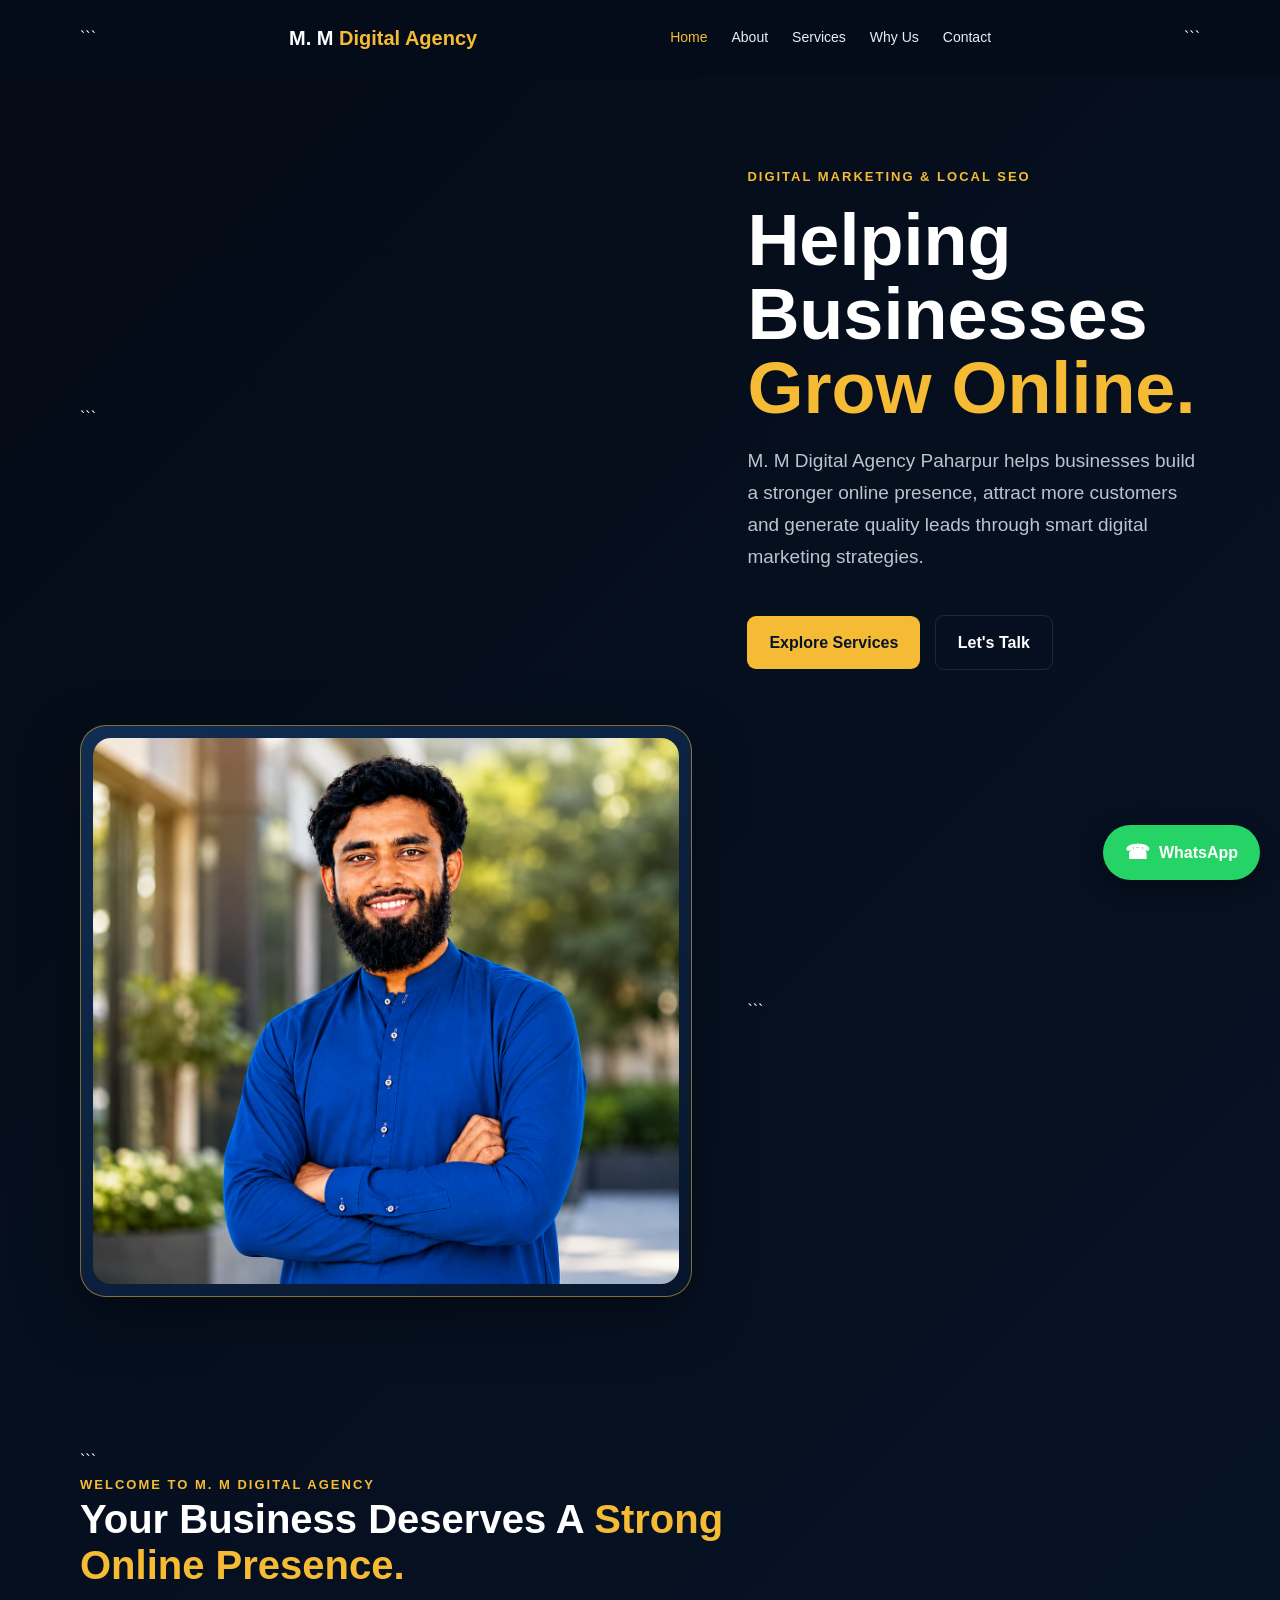
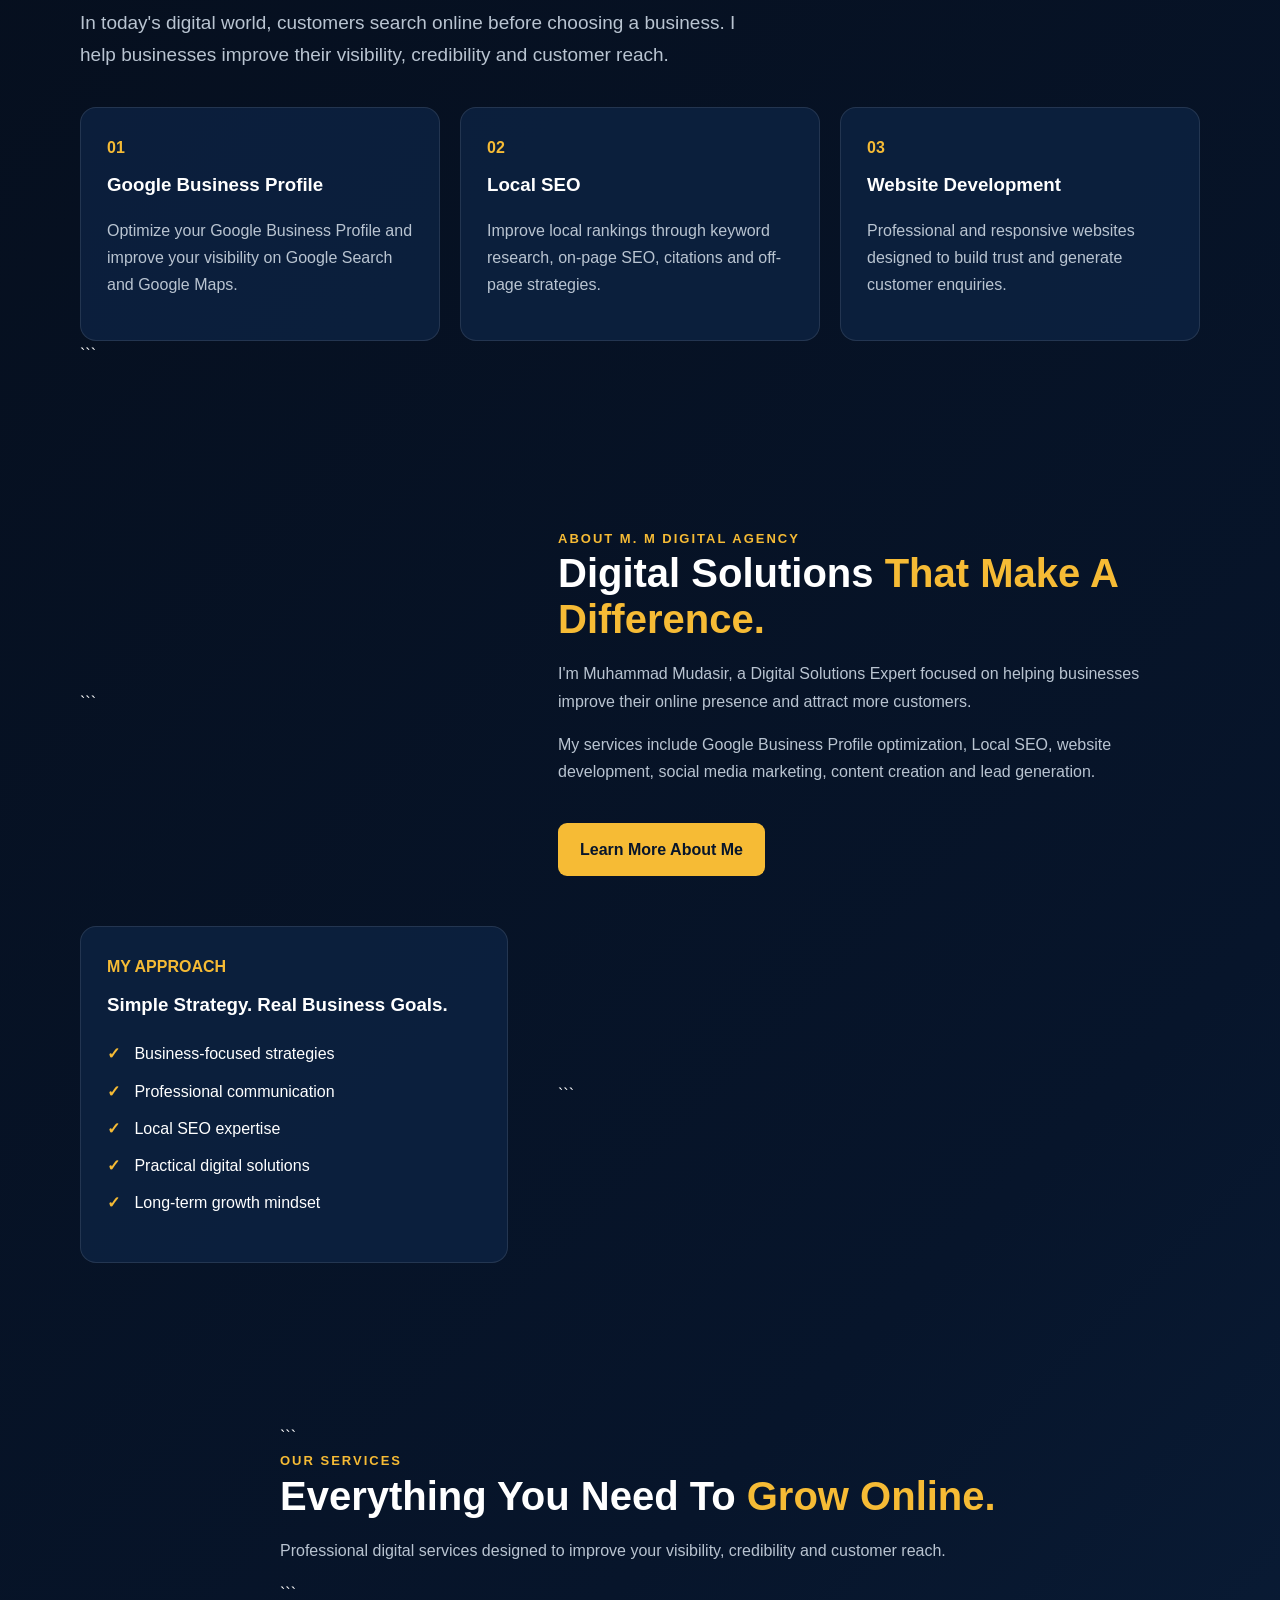
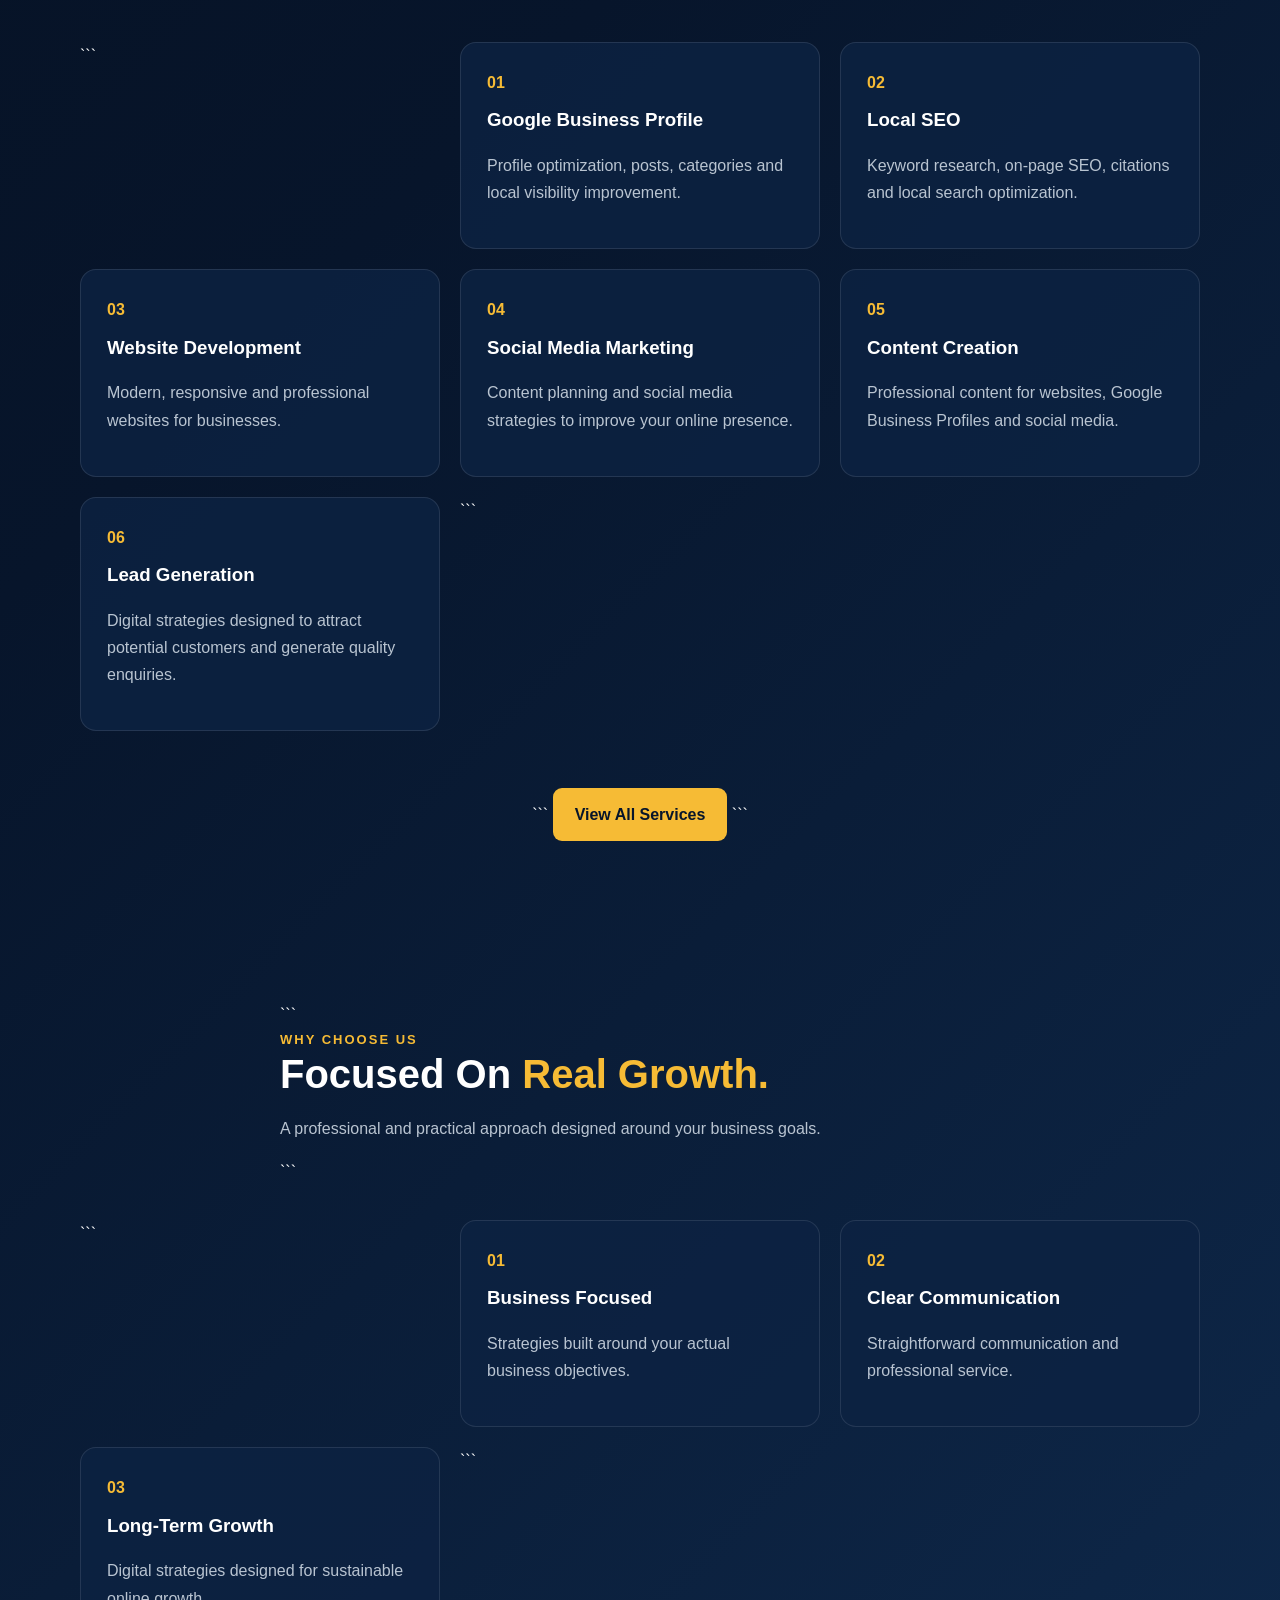
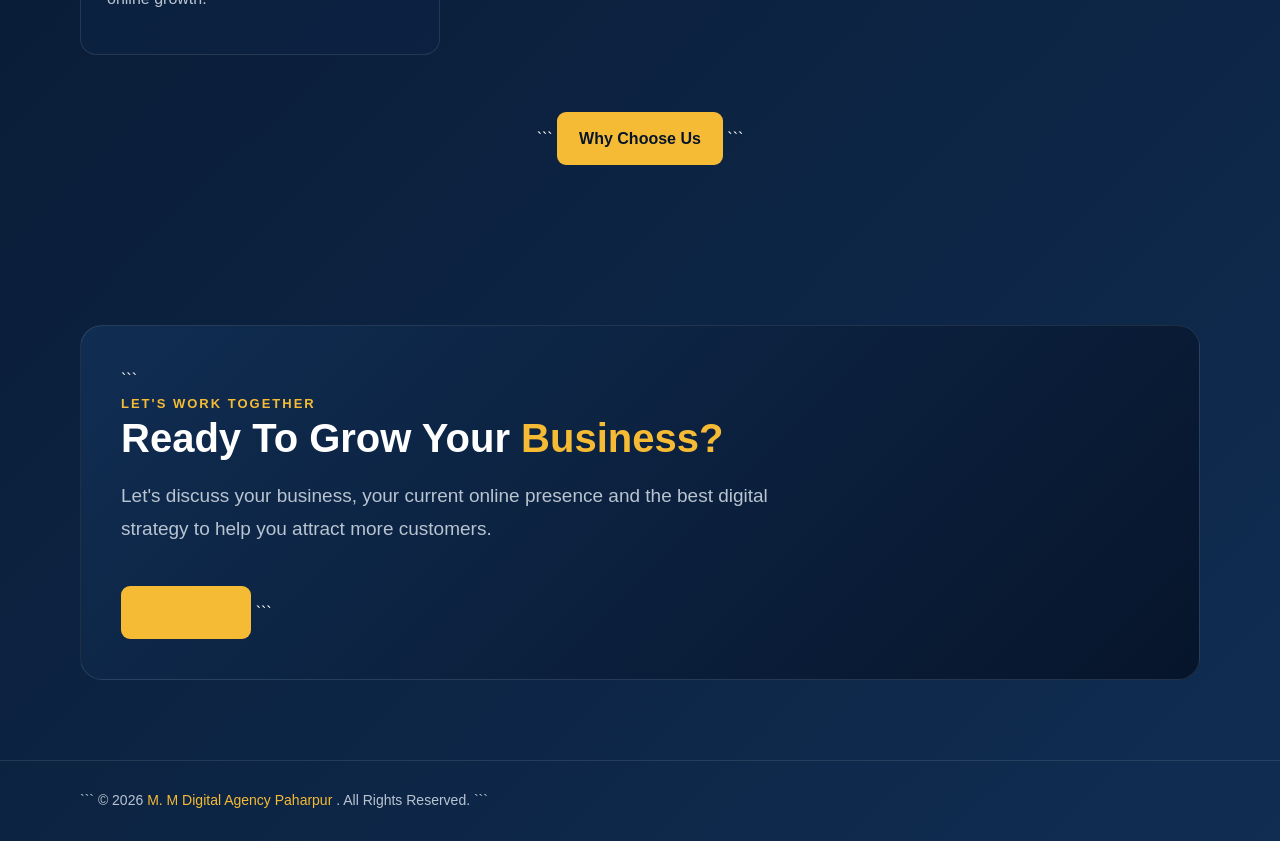
==== commit f4a395df: "Update index.html" ====
--- a/index.html
+++ b/index.html
@@ -3,82 +3,143 @@
 <html lang="en">
 
 <head>
+
   <meta charset="UTF-8">
+
   <meta name="viewport" content="width=device-width, initial-scale=1.0">
 
   <title>M. M Digital Agency Paharpur | Digital Marketing & Local SEO</title>
 
-<meta name="description"
- content="M. M Digital Agency Paharpur provides Digital Marketing, Local SEO, Google Business Profile optimization, website development and lead generation services.">
-
-<meta name="keywords"
- content="M. M Digital Agency Paharpur, Digital Marketing Paharpur, Local SEO, Google Business Profile, GMB SEO, Website Development">
+<meta
+name="description"
+content="M. M Digital Agency Paharpur provides Digital Marketing, Local SEO, Google Business Profile optimization, website development and lead generation services."
+
+>
+
+<meta
+name="keywords"
+content="M. M Digital Agency Paharpur, Digital Marketing Paharpur, Local SEO, Google Business Profile, GMB SEO, Website Development"
+
+>
 
   <meta name="author" content="Muhammad Mudasir">
 
   <link rel="stylesheet" href="style.css">
+
 </head>
 
 <body>
 
+<!-- ================= NAVIGATION ================= -->
+
 <header>
+
   <div class="wrap nav">
 
 ```
 <a class="brand" href="index.html">
+
   M. M <span>Digital Agency</span>
+
 </a>
 
+
 <nav>
-  <a class="active" href="index.html">Home</a>
-  <a href="about.html">About</a>
-  <a href="services.html">Services</a>
-  <a href="why.html">Why Us</a>
-  <a href="contact.html">Contact</a>
+
+  <a class="active" href="index.html">
+    Home
+  </a>
+
+  <a href="about.html">
+    About
+  </a>
+
+  <a href="services.html">
+    Services
+  </a>
+
+  <a href="why.html">
+    Why Us
+  </a>
+
+  <a href="contact.html">
+    Contact
+  </a>
+
 </nav>
 ```
 
   </div>
+
 </header>
 
+<!-- ================= MAIN ================= -->
+
 <main>
 
+<!-- ================= HERO ================= -->
+
 <section class="hero">
 
   <div class="wrap hero-grid">
 
 ```
+<!-- LEFT SIDE -->
+
 <div>
 
   <div class="eyebrow">
     DIGITAL MARKETING & LOCAL SEO
   </div>
 
+
   <h1>
+
     Helping Businesses
-    <span class="gold">Grow Online.</span>
+
+    <span class="gold">
+      Grow Online.
+    </span>
+
   </h1>
 
+
   <p class="lead">
+
     M. M Digital Agency Paharpur helps businesses build
     a stronger online presence, attract more customers
     and generate quality leads through smart digital
     marketing strategies.
-  </p>
+
+  </p>
+
 
   <div class="buttons">
 
-    <a class="btn" href="services.html">
+    <a
+      class="btn"
+      href="services.html">
+
       Explore Services
+
     </a>
 
-    <a class="btn alt" href="contact.html">
+
+    <a
+      class="btn alt"
+      href="contact.html">
+
       Let's Talk
+
     </a>
 
   </div>
 
 </div>
+
+
+
+<!-- RIGHT SIDE PHOTO -->
 
 <div class="photo">
 
@@ -93,6 +154,8 @@
 
 </section>
 
+<!-- ================= INTRODUCTION ================= -->
+
 <section class="page">
 
   <div class="wrap">
@@ -104,74 +167,109 @@
     WELCOME TO M. M DIGITAL AGENCY
   </div>
 
+
   <h2>
+
     Your Business Deserves A
-    <span class="gold">Strong Online Presence.</span>
+
+    <span class="gold">
+      Strong Online Presence.
+    </span>
+
   </h2>
 
+
   <p class="lead">
+
     In today's digital world, customers search online
     before choosing a business. I help businesses improve
     their visibility, credibility and customer reach.
-  </p>
-
-</div>
+
+  </p>
+
+</div>
+
+
 
 <div class="cards">
 
+
+  <!-- CARD 1 -->
+
   <div class="card">
 
-    <strong>01</strong>
+    <strong>
+      01
+    </strong>
 
     <h3>
       Google Business Profile
     </h3>
 
     <p class="muted">
+
       Optimize your Google Business Profile and improve
       your visibility on Google Search and Google Maps.
+
     </p>
 
   </div>
 
 
+
+  <!-- CARD 2 -->
+
   <div class="card">
 
-    <strong>02</strong>
+    <strong>
+      02
+    </strong>
 
     <h3>
       Local SEO
     </h3>
 
     <p class="muted">
+
       Improve local rankings through keyword research,
       on-page SEO, citations and off-page strategies.
+
     </p>
 
   </div>
 
 
+
+  <!-- CARD 3 -->
+
   <div class="card">
 
-    <strong>03</strong>
+    <strong>
+      03
+    </strong>
 
     <h3>
       Website Development
     </h3>
 
     <p class="muted">
+
       Professional and responsive websites designed
       to build trust and generate customer enquiries.
+
     </p>
 
   </div>
 
+
 </div>
 ```
 
   </div>
 
 </section>
+
+<!-- ================= ABOUT PREVIEW ================= -->
 
 <section class="page">
 
@@ -184,52 +282,82 @@
     ABOUT M. M DIGITAL AGENCY
   </div>
 
+
   <h2>
+
     Digital Solutions
-    <span class="gold">That Make A Difference.</span>
+
+    <span class="gold">
+      That Make A Difference.
+    </span>
+
   </h2>
 
-  <p class="muted">
+
+  <p class="muted">
+
     I'm Muhammad Mudasir, a Digital Solutions Expert
     focused on helping businesses improve their online
     presence and attract more customers.
-  </p>
-
-  <p class="muted">
+
+  </p>
+
+
+  <p class="muted">
+
     My services include Google Business Profile
     optimization, Local SEO, website development,
     social media marketing, content creation and
     lead generation.
-  </p>
-
-  <a class="btn" href="about.html">
+
+  </p>
+
+
+  <a
+    class="btn"
+    href="about.html">
+
     Learn More About Me
+
   </a>
 
 </div>
 
 
+
 <div class="card">
 
   <strong>
     MY APPROACH
   </strong>
 
+
   <h3>
     Simple Strategy. Real Business Goals.
   </h3>
 
+
   <ul class="list">
 
-    <li>Business-focused strategies</li>
-
-    <li>Professional communication</li>
-
-    <li>Local SEO expertise</li>
-
-    <li>Practical digital solutions</li>
-
-    <li>Long-term growth mindset</li>
+    <li>
+      Business-focused strategies
+    </li>
+
+    <li>
+      Professional communication
+    </li>
+
+    <li>
+      Local SEO expertise
+    </li>
+
+    <li>
+      Practical digital solutions
+    </li>
+
+    <li>
+      Long-term growth mindset
+    </li>
 
   </ul>
 
@@ -239,6 +367,8 @@
   </div>
 
 </section>
+
+<!-- ================= SERVICES PREVIEW ================= -->
 
 <section class="page">
 
@@ -249,14 +379,23 @@
   OUR SERVICES
 </div>
 
+
 <h2>
+
   Everything You Need To
-  <span class="gold">Grow Online.</span>
+
+  <span class="gold">
+    Grow Online.
+  </span>
+
 </h2>
 
+
 <p class="muted">
+
   Professional digital services designed to improve
   your visibility, credibility and customer reach.
+
 </p>
 ```
 
@@ -265,115 +404,166 @@
   <div class="wrap cards">
 
 ```
-<div class="card">
-
-  <strong>01</strong>
+<!-- SERVICE 1 -->
+
+<div class="card">
+
+  <strong>
+    01
+  </strong>
 
   <h3>
     Google Business Profile
   </h3>
 
   <p class="muted">
+
     Profile optimization, posts, categories and
     local visibility improvement.
-  </p>
-
-</div>
-
-
-<div class="card">
-
-  <strong>02</strong>
+
+  </p>
+
+</div>
+
+
+
+<!-- SERVICE 2 -->
+
+<div class="card">
+
+  <strong>
+    02
+  </strong>
 
   <h3>
     Local SEO
   </h3>
 
   <p class="muted">
+
     Keyword research, on-page SEO, citations and
     local search optimization.
-  </p>
-
-</div>
-
-
-<div class="card">
-
-  <strong>03</strong>
+
+  </p>
+
+</div>
+
+
+
+<!-- SERVICE 3 -->
+
+<div class="card">
+
+  <strong>
+    03
+  </strong>
 
   <h3>
     Website Development
   </h3>
 
   <p class="muted">
+
     Modern, responsive and professional websites
     for businesses.
-  </p>
-
-</div>
-
-
-<div class="card">
-
-  <strong>04</strong>
+
+  </p>
+
+</div>
+
+
+
+<!-- SERVICE 4 -->
+
+<div class="card">
+
+  <strong>
+    04
+  </strong>
 
   <h3>
     Social Media Marketing
   </h3>
 
   <p class="muted">
+
     Content planning and social media strategies
     to improve your online presence.
-  </p>
-
-</div>
-
-
-<div class="card">
-
-  <strong>05</strong>
+
+  </p>
+
+</div>
+
+
+
+<!-- SERVICE 5 -->
+
+<div class="card">
+
+  <strong>
+    05
+  </strong>
 
   <h3>
     Content Creation
   </h3>
 
   <p class="muted">
+
     Professional content for websites, Google
     Business Profiles and social media.
-  </p>
-
-</div>
-
-
-<div class="card">
-
-  <strong>06</strong>
+
+  </p>
+
+</div>
+
+
+
+<!-- SERVICE 6 -->
+
+<div class="card">
+
+  <strong>
+    06
+  </strong>
 
   <h3>
     Lead Generation
   </h3>
 
   <p class="muted">
+
     Digital strategies designed to attract potential
     customers and generate quality enquiries.
-  </p>
-
-</div>
-```
-
-  </div>
-
-  <div class="center-btn">
-
-```
-<a class="btn" href="services.html">
+
+  </p>
+
+</div>
+```
+
+  </div>
+
+  <div
+    style="
+      text-align:center;
+      margin-top:35px;
+    ">
+
+```
+<a
+  class="btn"
+  href="services.html">
+
   View All Services
+
 </a>
 ```
 
   </div>
 
 </section>
+
+<!-- ================= WHY US ================= -->
 
 <section class="page">
 
@@ -384,14 +574,23 @@
   WHY CHOOSE US
 </div>
 
+
 <h2>
+
   Focused On
-  <span class="gold">Real Growth.</span>
+
+  <span class="gold">
+    Real Growth.
+  </span>
+
 </h2>
 
+
 <p class="muted">
+
   A professional and practical approach designed
   around your business goals.
+
 </p>
 ```
 
@@ -400,67 +599,97 @@
   <div class="wrap cards">
 
 ```
-<div class="card">
-
-  <strong>01</strong>
+<!-- WHY 1 -->
+
+<div class="card">
+
+  <strong>
+    01
+  </strong>
 
   <h3>
     Business Focused
   </h3>
 
   <p class="muted">
+
     Strategies built around your actual business
     objectives.
-  </p>
-
-</div>
-
-
-<div class="card">
-
-  <strong>02</strong>
+
+  </p>
+
+</div>
+
+
+
+<!-- WHY 2 -->
+
+<div class="card">
+
+  <strong>
+    02
+  </strong>
 
   <h3>
     Clear Communication
   </h3>
 
   <p class="muted">
+
     Straightforward communication and professional
     service.
-  </p>
-
-</div>
-
-
-<div class="card">
-
-  <strong>03</strong>
+
+  </p>
+
+</div>
+
+
+
+<!-- WHY 3 -->
+
+<div class="card">
+
+  <strong>
+    03
+  </strong>
 
   <h3>
     Long-Term Growth
   </h3>
 
   <p class="muted">
+
     Digital strategies designed for sustainable
     online growth.
-  </p>
-
-</div>
-```
-
-  </div>
-
-  <div class="center-btn">
-
-```
-<a class="btn" href="why.html">
+
+  </p>
+
+</div>
+```
+
+  </div>
+
+  <div
+    style="
+      text-align:center;
+      margin-top:35px;
+    ">
+
+```
+<a
+  class="btn"
+  href="why.html">
+
   Why Choose Us
+
 </a>
 ```
 
   </div>
 
 </section>
+
+<!-- ================= FINAL CTA ================= -->
 
 <section class="page">
 
@@ -471,19 +700,33 @@
   LET'S WORK TOGETHER
 </div>
 
+
 <h2>
+
   Ready To Grow Your
-  <span class="gold">Business?</span>
+
+  <span class="gold">
+    Business?
+  </span>
+
 </h2>
 
+
 <p class="lead">
+
   Let's discuss your business, your current online
   presence and the best digital strategy to help you
   attract more customers.
+
 </p>
 
-<a class="btn" href="contact.html">
+
+<a
+  class="btn"
+  href="contact.html">
+
   Contact Me
+
 </a>
 ```
 
@@ -493,19 +736,44 @@
 
 </main>
 
-<!-- WHATSAPP BUTTON -->
+<!-- ================= WHATSAPP BUTTON ================= -->
 
 <a
 href="https://wa.me/9234491178833?text=Hello%20M.%20M%20Digital%20Agency%2C%20I%20would%20like%20to%20discuss%20your%20digital%20marketing%20services."
-class="whatsapp-btn"
 target="_blank"
 rel="noopener noreferrer"
-aria-label="Chat with M. M Digital Agency on WhatsApp">
-
-<span class="whatsapp-icon">☎</span>
-Chat on WhatsApp
+aria-label="Chat on WhatsApp"
+style="
+ position:fixed;
+ right:20px;
+ bottom:20px;
+ z-index:99999;
+ background:#25D366;
+ color:#ffffff !important;
+ padding:14px 22px;
+ border-radius:50px;
+ font-family:Arial,Helvetica,sans-serif;
+ font-size:16px;
+ font-weight:bold;
+ text-decoration:none;
+ box-shadow:0 6px 25px rgba(0,0,0,0.45);
+ display:flex;
+ align-items:center;
+ gap:9px;
+">
+
+<span
+ style="
+   font-size:20px;
+   line-height:1;
+ ">
+☎ </span>
+
+WhatsApp
 
 </a>
+
+<!-- ================= FOOTER ================= -->
 
 <footer>
 
@@ -526,4 +794,5 @@
 </footer>
 
 </body>
+
 </html>
--- a/style.css
+++ b/style.css
@@ -1,16 +1,46 @@
-:root{--bg:#07152b;--panel:#0d2342;--gold:#f6bb35;--white:#fff;--muted:#b9c4d1;--line:rgba(255,255,255,.1)}
-*{box-sizing:border-box}
-html{scroll-behavior:smooth}
-body{margin:0;font-family:Arial,Helvetica,sans-serif;background:linear-gradient(135deg,#050b16,#07152b 55%,#102d52);color:var(--white);line-height:1.7}
-a{color:inherit;text-decoration:none}
-.wrap{width:min(1120px,92%);margin:auto}
+:root{
+--bg:#07152b;
+--panel:#0d2342;
+--gold:#f6bb35;
+--white:#fff;
+--muted:#b9c4d1;
+--line:rgba(255,255,255,.1);
+}
+
+*{
+box-sizing:border-box;
+}
+
+html{
+scroll-behavior:smooth;
+}
+
+body{
+margin:0;
+font-family:Arial,Helvetica,sans-serif;
+background:linear-gradient(135deg,#050b16,#07152b 55%,#102d52);
+color:var(--white);
+line-height:1.7;
+}
+
+a{
+color:inherit;
+text-decoration:none;
+}
+
+.wrap{
+width:min(1120px,92%);
+margin:auto;
+}
+
+/* HEADER */
 
 header{
 position:sticky;
 top:0;
 z-index:20;
 background:rgba(5,13,27,.94);
-backdrop-filter:blur(12px)
+backdrop-filter:blur(12px);
 }
 
 .nav{
@@ -18,32 +48,45 @@
 display:flex;
 align-items:center;
 justify-content:space-between;
-gap:25px
-}
-
-.brand{font-weight:800;font-size:20px}
-.brand span{color:var(--gold)}
+gap:25px;
+}
+
+.brand{
+font-weight:800;
+font-size:20px;
+}
+
+.brand span{
+color:var(--gold);
+}
 
 nav{
 display:flex;
 gap:24px;
-flex-wrap:wrap
+flex-wrap:wrap;
 }
 
 nav a{
 font-size:14px;
-color:#e9eef5
-}
-
-nav a:hover,nav a.active{color:var(--gold)}
-
-.hero{padding:90px 0 70px}
+color:#e9eef5;
+}
+
+nav a:hover,
+nav a.active{
+color:var(--gold);
+}
+
+/* HERO */
+
+.hero{
+padding:90px 0 70px;
+}
 
 .hero-grid{
 display:grid;
 grid-template-columns:1.15fr .85fr;
 gap:55px;
-align-items:center
+align-items:center;
 }
 
 .eyebrow{
@@ -51,30 +94,36 @@
 font-weight:800;
 letter-spacing:2px;
 text-transform:uppercase;
-font-size:13px
+font-size:13px;
 }
 
 h1{
 font-size:clamp(42px,6vw,72px);
 line-height:1.03;
-margin:15px 0
-}
-
-.gold{color:var(--gold)}
+margin:15px 0;
+}
+
+.gold{
+color:var(--gold);
+}
 
 h2{
 font-size:40px;
 line-height:1.15;
-margin:0 0 18px
-}
-
-h3{margin:8px 0}
+margin:0 0 18px;
+}
+
+h3{
+margin:8px 0;
+}
 
 .lead{
 font-size:19px;
 color:var(--muted);
-max-width:680px
-}
+max-width:680px;
+}
+
+/* BUTTONS */
 
 .btn{
 display:inline-block;
@@ -83,114 +132,218 @@
 border-radius:9px;
 background:var(--gold);
 color:#07152b;
-font-weight:800
+font-weight:800;
+}
+
+.btn:hover{
+transform:translateY(-2px);
 }
 
 .btn.alt{
 margin-left:10px;
 background:transparent;
 color:#fff;
-border:1px solid var(--line)
-}
+border:1px solid var(--line);
+}
+
+/* PHOTO */
 
 .photo{
 background:linear-gradient(145deg,#102d52,#07152b);
 padding:12px;
 border:1px solid rgba(246,187,53,.5);
 border-radius:26px;
-box-shadow:0 20px 60px rgba(0,0,0,.35)
+box-shadow:0 20px 60px rgba(0,0,0,.35);
 }
 
 .photo img{
 width:100%;
 display:block;
-border-radius:18px
-}
-
-.page{padding:80px 0}
+border-radius:18px;
+}
+
+/* SECTIONS */
+
+.page{
+padding:80px 0;
+}
 
 .section-head{
 max-width:720px;
-margin-bottom:35px
-}
-
-.muted{color:var(--muted)}
+margin-bottom:35px;
+}
+
+.muted{
+color:var(--muted);
+}
+
+/* CARDS */
 
 .cards{
 display:grid;
 grid-template-columns:repeat(3,1fr);
-gap:20px
+gap:20px;
 }
 
 .card{
 background:rgba(13,35,66,.82);
 border:1px solid var(--line);
 padding:26px;
-border-radius:16px
-}
-
-.card strong{color:var(--gold)}
+border-radius:16px;
+}
+
+.card strong{
+color:var(--gold);
+}
+
+/* ABOUT */
 
 .about-grid{
 display:grid;
 grid-template-columns:.8fr 1.2fr;
 gap:50px;
-align-items:center
+align-items:center;
 }
 
 .list{
 padding:0;
 margin:20px 0;
-list-style:none
-}
-
-.list li{margin:10px 0}
+list-style:none;
+}
+
+.list li{
+margin:10px 0;
+}
 
 .list li:before{
 content:"✓";
 color:var(--gold);
 font-weight:bold;
-margin-right:10px
-}
+margin-right:10px;
+}
+
+/* CENTER BUTTON */
+
+.center-btn{
+text-align:center;
+margin-top:35px;
+}
+
+/* CONTACT */
 
 .contact{
 background:linear-gradient(135deg,#102d52,#07152b);
 border:1px solid var(--line);
 border-radius:22px;
-padding:40px
-}
-
-.contact a{color:var(--gold)}
+padding:40px;
+}
+
+.contact a{
+color:var(--gold);
+}
+
+/* WHATSAPP */
+
+.whatsapp-btn{
+position:fixed;
+right:22px;
+bottom:22px;
+z-index:9999;
+display:flex;
+align-items:center;
+justify-content:center;
+gap:8px;
+padding:14px 20px;
+border-radius:50px;
+background:#25D366;
+color:#fff !important;
+font-size:15px;
+font-weight:800;
+text-decoration:none;
+box-shadow:0 8px 25px rgba(0,0,0,.4);
+transition:all .2s ease;
+}
+
+.whatsapp-btn:hover{
+transform:translateY(-4px);
+box-shadow:0 12px 30px rgba(0,0,0,.5);
+}
+
+.whatsapp-icon{
+font-size:18px;
+font-weight:bold;
+}
+
+/* FOOTER */
 
 footer{
 border-top:1px solid var(--line);
 padding:28px 0;
 color:var(--muted);
-font-size:14px
-}
+font-size:14px;
+}
+
+/* MOBILE */
 
 @media(max-width:800px){
 
-.hero-grid,.about-grid{
-grid-template-columns:1fr
+.hero-grid,
+.about-grid{
+grid-template-columns:1fr;
 }
 
 .cards{
-grid-template-columns:1fr
+grid-template-columns:1fr;
 }
 
 .nav{
 align-items:flex-start;
 padding:18px 0;
-flex-direction:column
-}
-
-nav{gap:15px}
-
-.hero{padding-top:55px}
-
-h1{font-size:46px}
-
-.btn.alt{margin-left:0}
-
-}
+flex-direction:column;
+}
+
+nav{
+gap:15px;
+}
+
+.hero{
+padding-top:55px;
+}
+
+h1{
+font-size:46px;
+}
+
+.btn.alt{
+margin-left:0;
+}
+
+.whatsapp-btn{
+right:15px;
+bottom:15px;
+padding:12px 17px;
+font-size:14px;
+}
+
+}
+
+@media(max-width:480px){
+
+.whatsapp-btn{
+padding:12px 15px;
+font-size:13px;
+}
+
+.whatsapp-icon{
+font-size:16px;
+}
+
+h2{
+font-size:32px;
+}
+
+.contact{
+padding:28px;
+}
+
+}
